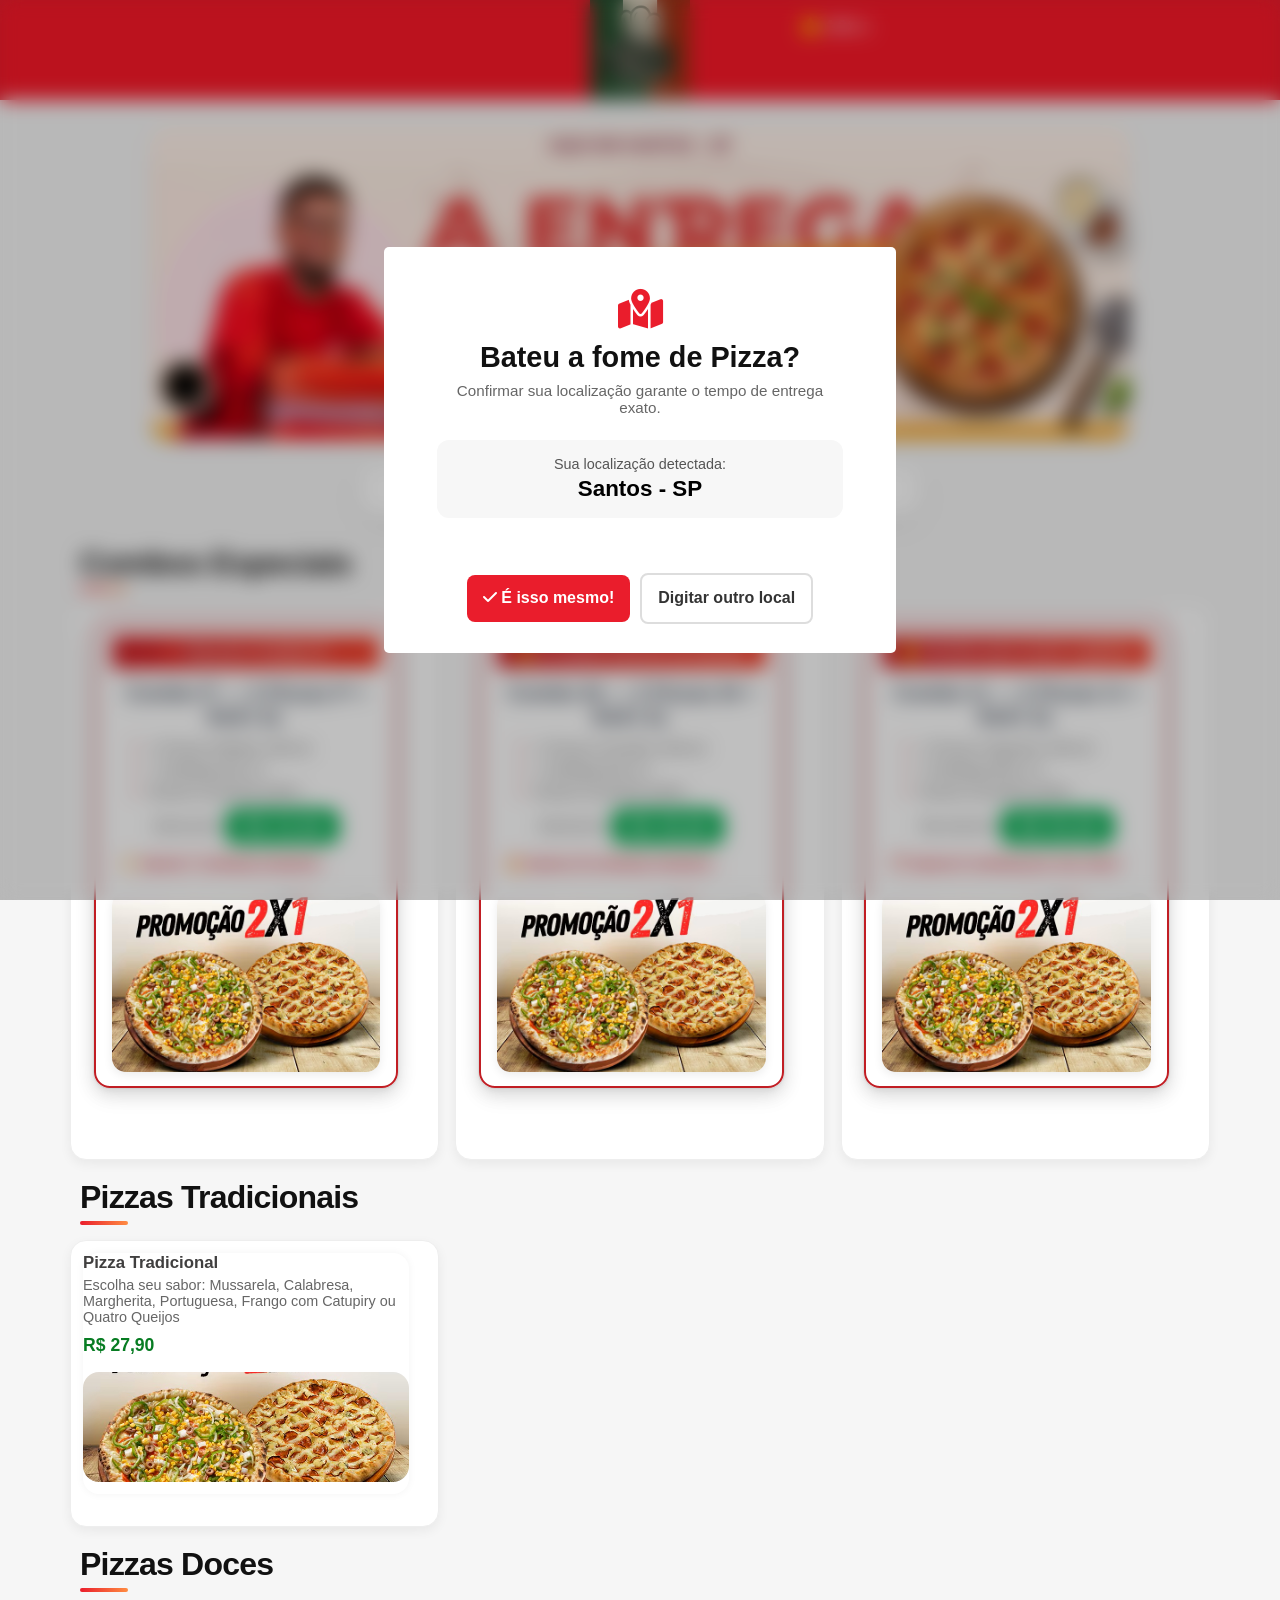
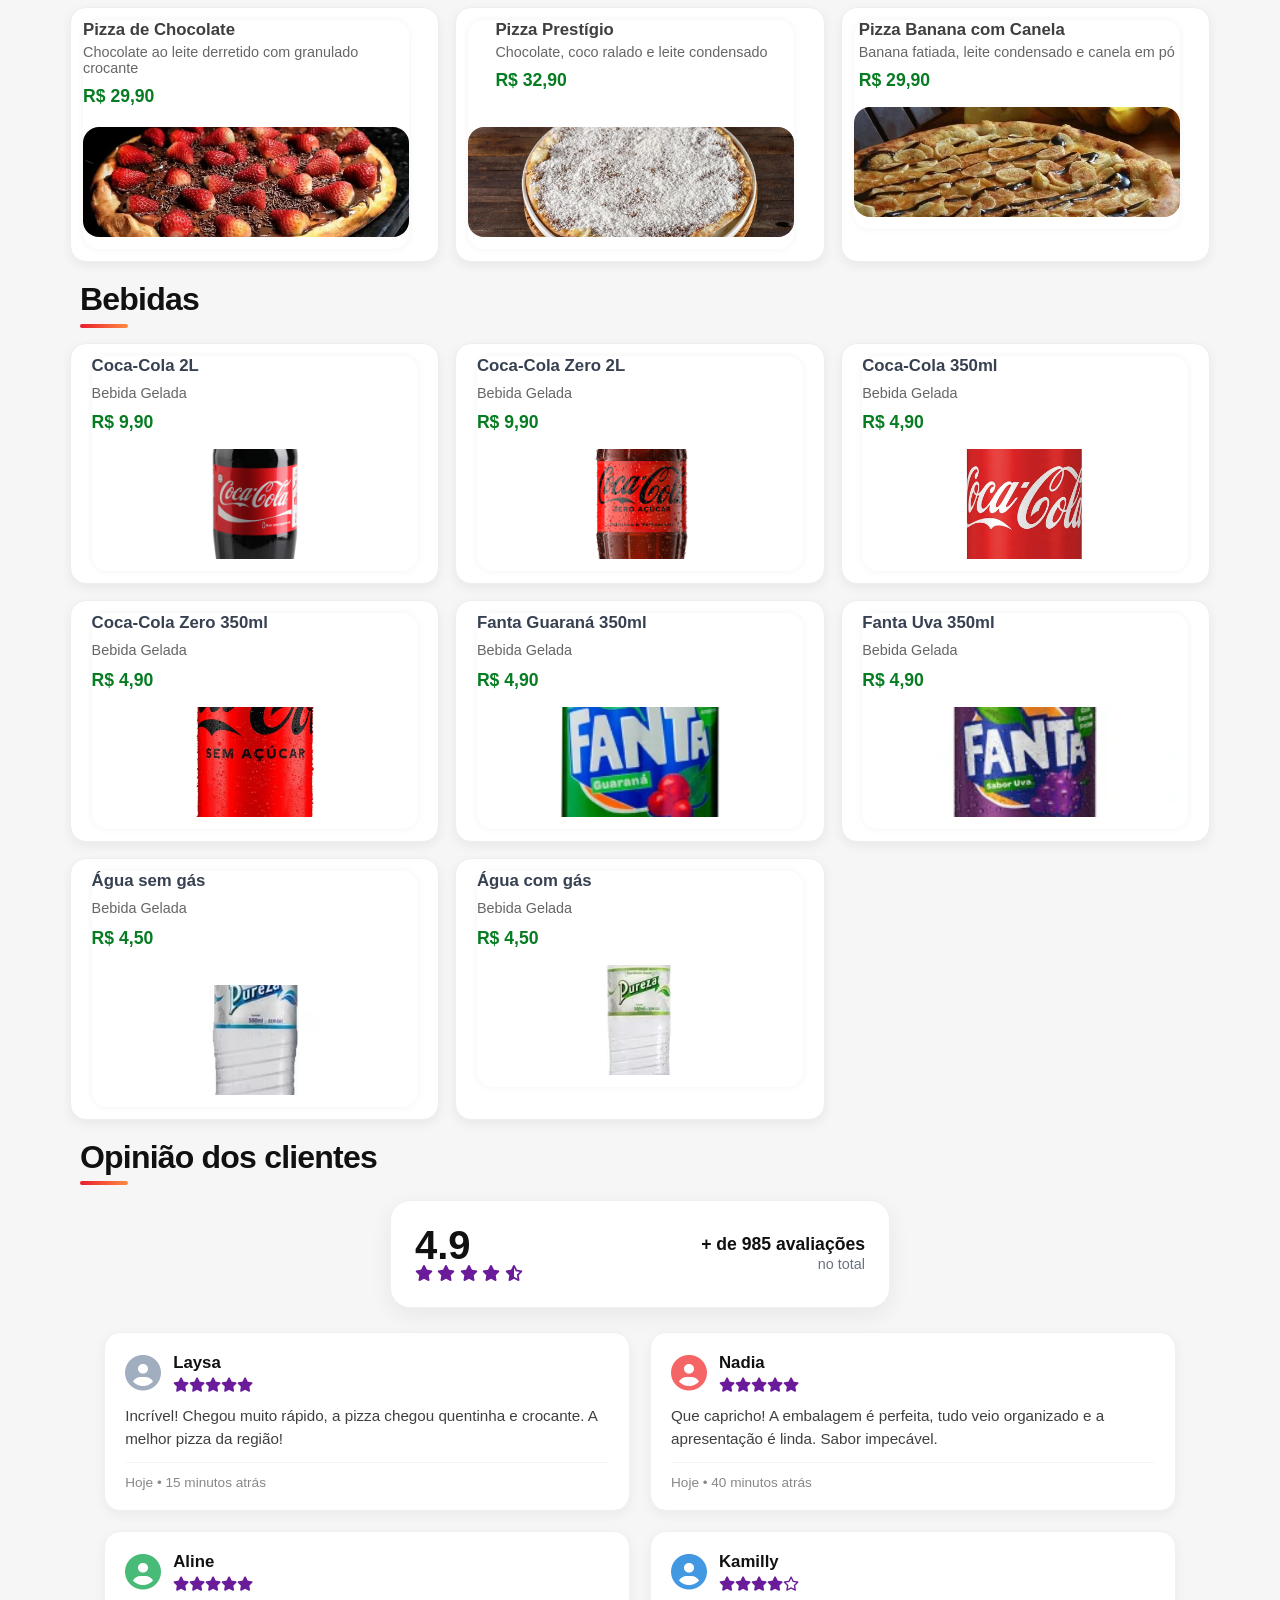
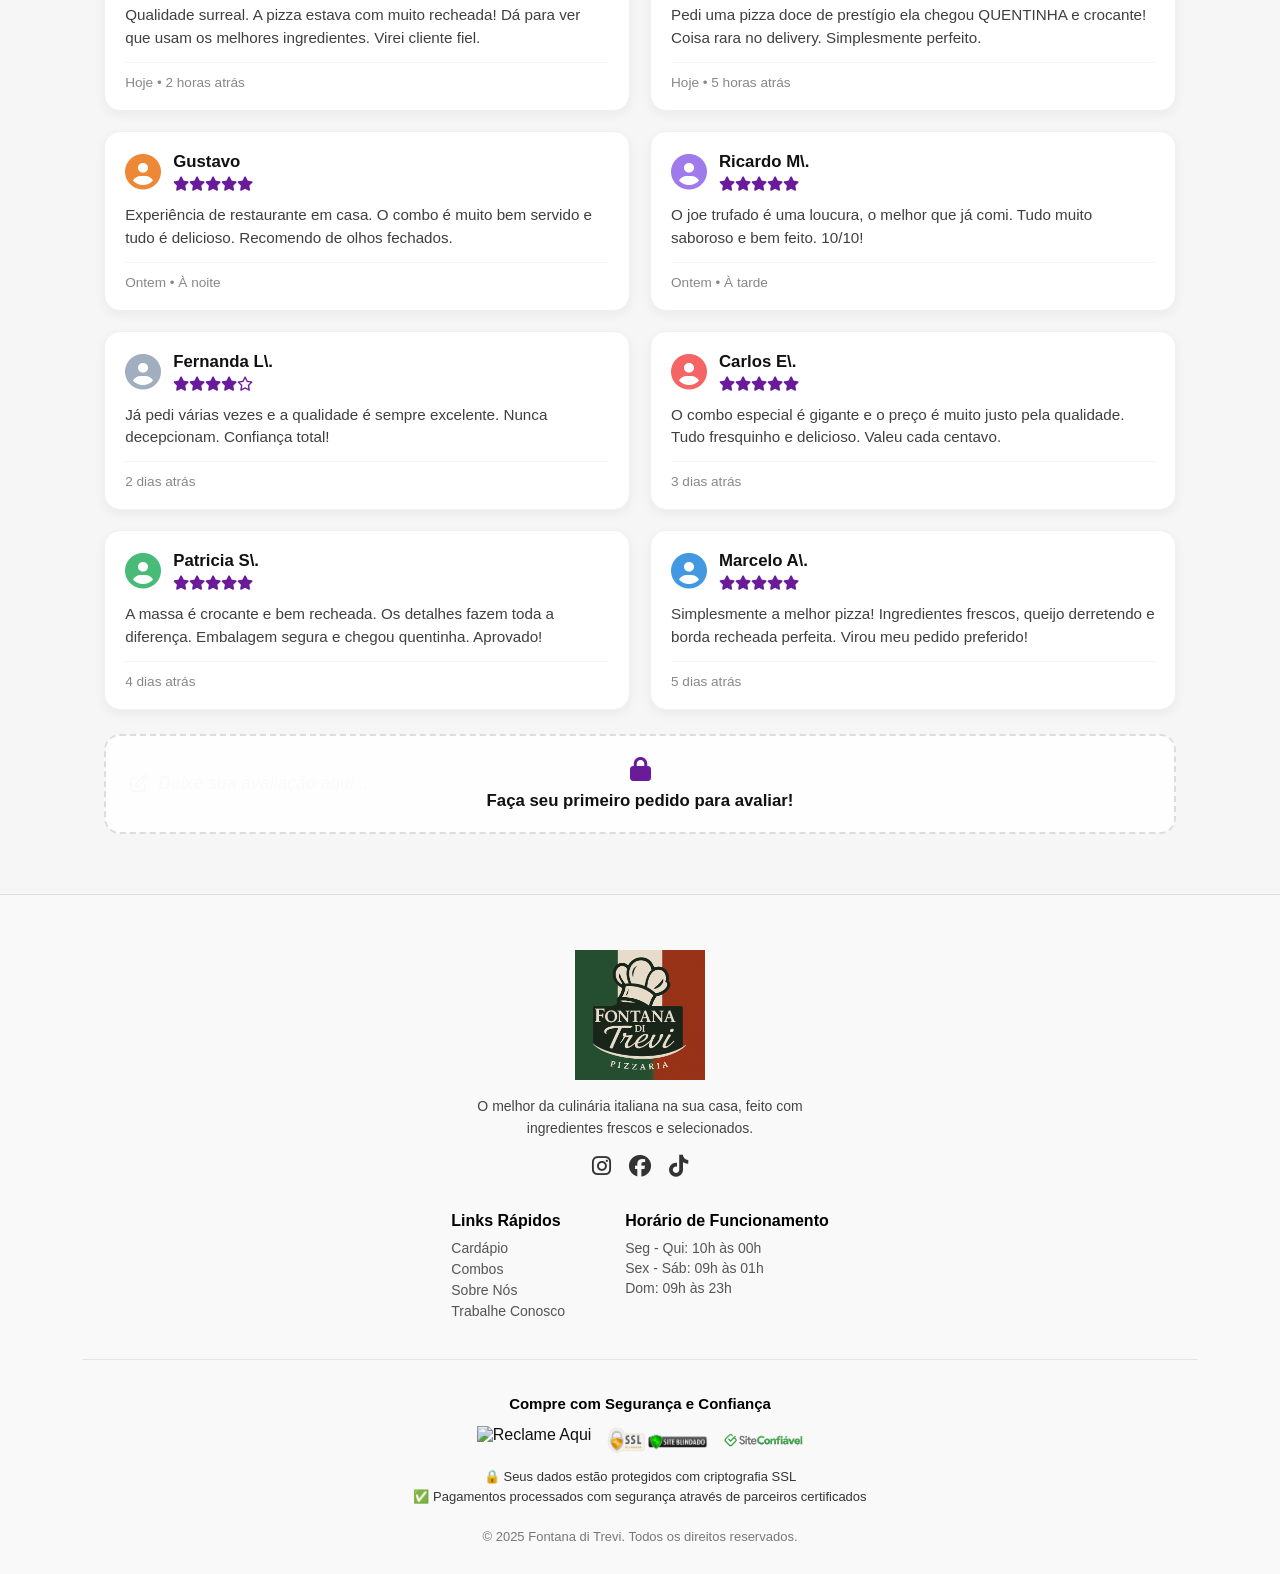
==== index.html @ 6a66e946 "Primeiro commit - site pizzaria completo" ====
<!DOCTYPE html>
<html lang="pt-br" translate="no">
<head>


    <script
  src="https://cdn.utmify.com.br/scripts/utms/latest.js"
  data-utmify-prevent-xcod-sck
  data-utmify-prevent-subids
  async
  defer
></script>
<script>
  window.pixelId = "69bf0bacb653a253c724b6c2";
  var a = document.createElement("script");
  a.setAttribute("async", "");
  a.setAttribute("defer", "");
  a.setAttribute("src", "https://cdn.utmify.com.br/scripts/pixel/pixel.js");
  document.head.appendChild(a);
</script>

    <meta charset="UTF-8">
    <meta name="google" content="notranslate">
    <meta http-equiv="X-UA-Compatible" content="IE=edge">
    <meta name="viewport" content="width=device-width, initial-scale=1, maximum-scale=1, user-scalable=no">
 <!-- Meta Pixel Code -->
<script>
!function(f,b,e,v,n,t,s)
{if(f.fbq)return;n=f.fbq=function(){n.callMethod?
n.callMethod.apply(n,arguments):n.queue.push(arguments)};
if(!f._fbq)f._fbq=n;n.push=n;n.loaded=!0;n.version='2.0';
n.queue=[];t=b.createElement(e);t.async=!0;
t.src=v;s=b.getElementsByTagName(e)[0];
s.parentNode.insertBefore(t,s)}(window, document,'script',
'https://connect.facebook.net/en_US/fbevents.js');
fbq('init', '1378572110574212');
fbq('track', 'PageView');
</script>
    <title>Fontana di Trevi - Faça seu pedido!</title>
    <meta name="description" content="Faça seu pedido online na Fontana di Trevi">
    <meta name="theme-color" content="#6A1B9A"> <meta name="apple-mobile-web-app-capable" content="yes">
    <meta name="apple-mobile-web-app-status-bar-style" content="#6A1B9A"> <meta name="apple-mobile-web-app-title" content="Fontana di Trevi">

    <link rel="apple-touch-icon" sizes="180x180" href="apple-touch-icon.png">
    <link rel="icon" type="image/png" sizes="32x32" href="favicon-32x32.png">
    <link rel="icon" type="image/png" sizes="16x16" href="favicon-16x16.png">
    <link rel="manifest" href="site.webmanifest">
    <link rel="shortcut icon" href="favicon.ico">

    <link href="css2?family=Nunito+Sans:wght@400;600;700;800&display=swap" rel="stylesheet">
    <link rel="stylesheet" href="icon?family=Material+Icons">
    <link rel="stylesheet" href="ajax/libs/font-awesome/6.5.0/css/all.min.css" crossorigin="anonymous">

    <link rel="stylesheet" href="css/all.min.css">
    <link rel="stylesheet" href="css/delivry.css">
    <link rel="stylesheet" href="css/carrinho.css">
    <style>
      /* Mantém estilos base e overrides, ajuste cores se necessário */
      .caixa-cidade { background-color: #f3f4f6; border-radius: 12px; padding: 12px 16px; margin: 12px 0; text-align: center; max-width: 200px; font-family: 'Segoe UI', sans-serif; }
      .caixa-cidade p:first-child { font-size: 18px; font-weight: bold; margin: 0; color: #111827; }
      .caixa-cidade p:last-child { font-size: 14px; margin: 0; color: #6b7280; }
      .swal2-popup.rounded-xl { border-radius: 16px !important; padding: 32px 24px !important; font-family: 'Segoe UI', sans-serif; }
      /* Overrides de cor (Ajuste #6A1B9A para a cor principal da Fontana di Trevi) */
      h1, h2 { color: #000000; } header#topo .cover { background-color: #6A1B9A; } header#topo .info h1 { color: #000000; } header#topo .info .icones a { color: #000000; border-color: #000000; } header#topo .cover .logo { background: #000000; } header#topo #menuCategorias { background: #6A1B9A; } header#topo .categorias a { border-top-color: #6A1B9A; } footer { background: #6A1B9A; } footer#carrinho .container .icone span { color: #6A1B9A; } .btn, a.voltar, .btnSair, .btnFidelidade, .btnGoogle, .btnEmail, .btnSemCadastro { background: #6A1B9A; } .qtdeProduto i:hover { color: #000000; } .lista .item .col .nomeProduto { color: #6A1B9A; } main#lista .produtos .item a:hover { border: 2px solid #000000; } main#lista h1,h2 { color: #000000; } #pedido .entrega .radio label input[type="radio"]:checked, #pedido .entrega .radio label:hover { background: #6A1B9A; } #pedido .pagamentos input[type="radio"]:checked+label::before, #detalhesProduto .info2 .opcoes input[type="checkbox"]:checked+label::before, #pedido .trocarPontos input[type="checkbox"]:checked+label::before { background-color: #000000; border: 2px solid #6A1B9A; } .selecionado { border: 2px solid #6A1B9A; } #meuCarrinho button.fechar, #rastreamento .registro span.passou { background: #000000; } span.estoque i { color: #6A1B9A; } .diaPromoEstilo { color: #ffffff; background: #6A1B9A; padding: 2px 6px; margin-bottom: 2px; border-radius: 8px; display: inline-block; text-align: center; font-weight: bold; }
  </style>

  <script src="scripts/utms/latest.js" data-utmify-prevent-xcod-sck="" data-utmify-prevent-subids="" async="" defer=""></script>

  <!-- Meta Pixel Code -->
<script>
!function(f,b,e,v,n,t,s)
{if(f.fbq)return;n=f.fbq=function(){n.callMethod?
n.callMethod.apply(n,arguments):n.queue.push(arguments)};
if(!f._fbq)f._fbq=n;n.push=n;n.loaded=!0;n.version='2.0';
n.queue=[];t=b.createElement(e);t.async=!0;
t.src=v;s=b.getElementsByTagName(e)[0];
s.parentNode.insertBefore(t,s)}(window, document,'script',
'https://connect.facebook.net/en_US/fbevents.js');
fbq('init', '1257998399180325');
fbq('track', 'PageView');
</script>
<noscript><img height="1" width="1" style="display:none"
src="https://www.facebook.com/tr?id=1257998399180325&ev=PageView&noscript=1"
/></noscript>
<!-- End Meta Pixel Code -->
  

<!-- Meta Pixel Code -->
<script>
!function(f,b,e,v,n,t,s)
{if(f.fbq)return;n=f.fbq=function(){n.callMethod?
n.callMethod.apply(n,arguments):n.queue.push(arguments)};
if(!f._fbq)f._fbq=n;n.push=n;n.loaded=!0;n.version='2.0';
n.queue=[];t=b.createElement(e);t.async=!0;
t.src=v;s=b.getElementsByTagName(e)[0];
s.parentNode.insertBefore(t,s)}(window, document,'script',
'https://connect.facebook.net/en_US/fbevents.js');
fbq('init', '1257998399180325');
fbq('track', 'PageView');
</script>
<noscript><img height="1" width="1" style="display:none"
src="https://www.facebook.com/tr?id=1257998399180325&ev=PageView&noscript=1"
/></noscript>
<!-- End Meta Pixel Code -->

  

  </head>
<body>

  <div id="opacidade" class="fechar"></div>
  <div>
    <header id="topo">
      <div class="header-top">
        <div class="avaliacao">
          <i class="fa fa-star"></i> <span class="nota">4.9</span><span class="nota-cinza"> /5.0</span> </div>
        <img src="images/fontana.png" alt="Fontana di Trevi" class="logo-topo">
      </div>
    </header>

    <div class="local-banner-container">
      <div class="local-text">
        <span id="localizacao-texto">AQUI EM SANTOS - SP</span>
      </div>
      <div class="banner-entrega">
        <img src="images/banner-entrega-gratis.png" alt="Entrega Grátis"> </div>
    </div>

    <main id="lista" style="padding-bottom: 0;">
      <div class="container">
        <div class="barra-info-delivery">
          <span class="status item"><span class="ponto-verde"></span><span>Aberto</span></span>
          <span class="divisor">|</span>
          <span class="distancia item"><svg class="icon" xmlns="http://www.w3.org/2000/svg" viewbox="0 0 24 24"><path d="M12 2c-4.418 0-8 3.582-8 8s8 14 8 14s8-9.582 8-14s-3.582-8-8-8zm0 11.5c-1.933 0-3.5-1.567-3.5-3.5s1.567-3.5 3.5-3.5s3.5 1.567 3.5 3.5s-1.567 3.5-3.5 3.5z"></path></svg><span><b>3.8km</b> de você</span></span>
          <span class="divisor">|</span>
          <span class="tempo item"><i class="fa-solid fa-motorcycle icon"></i><span><b>30–50</b> min</span></span>
        </div>

        <div id="combinados-especiais" class="categoria">
          <h2>Combos Especiais</h2>
          <div class="produtos">

            <div class="item">
              <a class="disponivel pulsar" href="produto-1.html?id=combo-p">
                <div class="combo-card-v3">
                  <div class="faixa-promocional"><span class="diaPromo"><span class="diaPromoEstilo"></span></span></div>
                  <h3 class="combo-nome">Combo P — 2 Pizzas P + Refri 2L</h3>
                  <ul class="combo-descricao">
                    <li>2 Pizzas Médias (35cm)</li>
                    <li>1 Refrigerante 2L</li>
                    <li>Borda recheada grátis...</li>
                  </ul>
                  <div class="combo-preco">
                  <span class="preco-antigo">R$ 54,90</span> <span class="preco-atual preco"><b>R$ 23,90</b></span>
                   </div>
                  <div class="combo-restante estoque">
                    ⚡️ Apenas <b><span id="estoqueComboP">7</span> combo(s)</b> restantes!
                  </div>
                  <div class="combo-imagem-v3">
                    <img src="images/pizzafoto.jpg" alt="Combo P">
                  </div>
                </div>
              </a>
            </div>

            <div class="item">
              <a class="disponivel pulsar" href="produto-2.html?id=combo-m">
                <div class="combo-card-v3">
                  <div class="faixa-promocional"><span class="diaPromo"><span class="diaPromoEstilo"></span></span></div>
                  <h3 class="combo-nome">Combo M — 2 Pizzas M + Refri 2L</h3>
                  <ul class="combo-descricao">
                    <li>2 Pizzas Grandes (40cm)</li>
                    <li>1 Refrigerante 2L</li>
                    <li>Borda recheada grátis...</li>
                  </ul>
                  <div class="combo-preco">
                    <span class="preco-antigo">R$ 89,90</span> <span class="preco-atual preco"><b>R$ 39,90</b></span>
                  </div>
                  <div class="combo-restante estoque">
                    🔥 Apenas <b><span id="estoqueComboM">10</span> combo(s)</b> restantes!
                  </div>
                  <div class="combo-imagem-v3">
                    <img src="images/pizzafoto.jpg" alt="Combo M">
                  </div>
                </div>
              </a>
            </div>

            <div class="item">
              <a class="disponivel pulsar" href="produto-3.html?id=combo-g">
                <div class="combo-card-v3">
                   <div class="faixa-promocional"><span class="diaPromo"><span class="diaPromoEstilo"></span></span></div>
                  <h3 class="combo-nome">Combo G — 2 Pizzas G + Refri 2L</h3>
                  <ul class="combo-descricao">
                    <li>2 Pizzas Gigantes (45cm)</li>
                    <li>2 Refrigerantes 2L</li>
                    <li>Borda recheada grátis...</li>
                  </ul>
                  <div class="combo-preco">
                    <span class="preco-antigo">R$ 169,90</span> <span class="preco-atual preco"><b>R$ 55,90</b></span>
                  </div>
                   <div class="combo-restante estoque">
                    ⏰ Apenas <b><span id="estoqueComboG">5</span> combo(s)</b> por esse valor!
                  </div>
                  <div class="combo-imagem-v3">
                    <img src="images/pizzafoto.jpg" alt="Combo G">
                  </div>
                </div>
              </a>
            </div>

            </div>
        </div>

        <div id="pizzas" class="categoria">
          <h2>Pizzas Tradicionais</h2>
          <div class="produtos">

            <div class="item">
              <a class="disponivel" href="produto-4.html?id=pizza-tradicional">
                <div class="texto">
                  <h3>Pizza Tradicional</h3>
                  <span>Escolha seu sabor: Mussarela, Calabresa, Margherita, Portuguesa, Frango com Catupiry ou Quatro Queijos</span>
                  <p class="preco">R$ 27,90</p>
                </div>
                <div class="fotoProduto">
                  <figure>
                    <img src="images/pizzafoto.jpg" width="110px" height="110px" loading="lazy" alt="Pizza Tradicional">
                  </figure>
                </div>
              </a>
            </div>

          </div>
        </div>

        <div id="pizzas-doces" class="categoria">
          <h2>Pizzas Doces</h2>
          <div class="produtos">

            <div class="item">
              <a class="disponivel add-direct" data-id="pizza-chocolate" data-nome="Pizza de Chocolate" data-preco="29.90" data-img="images/CHOCOLATE.webp" href="#">
                <div class="texto">
                  <h3>Pizza de Chocolate</h3>
                  <span>Chocolate ao leite derretido com granulado crocante</span>
                  <p class="preco">R$ 29,90</p>
                </div>
                <div class="fotoProduto">
                  <figure>
                    <img src="images/CHOCOLATE.webp" width="110px" height="110px" loading="lazy" alt="Pizza de Chocolate">
                  </figure>
                </div>
              </a>
            </div>

            <div class="item">
              <a class="disponivel add-direct" data-id="pizza-prestigio" data-nome="Pizza Prestígio" data-preco="32.90" data-img="images/prestigio-pizza.jpg" href="#">
                <div class="texto">
                  <h3>Pizza Prestígio</h3>
                  <span>Chocolate, coco ralado e leite condensado</span>
                  <p class="preco">R$ 32,90</p>
                </div>
                <div class="fotoProduto">
                  <figure>
                    <img src="images/prestigio-pizza.jpg" width="110px" height="110px" loading="lazy" alt="Pizza Prestígio">
                  </figure>
                </div>
              </a>
            </div>

            <div class="item">
              <a class="disponivel add-direct" data-id="pizza-banana" data-nome="Pizza Banana com Canela" data-preco="29.90" data-img="images/pizza-correio-paulista.webp" href="#">
                <div class="texto">
                  <h3>Pizza Banana com Canela</h3>
                  <span>Banana fatiada, leite condensado e canela em pó</span>
                  <p class="preco">R$ 29,90</p>
                </div>
                <div class="fotoProduto">
                  <figure>
                    <img src="images/pizza-correio-paulista.webp" width="110px" height="110px" loading="lazy" alt="Pizza Banana com Canela">
                  </figure>
                </div>
              </a>
            </div>

          </div>
        </div>

        <div id="bebidas" class="categoria">
          <h2>Bebidas</h2>
          <div class="produtos">

            <div class="item">
              <a class="disponivel add-direct" data-id="coca-cola" data-nome="Coca-Cola 350ml" data-preco="9.90" data-img="images/bebida_1-BjLnVhPo.webp" href="#">
                <div class="texto">
                  <h3>Coca-Cola 2L</h3>
                  <span>Bebida Gelada</span>
                  <p class="preco">R$ 9,90</p>
                </div>
                <div class="fotoProduto">
                  <figure>
                    <img src="images/5a38c18be701f3.3343820015136690039462.png" width="110px" height="110px" loading="lazy" alt="Coca-Cola 350ml">
                  </figure>
                </div>
              </a>
            </div>

            <div class="item">
              <a class="disponivel add-direct" data-id="coca-cola" data-nome="Coca-Cola 350ml" data-preco="9.90" data-img="images/bebida_1-BjLnVhPo.webp" href="#">
                <div class="texto">
                  <h3>Coca-Cola Zero 2L</h3>
                  <span>Bebida Gelada</span>
                  <p class="preco">R$ 9,90</p>
                </div>
                <div class="fotoProduto">
                  <figure>
                    <img src="images/7894900701517.png" width="110px" height="110px" loading="lazy" alt="Coca-Cola 350ml">
                  </figure>
                </div>
              </a>
            </div>

            <div class="item">
              <a class="disponivel add-direct" data-id="coca-cola" data-nome="Coca-Cola 350ml" data-preco="4.90" data-img="images/bebida_1-BjLnVhPo.webp" href="#">
                <div class="texto">
                  <h3>Coca-Cola 350ml</h3>
                  <span>Bebida Gelada</span>
                  <p class="preco">R$ 4,90</p>
                </div>
                <div class="fotoProduto">
                  <figure>
                    <img src="images/bebida_1-BjLnVhPo.webp" width="110px" height="110px" loading="lazy" alt="Coca-Cola 350ml">
                  </figure>
                </div>
              </a>
            </div>

            <div class="item">
              <a class="disponivel add-direct" data-id="coca-zero" data-nome="Coca-Cola Zero 350ml" data-preco="4.90" data-img="images/bebida_2-BcAIyQh4.webp" href="#">
                <div class="texto">
                  <h3>Coca-Cola Zero 350ml</h3>
                  <span>Bebida Gelada</span>
                  <p class="preco">R$ 4,90</p>
                </div>
                <div class="fotoProduto">
                  <figure>
                    <img src="images/bebida_2-BcAIyQh4.webp" width="110px" height="110px" loading="lazy" alt="Coca-Cola Zero 350ml">
                  </figure>
                </div>
              </a>
            </div>

            <div class="item">
              <a class="disponivel add-direct" data-id="fanta-guarana" data-nome="Fanta Guaraná 350ml" data-preco="4.90" data-img="images/bebida_3-BB39tchP.webp" href="#">
                <div class="texto">
                  <h3>Fanta Guaraná 350ml</h3>
                  <span>Bebida Gelada</span>
                  <p class="preco">R$ 4,90</p>
                </div>
                <div class="fotoProduto">
                  <figure>
                    <img src="images/bebida_3-BB39tchP.webp" width="110px" height="110px" loading="lazy" alt="Fanta Guaraná 350ml">
                  </figure>
                </div>
              </a>
            </div>

            <div class="item">
              <a class="disponivel add-direct" data-id="fanta-uva" data-nome="Fanta Uva 350ml" data-preco="4.90" data-img="images/bebida_4-BU0jDof2.webp" href="#">
                <div class="texto">
                  <h3>Fanta Uva 350ml</h3>
                  <span>Bebida Gelada</span>
                  <p class="preco">R$ 4,90</p>
                </div>
                <div class="fotoProduto">
                  <figure>
                    <img src="images/bebida_4-BU0jDof2.webp" width="110px" height="110px" loading="lazy" alt="Fanta Uva 350ml">
                  </figure>
                </div>
              </a>
            </div>

            <div class="item">
              <a class="disponivel add-direct" data-id="agua-sem-gas" data-nome="Água sem gás" data-preco="4.50" data-img="images/aguasemgas.avif" href="#">
                <div class="texto">
                  <h3>Água sem gás</h3>
                  <span>Bebida Gelada</span>
                  <p class="preco">R$ 4,50</p>
                </div>
                <div class="fotoProduto">
                  <figure>
                    <img src="images/aguasemgas.avif" width="110px" height="110px" loading="lazy" alt="Água sem gás">
                  </figure>
                </div>
              </a>
            </div>

            <div class="item">
              <a class="disponivel add-direct" data-id="agua-com-gas" data-nome="Água com gás" data-preco="4.50" data-img="images/bebida_6-CBZjy4rh.webp" href="#">
                <div class="texto">
                  <h3>Água com gás</h3>
                  <span>Bebida Gelada</span>
                  <p class="preco">R$ 4,50</p>
                </div>
                <div class="fotoProduto">
                  <figure>
                    <img src="images/bebida_6-CBZjy4rh.webp" width="110px" height="110px" loading="lazy" alt="Água com gás">
                  </figure>
                </div>
              </a>
            </div>

          </div>
        </div>

        <div id="avaliacoes" class="categoria">
    <h2>Opinião dos clientes</h2> <div class="review-summary-card">
      <div class="summary-score">
        <span class="score-number">4.9</span>
        <div class="summary-stars">
          <i class="fa-solid fa-star"></i>
          <i class="fa-solid fa-star"></i>
          <i class="fa-solid fa-star"></i>
          <i class="fa-solid fa-star"></i>
          <i class="fa-solid fa-star-half-stroke"></i> </div>
      </div>
      <div class="summary-total">
        <strong>+ de 985 avaliações</strong>
        <span>no total</span>
      </div>
    </div>

    <div class="review-list">

      <article class="review-card">
        <div class="review-header">
          <i class="fa-solid fa-user-circle review-user-icon"></i>
          <div class="review-user-info">
            <h4>Laysa</h4>
            <div class="review-stars">
              <i class="fa-solid fa-star"></i><i class="fa-solid fa-star"></i><i class="fa-solid fa-star"></i><i class="fa-solid fa-star"></i><i class="fa-solid fa-star"></i>
            </div>
          </div>
        </div>
        <div class="review-body">
          <p>Incrível! Chegou muito rápido, a pizza chegou quentinha e crocante. A melhor pizza da região!</p>
        </div>
        <div class="review-footer">
          <span>Hoje • 15 minutos atrás</span>
        </div>
      </article>

      <article class="review-card">
        <div class="review-header">
          <i class="fa-solid fa-user-circle review-user-icon"></i>
          <div class="review-user-info">
            <h4>Nadia</h4>
            <div class="review-stars">
              <i class="fa-solid fa-star"></i><i class="fa-solid fa-star"></i><i class="fa-solid fa-star"></i><i class="fa-solid fa-star"></i><i class="fa-solid fa-star"></i>
            </div>
          </div>
        </div>
        <div class="review-body">
          <p>Que capricho! A embalagem é perfeita, tudo veio organizado e a apresentação é linda. Sabor impecável.</p>
        </div>
        <div class="review-footer">
          <span>Hoje • 40 minutos atrás</span>
        </div>
      </article>

      <article class="review-card">
        <div class="review-header">
          <i class="fa-solid fa-user-circle review-user-icon"></i>
          <div class="review-user-info">
            <h4>Aline</h4>
            <div class="review-stars">
              <i class="fa-solid fa-star"></i><i class="fa-solid fa-star"></i><i class="fa-solid fa-star"></i><i class="fa-solid fa-star"></i><i class="fa-solid fa-star"></i>
            </div>
          </div>
        </div>
        <div class="review-body">
          <p>Qualidade surreal. A pizza estava com muito recheada! Dá para ver que usam os melhores ingredientes. Virei cliente fiel.</p>
        </div>
        <div class="review-footer">
          <span>Hoje • 2 horas atrás</span>
        </div>
      </article>

      <article class="review-card">
        <div class="review-header">
          <i class="fa-solid fa-user-circle review-user-icon"></i>
          <div class="review-user-info">
            <h4>Kamilly</h4>
            <div class="review-stars">
              <i class="fa-solid fa-star"></i><i class="fa-solid fa-star"></i><i class="fa-solid fa-star"></i><i class="fa-solid fa-star"></i><i class="fa-regular fa-star"></i> </div>
          </div>
        </div>
        <div class="review-body">
          <p>Pedi uma pizza doce de prestígio ela chegou QUENTINHA e crocante! Coisa rara no delivery. Simplesmente perfeito.</p>
        </div>
        <div class="review-footer">
          <span>Hoje • 5 horas atrás</span>
        </div>
      </article>
      
      <article class="review-card">
        <div class="review-header">
          <i class="fa-solid fa-user-circle review-user-icon"></i>
          <div class="review-user-info">
            <h4>Gustavo</h4>
            <div class="review-stars">
              <i class="fa-solid fa-star"></i><i class="fa-solid fa-star"></i><i class="fa-solid fa-star"></i><i class="fa-solid fa-star"></i><i class="fa-solid fa-star"></i>
            </div>
          </div>
        </div>
        <div class="review-body">
          <p>Experiência de restaurante em casa. O combo é muito bem servido e tudo é delicioso. Recomendo de olhos fechados.</p>
        </div>
        <div class="review-footer">
          <span>Ontem • À noite</span>
        </div>
      </article>

      <article class="review-card">
        <div class="review-header">
          <i class="fa-solid fa-user-circle review-user-icon"></i>
          <div class="review-user-info">
            <h4>Ricardo M\.</h4>
            <div class="review-stars">
              <i class="fa-solid fa-star"></i><i class="fa-solid fa-star"></i><i class="fa-solid fa-star"></i><i class="fa-solid fa-star"></i><i class="fa-solid fa-star"></i>
            </div>
          </div>
        </div>
        <div class="review-body">
          <p>O joe trufado é uma loucura, o melhor que já comi. Tudo muito saboroso e bem feito. 10/10!</p>
        </div>
        <div class="review-footer">
          <span>Ontem • À tarde</span>
        </div>
      </article>

      <article class="review-card">
        <div class="review-header">
          <i class="fa-solid fa-user-circle review-user-icon"></i>
          <div class="review-user-info">
            <h4>Fernanda L\.</h4>
            <div class="review-stars">
              <i class="fa-solid fa-star"></i><i class="fa-solid fa-star"></i><i class="fa-solid fa-star"></i><i class="fa-solid fa-star"></i><i class="fa-regular fa-star"></i> </div>
          </div>
        </div>
        <div class="review-body">
          <p>Já pedi várias vezes e a qualidade é sempre excelente. Nunca decepcionam. Confiança total!</p>
        </div>
        <div class="review-footer">
          <span>2 dias atrás</span>
        </div>
      </article>

      <article class="review-card">
        <div class="review-header">
          <i class="fa-solid fa-user-circle review-user-icon"></i>
          <div class="review-user-info">
            <h4>Carlos E\.</h4>
            <div class="review-stars">
              <i class="fa-solid fa-star"></i><i class="fa-solid fa-star"></i><i class="fa-solid fa-star"></i><i class="fa-solid fa-star"></i><i class="fa-solid fa-star"></i>
            </div>
          </div>
        </div>
        <div class="review-body">
          <p>O combo especial é gigante e o preço é muito justo pela qualidade. Tudo fresquinho e delicioso. Valeu cada centavo.</p>
        </div>
        <div class="review-footer">
          <span>3 dias atrás</span>
        </div>
      </article>

      <article class="review-card">
        <div class="review-header">
          <i class="fa-solid fa-user-circle review-user-icon"></i>
          <div class="review-user-info">
            <h4>Patricia S\.</h4>
            <div class="review-stars">
              <i class="fa-solid fa-star"></i><i class="fa-solid fa-star"></i><i class="fa-solid fa-star"></i><i class="fa-solid fa-star"></i><i class="fa-solid fa-star"></i>
            </div>
          </div>
        </div>
        <div class="review-body">
          <p>A massa é crocante e bem recheada. Os detalhes fazem toda a diferença. Embalagem segura e chegou quentinha. Aprovado!</p>
        </div>
        <div class="review-footer">
          <span>4 dias atrás</span>
        </div>
      </article>

      <article class="review-card">
        <div class="review-header">
          <i class="fa-solid fa-user-circle review-user-icon"></i>
          <div class="review-user-info">
            <h4>Marcelo A\.</h4>
            <div class="review-stars">
              <i class="fa-solid fa-star"></i><i class="fa-solid fa-star"></i><i class="fa-solid fa-star"></i><i class="fa-solid fa-star"></i><i class="fa-solid fa-star"></i>
            </div>
          </div>
        </div>
        <div class="review-body">
          <p>Simplesmente a melhor pizza! Ingredientes frescos, queijo derretendo e borda recheada perfeita. Virou meu pedido preferido!</p>
        </div>
        <div class="review-footer">
          <span>5 dias atrás</span>
        </div>
      </article>

        </div> <div class="review-locked-container">
          <div class="review-locked-placeholder">
            <i class="fa-regular fa-pen-to-square"></i>
            <span>Deixe sua avaliação aqui...</span>
          </div>
          
          <div class="review-locked-overlay">
            <i class="fa-solid fa-lock"></i>
            <strong>Faça seu primeiro pedido para avaliar!</strong>
          </div>
        </div>

      </div>

    </div> </main></div>

       
    
    
    

    <div id="produto"></div>
    <div id="info">
      <a class="fechar" href="#fechar"><i class="far fa-times-circle fa-2x"></i></a>
      <h2>Tipos de Entrega</h2>
      <i class="fa-solid fa-motorcycle"></i> Entrega Motoboy<br><br>
      <h2>Formas de Pagamento</h2>
      <i class="fa-regular fa-circle-check"></i> Pix<br><br>
      <h2>Endereço</h2>
      <span id="localCidade">cidade</span> - <span id="localEstado">UF</span><br><br>
      <h2>Áreas de Entrega</h2>
      <h3><span id="localCidade">cidade</span> - <span id="localEstado">UF</span></h3>
      GRÁTIS (hoje)<br><br>
    </div>
  

  


<footer class="footer">
  <div class="footer-top">
    <img src="images/fontana.png" alt="Fontana di Trevi" class="footer-logo">
    <p>O melhor da culinária italiana na sua casa, feito com ingredientes frescos e selecionados.</p>
    <div class="footer-socials">
      <i class="fa-brands fa-instagram"></i>
      <i class="fa-brands fa-facebook"></i>
      <i class="fa-brands fa-tiktok"></i>
    </div>
  </div>
  <div class="footer-content">
    <div class="footer-column">
      <h4>Links Rápidos</h4>
      <ul><li>Cardápio</li><li>Combos</li><li>Sobre Nós</li><li>Trabalhe Conosco</li></ul>
    </div>
    <div class="footer-column">
      <h4>Horário de Funcionamento</h4>
      <p>Seg - Qui: 10h às 00h</p>
      <p>Sex - Sáb: 09h às 01h</p>
      <p>Dom: 09h às 23h</p>
    </div>
  </div>
  <div class="footer-divider"></div>
  <div class="footer-security">
    <h4>Compre com Segurança e Confiança</h4>
    <div class="security-logos">
      <img src="images/reclameaqui.png" alt="Reclame Aqui">
      <img src="images/site-blindado-png-7_480x480.avif" alt="Site Blindado">
      <img src="images/siteconfiavel.png" alt="Site Confiável">
    </div>
    <p>🔒 Seus dados estão protegidos com criptografia SSL</p>
    <p>✅ Pagamentos processados com segurança através de parceiros certificados</p>
  </div>
  <p class="footer-copy">© 2025 Fontana di Trevi. Todos os direitos reservados.</p>
</footer>

<div class="cart-footer" style="display: none;">
    <div class="cart-info">
        <p>Seu carrinho está vazio</p>
        <strong>R$ 0,00</strong>
    </div>
    <a href="carrinho.html" class="btn-cart" disabled="">Ver carrinho</a>
</div>


<script src="jquery-3.6.0.min.js"></script>
<script src="ajax/libs/jquery.mask/1.14.16/jquery.mask.min.js"></script>
<script src="npm/sweetalert2%4011"></script>
<script type="text/javascript" src="js/delivry.js"></script>
<script type="text/javascript">
  // Navegação de modais (agora pode usar $)
  $(document).on('click', '#carrinho .voltar', function (e) {
      e.preventDefault();
      inicio();
  });
  $(document).on('click', '.fechar', function (e) {
      e.preventDefault();
      inicio();
  });
  $('.mostrarHorario').on('click', function () {
    $('.horarios').toggle('slow');
  });
</script>
<script>
  // Função para diminuir estoque dos combos
  function diminuirEstoque() {
    const estoqueComboP = document.getElementById("estoqueComboP");
    const estoqueComboM = document.getElementById("estoqueComboM");
    const estoqueComboG = document.getElementById("estoqueComboG");

    if (estoqueComboP) {
        let estoqueAtual = parseInt(estoqueComboP.textContent, 10);
        if (estoqueAtual > 1) estoqueComboP.textContent = estoqueAtual - 1;
    }
    if (estoqueComboM) {
        let estoqueAtual = parseInt(estoqueComboM.textContent, 10);
        if (estoqueAtual > 1) estoqueComboM.textContent = estoqueAtual - 1;
    }
    if (estoqueComboG) {
        let estoqueAtual = parseInt(estoqueComboG.textContent, 10);
        if (estoqueAtual > 1) estoqueComboG.textContent = estoqueAtual - 1;
    }
  }
  // Chama a função a cada 15 segundos
  setInterval(diminuirEstoque, 15000);

  // Lógica de frases aleatórias dos combos
  document.addEventListener("DOMContentLoaded", () => {
    const dia = new Date().getDay();
    const isBranding = dia >= 0 && dia <= 3;
    const pick = arr => arr[Math.floor(Math.random() * arr.length)];

    // Frases do Combo P
    const frasesCombo1Branding = ["🍕 Sabor que apaixonou!", "✨ Pizza quentinha e crocante!", "❤️ Peça já o Combo P!"];
    const frasesCombo1Oferta = ["⚡️ Combo P com preço especial HOJE!", "⏰ Últimas horas para garantir!", "💥 Não perca: Combo P em oferta!"];

    // Frases do Combo M
    const frasesCombo2Branding = ["🍕 2 Pizzas Médias + Refri!", "👑 O combo favorito da família!", "💜 Borda recheada grátis!"];
    const frasesCombo2Oferta = ["🏃‍♀️ Corra! Combo M com desconto!", "💰 Oportunidade: Combo M por preço baixo!", "🎉 Festival de sabores no Combo M!"];

    // Frases do Combo G
    const frasesCombo3Branding = ["🍕 2 Pizzas Grandes + Refri!", "🌟 Perfeito para reunir a galera!", "😋 Qualidade que se sente!"];
    const frasesCombo3Oferta = ["⚡️ Preço irresistível no Combo G!", "💸 Leve mais por menos: Combo G!", "📉 Últimas unidades do Combo G!"];

    // Seleciona as frases do dia
    const fraseCombo1 = isBranding ? pick(frasesCombo1Branding) : pick(frasesCombo1Oferta);
    const fraseCombo2 = isBranding ? pick(frasesCombo2Branding) : pick(frasesCombo2Oferta);
    const fraseCombo3 = isBranding ? pick(frasesCombo3Branding) : pick(frasesCombo3Oferta);

    // Alvo: Spans dentro das faixas promocionais dos combos especiais
    const faixas = document.querySelectorAll("#combinados-especiais .faixa-promocional .diaPromoEstilo");

    // Distribui as frases para os 3 cards
    if (faixas[0]) faixas[0].textContent = fraseCombo1;
    if (faixas[1]) faixas[1].textContent = fraseCombo2;
    if (faixas[2]) faixas[2].textContent = fraseCombo3;
  });

  // Chama a verificação de localização (Mantido)
  document.addEventListener("DOMContentLoaded", () => {
    iniciarVerificacaoLocal();
  });
</script>
<script>
  const themeColor = '#6A1B9A'; // Cor Fontana di Trevi

  const estadosBrasileiros = {
    "Acre": "AC", "Alagoas": "AL", "Amapá": "AP", "Amazonas": "AM", "Bahia": "BA", "Ceará": "CE",
    "Distrito Federal": "DF", "Espírito Santo": "ES", "Goiás": "GO", "Maranhão": "MA",
    "Mato Grosso": "MT", "Mato Grosso do Sul": "MS", "Minas Gerais": "MG", "Pará": "PA",
    "Paraíba": "PB", "Paraná": "PR", "Pernambuco": "PE", "Piauí": "PI", "Rio de Janeiro": "RJ",
    "Rio Grande do Norte": "RN", "Rio Grande do Sul": "RS", "Rondônia": "RO", "Roraima": "RR",
    "Santa Catarina": "SC", "São Paulo": "SP", "Sergipe": "SE", "Tocantins": "TO"
  };

  async function fetchLocation() {
    try {
      const res = await fetch('https://get.geojs.io/v1/ip/geo.json');
      const { city = "Sua Cidade", region = "Seu Estado" } = await res.json();
      return { city, region };
    } catch {
      return { city: "Santos", region: "São Paulo" }; // Fallback
    }
  }

  async function atualizarLocalizacao(cidade, estado) {
    const el = document.getElementById("localizacao-texto");
    if (el) el.innerText = `AQUI EM ${cidade.toUpperCase()} - ${estado.toUpperCase()}`;
  }

  async function escolherLocalizacaoManualmente(detectedRegion) {
    const { value: stateData } = await Swal.fire({
      title: 'Onde você está?',
      input: 'select',
      inputPlaceholder: 'Selecione o estado',
      confirmButtonText: 'Próximo <i class="fa fa-arrow-right"></i>',
      confirmButtonColor: themeColor,
      allowOutsideClick: false,
      inputOptions: (async () => {
        const response = await fetch('https://servicodados.ibge.gov.br/api/v1/localidades/estados?orderBy=nome');
        const states = await response.json();
        const opts = {};
        states.forEach(s => opts[JSON.stringify({ id: s.id, sigla: s.sigla, nome: s.nome })] = `${s.nome} (${s.sigla})`);
        return opts;
      })(),
      preConfirm: v => v ? JSON.parse(v) : Swal.showValidationMessage('Selecione um estado!')
    });

    if (stateData) {
      const { value: city } = await Swal.fire({
        title: 'Agora, sua cidade',
        input: 'select',
        inputPlaceholder: 'Selecione a cidade',
        confirmButtonText: 'Confirmar',
        confirmButtonColor: themeColor,
        allowOutsideClick: false,
        inputOptions: (async () => {
          const res = await fetch(`https://servicodados.ibge.gov.br/api/v1/localidades/estados/${stateData.id}/municipios?orderBy=nome`);
          const cities = await res.json();
          const opts = {};
          cities.forEach(c => opts[c.nome] = c.nome);
          return opts;
        })(),
        inputValidator: v => !v && 'Você precisa selecionar uma cidade!'
      });

      if (city) {
        localStorage.setItem("localCidade", city);
        localStorage.setItem("localEstado", stateData.sigla);
        atualizarLocalizacao(city, stateData.sigla);

        Swal.fire({
          // Mensagem de sucesso atualizada para Fontana di Trevi
          html: `<div class="popup-header"><i class="fa-solid fa-circle-check" style="color:#16a34a;"></i><h2>Localização Confirmada!</h2><p>Tudo pronto para você pedir sua pizza.</p></div>
                 <div class="success-details"><div class="detail-item"><i class="fa-solid fa-map-pin"></i><strong>3.8km de você</strong></div><div class="detail-item"><i class="fa-solid fa-motorcycle"></i><strong>30–50 min</strong></div></div>`,
          confirmButtonText: 'Ver o cardápio',
          customClass: { popup: 'popup-local-container', confirmButton: 'btn-confirmar' }
        });
      }
    }
  }

  async function iniciarVerificacaoLocal() {
    const cidadeSalva = localStorage.getItem("localCidade");
    const estadoSalvo = localStorage.getItem("localEstado");

    if (cidadeSalva && estadoSalvo) {
      atualizarLocalizacao(cidadeSalva, estadoSalvo);
      return;
    }

    const { city, region } = await fetchLocation();
    const estadoAbreviado = estadosBrasileiros[region] || region;

    Swal.fire({
      // Texto atualizado para Fontana di Trevi
      html: `<div class="popup-header"><i class="fa-solid fa-map-location-dot"></i><h2>Bateu a fome de Pizza?</h2>
             <p>Confirmar sua localização garante o tempo de entrega exato.</p></div>
             <div class="location-box"><span>Sua localização detectada:</span><strong>${city} - ${estadoAbreviado}</strong></div>`,
      showCancelButton: true,
      confirmButtonText: '<i class="fa-solid fa-check"></i> É isso mesmo!',
      cancelButtonText: 'Digitar outro local',
      customClass: { popup: 'popup-local-container', confirmButton: 'btn-confirmar', cancelButton: 'btn-alterar' }
    }).then(result => {
      if (result.isConfirmed) {
        localStorage.setItem("localCidade", city);
        localStorage.setItem("localEstado", estadoAbreviado);
        atualizarLocalizacao(city, estadoAbreviado);
      } else if (result.dismiss === Swal.DismissReason.cancel) {
        escolherLocalizacaoManualmente(region);
      }
    });
  }

  // A chamada inicial permanece e está dentro do listener de DOMContentLoaded acima
  // document.addEventListener("DOMContentLoaded", iniciarVerificacaoLocal); // Removido duplicado
</script>
<script src="js/index.js"></script>





</body>
</html>
---- css/delivry.css ----
﻿@import url(../css2-1);

* {
    margin: 0;
    padding: 0;
    outline: 0;
    box-sizing: border-box;
    text-decoration: none;
}

::-webkit-scrollbar {
    width: 10px;
    height: 6px;
}

::-webkit-scrollbar-track {
    box-shadow: inset 0 0 5px #a5aaad;
    border-radius: 10px;
}

::-webkit-scrollbar-thumb {
    background: #a5aaad;
    border-radius: 10px;
}

::-webkit-scrollbar-thumb:hover {
    background: #a5aaad;
}

/* BASE */
html {
    -webkit-overflow-scrolling: touch;
    scroll-behavior: smooth;
}

body,
html {
    font-family: "Nunito Sans", sans-serif; /* <--- FORÇA NUNITO SANS */
    font-size: 16px;
    color: #403f3f;
    background: #f6f6f6;
    height: auto;
    min-height: 100%;
}

button,
input,
textarea,
select {
    font-family: "Poppins", sans-serif;
    font-size: 16px;
}

.btn {
    display: flex;
    margin: 10px auto;
    padding: 10px 20px;
    cursor: pointer;
    background: #000000;
    color: #ffffff;
    border: 0;
    border-radius: 100px;
    align-items: center;
    font-size: 14px;
    justify-content: center;
}

.btnSair {
    position: absolute;
    top: 10px;
    right: 55px;
    width: auto;
    padding: 10px 10px;
    cursor: pointer;
    background: #000000;
    color: #ffffff;
    border: 0;
    border-radius: 100px;
    align-items: center;
    font-size: 12px;
    z-index: 1;
}

.btnFidelidade {
    position: absolute;
    top: 10px;
    right: 117px;
    width: auto;
    padding: 10px 10px;
    cursor: pointer;
    background: #000000;
    color: #ffffff;
    border: 0;
    border-radius: 100px;
    align-items: center;
    font-size: 12px;
    z-index: 1;
}

.btn:hover,
a.voltar:hover,
a.voltar2:hover,
.btnSair:hover,
.btnFidelidade:hover {
    opacity: 0.9;
    box-shadow: 0 10px 10px rgba(0, 0, 0, 0.2);
}

a.btn {
    max-width: 270px;
}

a.login {
    width: auto;
    position: absolute;
    top: 10px;
    right: 10px;
    padding: 10px 12px;
    margin: 0;
    z-index: 1;
}

a.login i {
    padding-left: 0;
    font-size: 20px;
}

.btn i {
    padding-left: 10px;
}

.btn i.right {
    padding-right: 10px;
    padding-left: 0;
}

.btnVerde {
    background: #077c22 !important;
}

.btnVerde:hover {
    opacity: 1;
    background: #3ac93f !important;
}

.btnCinza {
    background: #cecece !important;
    cursor: not-allowed;
}

.aberto {
    padding: 5px 10px;
    border-radius: 20px;
    color: #077c22;
    background-color: #d7fdd7;
    font-size: 14px;
    font-weight: bold;
    margin-bottom: 10px;
    z-index: 1;
}

.fechado {
    padding: 5px 10px;
    border-radius: 20px;
    color: #c90000;
    background-color: #eed3d7;
    font-size: 12px;
    font-weight: bold;
    margin-bottom: 10px;
    z-index: 1;
}

@keyframes btn-pisca {
    0% { opacity: 0; }
    50% { opacity: 0.5; }
    100% { opacity: 1; }
}
.btn-pisca {
  -webkit-animation: btn-pisca .9s linear infinite;
  -moz-animation: btn-pisca .9s linear infinite;
  -ms-animation: btn-pisca .9s linear infinite;
  -o-animation: btn-pisca .9s linear infinite;
  animation: btn-pisca .9s linear infinite;
}

.lojaFechada {
    padding: 15px 0;
    text-align: center;
}

#login {
    display: flex;
    flex-direction: column;
    justify-content: center;
    margin-top: 40px;
    align-items: center;
    text-align: center;
}

#login .form {
    display: none;
}

#login h1 {
    font-size: 25px;
    text-align: center;
}

#login p {
    text-align: center;
}

#login .codigoConfirmacao {
    display: none;
}

#login .codigoConfirmacao input {
    font-size: 25px;
}

#login .opcoes {
    display: flex;
    flex-direction: column;
    margin: 20px 0;
}

.btnGoogle,
.btnEmail,
.btnSemCadastro {
    color: #ffffff;
    padding: 10px 20px;
    border-radius: 20px;
    background: #2864EF;
    max-width: 300px;
    margin: 5px auto;
}

.btnGoogle:hover,
.btnEmail:hover,
.btnSemCadastro:hover {
    transition: .2s;
    opacity: 0.9;
    box-shadow: 0 10px 10px rgba(0, 0, 0, 0.2);
}

.btns {
    width: 100%;
    display: flex;
    justify-content: center;
}

.btns .btn {
    margin: 10px 0 20px 0;
}


/*alertaMSG*/
.alert {
    width: 100%;
    font-size: 14px;
    padding: 10px 2.5%;
    margin: 10px 0;
    text-shadow: 0 1px 0 rgba(255, 255, 255, 0.5);
    float: left;
    text-align: center;
    border-radius: 10px;
    outline: 2px solid #403f3f;
}

.alert>span {
    width: auto;
    font-size: 25px;
    padding-right: 20px;
    color: #c90000;
    background: none;
}

.alert-success {
    outline: 2px solid #077c22;
    color: #077c22;
}

.alert-error {
    outline: 2px solid #b94a48;
    color: #b94a48;
}

.alert-info {
    outline: 2px solid #fbbc05;
    background-color: #fcefcc;
    color: #000000;
}

.container {
    width: 100%;
    max-width: 1200px;
    padding-right: 30px;
    padding-left: 30px;
    margin-right: auto;
    margin-left: auto;
}

.containerFinalizar {
    max-width: 800px;
    border: 2px solid #cecece;
    -webkit-border-radius: 20px;
    -moz-border-radius: 20px;
    border-radius: 20px;
    padding: 20px 30px 30px 30px;
    margin-top: 20px;
    margin-bottom: 100px;
    display: table;
}

.containerFinalizar h2 {
    text-align: center;
    margin: 20px 0 20px 0;
}

.containerFinalizar h2:first-child {
    margin-top: 0;
}

.opacidade {
    position: fixed;
    top: 0px;
    left: 0px;
    height: 100%;
    width: 100%;
    z-index: 1048;
    background-color: rgba(0, 0, 0, 0.2);
}

a {
    color: #403f3f;
}

/* MAIN HEADER */
header#topo {
    /*box-shadow: 0 1px 10px rgba(0,0,0,.05);*/
    background: #ffffff;
    border-bottom: 1px solid #f8fafc;
}

header#topo .cover {
    height: 172px;
    position: relative;
    background-size: auto;
}

header#topo .borda {
    height: 65px;
    border-radius: 40px 40px 0 0;
    background: #ffffff;
    position: inherit;
    top: 110px;
    z-index: 1;
}

header#topo .cover .logo {
    position: absolute;
    top: 55px;
    left: calc(50% - 60px);
    z-index: 5;
    width: 120px;
    height: 120px;
    display: block;
    margin: 0 auto;
    overflow: hidden;
    border-radius: 300px;
    border: 4px solid white;
    box-shadow: 0 0 10px rgba(0, 0, 0, .16);
    transition: .35s;
    background: white;
}

header#topo .cover .logo figure {
    width: 100%;
    height: 100%;
}

header#topo .cover .logo figure img {
    width: 100%;
    height: 100%;
    object-fit: cover;
    transition: .35s;
}

header#topo .cover .logo:hover img {
    transform: scale(1.15);
}

header#topo .info {
    display: flex;
    flex-direction: column;
    align-items: center;
    text-align: center;
    padding-top: 5px;
}

header#topo .info h1 {
    font-family: Poppins;
    font-weight: 900;
    color: #676767;
}

header#topo .info h2 {
    color: #676767;
    font-size: 15px;
    font-family: Poppins;
    font-weight: 400;
    margin-bottom: 10px;
}

header#topo .info .detalhes {
    display: flex;
    text-align: center;
    align-items: center;
    justify-content: space-around;
}

header#topo .info .icones {
    margin-bottom: 5px;
    display: flex;
    justify-content: center;
    gap: 10px;
}

header#topo .info .icones a {
    display: flex;
    align-items: center;
    justify-content: center;
    height: 45px;
    width: 45px;
    border: 2px solid #EEE;
    border-radius: 100px;
    background: #FFF;
    color: #AAA;
    font-size: 20px;
    transition: .2s;
}

header#topo .info .icones a:hover {
    color: #676767;
    border-color: #676767;
    box-shadow: 1px 1px 5px rgba(0, 0, 0, .05);
}

header#topo .info .icones i {
    display: flex;
    transition: .2s;
}

header#topo .info .icones a:hover i {
    transform: scale(1.1);
}

header#topo .info .detalhe {
    display: flex;
    flex-direction: row;
    font-size: small;
    gap: 10px;
    padding: 2px 0;
}

header#topo .info .detalhe>div {
    flex-direction: row;
}

header#topo .info .mostrarHorario {
    cursor: pointer;
    flex-direction: initial;
    align-items: center;
    gap: 5px;
    margin-bottom: 5px;
}

header#topo .info .horarios {
    display: none;
    font-size: 14px;
    border: 2px solid #cecece;
    padding: 20px;
    border-radius: 20px;
    width: 400px;
    margin: 0 auto 15px auto;
}

header#topo .info .horarios .item {
    width: 100%;
    display: flex;
    justify-content: space-between;
    padding: 0 5px;
}

header#topo .info .horarios .destaque {
    font-weight: bold;
}

header#topo #menuCategorias {
    padding: 10px;
}

header#topo #menuCategorias .container {
    display: flex;
    gap: 10px;
    justify-content: center;
    align-items: center;
}

header#topo #menuCategorias a.pesquisar {
    color: #ffffff;
    font-size: 25px;
    padding: 0 10px;
}

header#topo #menuCategorias.fixed {
    position: fixed;
    top: 0;
    padding: 15px 0 15px 0;
    width: 100%;
    z-index: 11;
    box-shadow: 0 1px 10px rgb(0 0 0 / 5%);
}

header#topo .categorias {
    display: flex;
    align-items: center;
    overflow: hidden;
    overflow-x: auto;
    justify-content: center;
}

header#topo .categorias a {
    font-size: 16px;
    color: #ffffff;
    padding: 5px 20px;
    white-space: nowrap;
    font-weight: 700;
    border-top: 2px solid #000000;
}

header#topo .categorias a:hover,
header#topo .categorias a.ativo {
    color: #ffffff;
    border-top: 2px solid #ffffff;
}

header#topo .categorias a.ativo {
    font-weight: bold;
}

.form-busca {
    width: 100%;
    padding: 8px 0px 5px 0px;
    display: none;
    justify-content: center;
    flex-direction: column;
    align-items: center;
}

.form-busca input {
    width: 50%;
    min-height: 40px;
    padding: 9px 10px;
    padding-left: 20px;
    font-size: 16px;
    border: 2px solid #403f3f;
    background: #fff;
    border-radius: 25px;
}

.form-busca input::placeholder {
    font-weight: 600;
    color: #000000;
}
.form-busca span{
    width: 100%;
    text-align: center;
    font-size: 14px;
    color: red;
    margin-top: 5px;
}

main#lista {
    margin-top: 5px;
    padding-bottom: 85px;
}

main#lista h2 {
    font-size: 20px;
    font-weight: 600;
    margin-bottom: 5px;
}

/* Layout padrão MOBILE */
main#lista .produtos {
  width: 100%;
  display: grid;
  grid-template-columns: 1fr;
  gap: 10px;
}

/* Tablet: 2 colunas */
@media (min-width: 768px) {
  main#lista .produtos {
    grid-template-columns: repeat(2, 1fr);
    gap: 16px;
  }
}

/* Desktop: 3 colunas */
@media (min-width: 1024px) {
  main#lista .produtos {
    grid-template-columns: repeat(3, 1fr);
    max-width: 1200px;
    margin: 0 auto;
    gap: 20px;
  }

  /* Cards verticais e alinhados */
  main#lista .produtos .item a {
    flex-direction: column;
    align-items: flex-start;
  }

  main#lista .produtos .item .fotoProduto {
    width: 100%;
    margin-bottom: 10px;
  }

  main#lista .produtos .item figure {
    width: 100%;
    height: 180px;
  }
}


/* Ajuste AUTOMÁTICO para telas maiores */
@media (min-width: 768px) {
    main#lista .produtos {
        grid-template-columns: repeat(2, 1fr);
    }
}

@media (min-width: 1024px) {
    main#lista .produtos {
        grid-template-columns: repeat(3, 1fr);
        max-width: 1200px;
        margin: 0 auto;
    }
}


main#lista .produtos .item a {
    display: flex;
    flex-direction: row;
    justify-content: space-between;
    align-items: center;
    flex: 1;
    padding: 10px 15px;
    background: #FFF;
    -webkit-border-radius: 16px;
    -moz-border-radius: 16px;
    border-radius: 16px;
    border: 2px solid #cecece;
}
/* desativado manualmente por causa da foto no card - atualmente 0px mas estava 20px*/
main#lista .produtos .item:last-child a {
    margin-bottom: 20px;
}

main#lista .produtos .item a:hover {
    background: #f8fafc;
}

main#lista .produtos .item .texto {
    display: flex;
    flex-direction: column;
    padding-right: 10px;
}

main#lista .produtos .item .texto h3 {
    font-size: 16px;
}

main#lista .produtos .item .texto span {
    font-size: 14px;
}

main#lista .produtos .item .texto span.precoPromocao {
    text-decoration: line-through;
}

main#lista .produtos .item .texto span.preco {
    color: #077c22;
    font-size: 18px;
    font-weight: bold;
}

span.estoque {
    font-size: 12px !important;
}

main#lista .produtos .item .fotoProduto {
    display: flex;
}

main#lista .produtos .item figure {
    width: 110px;
    height: 110px;
    border: none; /* removendo a borda interna que cria o efeito de linha */
    border-radius: 20px;
    overflow: hidden;
    margin: 0;
    box-shadow: none; /* garante que nenhuma sombra interna interfira */
}
main#lista .produtos .item a {
  box-shadow: 0 0 8px rgba(0, 0, 0, 0.05); /* sombra externa suave e elegante */
}


main#lista .produtos .item figure img {
    width: 100%;
    height: 100%;
    object-fit: cover;
}

main #desenvolvimento {
    width: 100%;
    display: flex;
    justify-content: center;
    flex-direction: column;
    text-align: center;
    font-size: 12px;
}

main #desenvolvimento img:hover {
    opacity: 0.7;
}

main #desenvolvimento .btn2 {
    padding: 5px 10px;
    border: 1px solid #676767;
    border-radius: 20px;
    width: 300px;
    margin: 10px auto 35px auto;
}

main #desenvolvimento .btn2:hover {
    background: #2864EF;
    border: 1px solid #2864EF;
    color: #ffffff;
}

/* Footer geral (corrigido) */
footer {
    position: relative;
    background-color: #f9f9f9;
    font-family: 'Poppins', sans-serif;
    color: #111;
    text-align: center;
    padding: 55px 20px 30px;
    border-top: 1px solid #e0e0e0;
    width: 100%;
}


#info {
    width: 100%;
    max-width: 550px;
    position: absolute;
    height: 100%;
    top: 0px;
    right: 0px;
    z-index: 1049;
    background: #ffffff;
    box-shadow: 0 0 30px rgb(0 0 0 / 10%);
    overflow-y: auto;
    padding: 20px;
    display: none;
}

#info a.fechar {
    color: #cecece;
}

#info.mostrar {
    display: block;
    padding: 20px;
}

#meuCarrinho {
    width: 100%;
    max-width: 550px;
    position: fixed;
    height: 100%;
    top: 0px;
    right: 0px;
    display: none;
    z-index: 1049;
    background: #ffffff;
    box-shadow: 0 0 30px rgb(0 0 0 / 10%);
    overflow-y: auto;
}

#meuCarrinho.mostrar {
    display: flex;
    flex-direction: column;
    padding: 20px;
}

#meuCarrinho a.fechar {
    color: #cecece;
}

#meuCarrinho a.fechar:hover {
    color: #c9c6c6;
}

#meuCarrinho h1 {
    text-align: center;
}

#meuCarrinho .lista {
    margin-top: 10px;
    overflow-y: auto;
    font-family: "Poppins", sans-serif;
}

#meuCarrinho .lista {
    display: flex;
    flex-direction: column;
}

#meuCarrinho .lista .item {
    display: flex;
    justify-content: space-between;
    border-bottom: 1px dashed #cecece;
    padding: 10px 0;
}

#meuCarrinho .lista .item .col {
    display: flex;
    flex-direction: column;
    text-align: right;
    padding: 0 5px;
    min-width: 100px;
}

.lista .item .col .nomeProduto {
    text-align: left;
    font-weight: bold;
}

.lista .item .col .detalheProduto {
    text-align: left;
}

.lista .item .col .complementosProduto,
.lista .item .col .obsProduto {
    padding-top: 10px;
    text-align: left;
}

#meuCarrinho .totalPedido {
    text-align: center;
    margin: 20px 0;
    background: #f5f5f5;
    padding: 10px 0;
    border-radius: 20px;
}

#meuCarrinho .totalPedido span,
#pedido .totalPedido span {
    color: #077c22;
    font-weight: bold;
}

#meuCarrinho em {
    text-align: center;
    padding: 20px 0;
    margin: 0 auto;
    display: flex;
    justify-content: center;
}

#meuCarrinho .carrinhoVazio {
    display: flex;
    flex-direction: column;
    text-align: center;
    margin-top: 40px;
}

#meuCarrinho .carrinhoVazio p {
    padding: 20px 0;
}

a.voltar,
a.voltar2 {
    display: table;
    padding: 10px 20px;
    align-items: center;
    background: red;
    color: #ffffff;
    border-radius: 100px;
    margin: 10px 0;
    font-size: 12px;
    position: fixed;
    top: 0;
    left: 10px;
}

a.voltar i,
a.voltar2 i {
    padding-right: 10px;
}

#produto {
    width: 100%;
    height: 100%;
    position: fixed;
    top: 0;
    left: 0;
    z-index: 12;
    background: #ffffff;
    overflow-y: auto !important;
    display: none;
}

#detalhesProduto .info1 {
    display: flex;
    justify-content: flex-start;
    align-items: center;
}

#detalhesProduto .info1 .fotoProduto {
    margin-right: 20px;
}

#detalhesProduto .info1 .fotoProduto figure {
    max-width: 300px;
    max-height: 300px;
    overflow: hidden;
    margin: 0;
}

#detalhesProduto .info1 .fotoProduto figure img {
    max-width: 100%;
    object-fit: cover;
    border-radius: 20px;
}

#detalhesProduto .info1 .descricao {
    max-width: 450px;
    display: flex;
    flex-direction: column;
}

#detalhesProduto .info1 .precoPromocao {
    text-decoration: line-through;
}

#detalhesProduto .info1 .preco {
    color: #077c22;
    font-size: 25px;
    font-weight: bold;
}

#detalhesProduto .info2 {
    margin-top: 25px;
    display: flex;
    flex-direction: column;
}

#detalhesProduto .info2 .tipo {
    margin-bottom: 20px;
}

#detalhesProduto .info2 .tipo .topo {
    width: 100%;
    display: flex;
    justify-content: space-between;
    align-items: center;
    background: #cecece;
    border-radius: 10px 10px 0 0;
    color: #000000;
}

#detalhesProduto .info2 .tipo .fixed {
    position: sticky;
    top: 50px;
    z-index: 2;
}

#detalhesProduto .info2 h3 {
    padding: 10px 10px 0 10px;
    font-size: 16px;
    line-height: 18px;
}

#detalhesProduto .info2 .tipo .topo span.detalhe {
    display: flex;
    font-size: 14px;
    padding-bottom: 10px;
    padding: 0 10px 10px 10px;
}

#detalhesProduto .info2 .tipo .topo .col2 {
    width: 160px;
    padding-right: 15px;
    text-align: right;
    display: flex;
    justify-content: end;
    align-items: center;
    gap: 3px;
}

#detalhesProduto .info2 .tipo .topo .col2 span {
    font-size: 8px;
    padding: 5px 8px;
    background: #000000;
    border-radius: 5px;
    color: #ffffff;
}

#detalhesProduto .info2 .tipo .topo .col2 span.escolhidos span {
    padding: 0;
}

#detalhesProduto .info2 .tipo .topo .col2 i {
    display: none;
    color: #077c22;
    font-size: 20px;
}

#detalhesProduto .info2 .opcoes {
    display: flex;
    justify-content: space-between;
    border: 1px dashed #cecece;
    border-top: 0;
    padding: 10px;
    gap: 10px;
}

#detalhesProduto .info2 .opcoes > div.desc {
    display: flex; justify-content: space-between; align-items: center;
}

#detalhesProduto .info2 .opcoes > img {
    width: 80px;
    height: 80px;
    border-radius: 10px;
    cursor: pointer;
}

#detalhesProduto .info2 .opcoes:last-child {
    border-radius: 0 0 10px 10px;
}

#detalhesProduto .info2 .opcoes .nome .preco {
    color: #077c22;
    font-weight: bold;
}


#detalhesProduto .info2 .opcoes input.opcao {
    position: absolute;
    z-index: -1;
    opacity: 0;
}

#detalhesProduto .info2 .opcoes input+label {
    position: relative;
    cursor: pointer;
    padding-left: 60px;
    display: flex;
    align-items: center;
    height: 30px;
}

#detalhesProduto .info2 .opcoes input[type=checkbox]+label::before {
    content: '';
    position: absolute;
    left: 0;
    bottom: 0;
    width: 46px;
    height: 26px;
    border-radius: 100px;
    background: #ccc;
    border: solid 2px #cccccc;
    vertical-align: bottom;
}

#detalhesProduto .info2 .opcoes input[type=checkbox]+label::after {
    content: '';
    background-color: #ffffff;
    width: 20px;
    height: 20px;
    border-radius: 50%;
    position: absolute;
    left: 5px;
    bottom: 5px;
    transition: .35s;
}

#detalhesProduto .info2 .opcoes input[type=checkbox]:checked+label::after {
    content: '';
    background-color: #ffffff;
    width: 20px;
    height: 20px;
    border-radius: 50%;
    position: absolute;
    left: 25px;
    bottom: 5px;
}

#detalhesProduto .info2 .opcoes span.detalheOpcao {
    font-size: 13px;
    font-style: italic;
    display: flex;
}

.overlay {
    position: fixed;
    top: 0;
    left: 0;
    width: 100%;
    height: 100%;
    background-color: rgba(0, 0, 0, 0.7);
    display: none;
}

.imagem-ampliada {
    position: fixed;
    top: 50%;
    left: 50%;
    transform: translate(-50%, -50%);
    max-width: 100%;
    max-height: 100%;
    display: none;
}

.imagem-ampliada img {
    border-radius: 10px;
    max-width: 100%;
    max-height: 100%;
}
.imagem-ampliada button {
    background-color: #ffffff;
    border: 0;
    padding: 10px;
    position: absolute;
    bottom: 12px;
    right: 4px;
    border-radius: 10px;
    cursor: pointer;
}

.imagem-ampliada button.fechar {
    top: 5px;
    bottom: auto;
    padding: 5px 10px;
}

.info2 em,
.observacao2 em {
    text-align: right;
    padding-right: 10px;
    font-size: 14px;
}

#detalhesProduto .info3 {
    width: 100%;
    display: flex;
    justify-content: space-around;
    align-items: center;
    padding: 15px 30px;
    background: #ffffff;
    position: fixed;
    bottom: 0px;
    left: 0px;
    z-index: 1;
    box-shadow: 0 0 30px rgb(0 0 0 / 10%);
}

#detalhesProduto .info3 #precoProduto {
    font-weight: bold;
    font-size: 18px;
    color: #077c22;
}

.qtdeProduto,
.qtdeProdutoOpcao {
    display: flex;
    justify-content: space-around;
    border: 2px solid #cecece;
    -webkit-border-radius: 50px;
    -moz-border-radius: 50px;
    border-radius: 50px;
    background: #ffffff;
    max-width: 125px;
    height: 40px;
}

#meuCarrinho .qtdeProduto {
    margin-top: 5px;
}

.qtdeProduto button,
.qtdeProdutoOpcao button {
    min-width: 45px;
    border: 0;
    background: none;
    color: #676767;
    text-align: center;
    justify-content: center;
    display: flex;
    align-items: center;
    padding: 10px;
    cursor: pointer;
}

.qtdeProdutoOpcao button {
    min-width: 45px;
}

.qtdeProdutoOpcao button:disabled, .qtdeProduto button:disabled {
    color: #cecece;
    cursor: not-allowed;
}

.qtdeProduto button i,
.qtdeProdutoOpcao button i {
    font-weight: bold;
    font-size: 18px;
}

#detalhesProduto button.adicionarProduto {
    margin: 0;
}

#detalhesProduto .info3 input,
#meuCarrinho .lista .item input,
#detalhesProduto .info2 .opcoes .qtdeProdutoOpcao input {
    text-align: center;
    min-width: 0;
    display: flex;
    border: 0;
    background: #ffffff;
}

#pedido .lista {
    display: flex;
    flex-direction: column;
}

#pedido .lista .item {
    display: flex;
    justify-content: space-between;
    border-bottom: 1px dashed #cecece;
    padding: 10px 0;
}

#pedido .lista .item .col {
    display: flex;
    flex-direction: column;
    text-align: right;
    padding: 0 5px;
}

#pedido .lista .item .col:nth-child(2) {
    min-width: 100px;
}

#pedido .totalPedido {
    text-align: center;
    margin-top: 40px;
    background: #f5f5f5;
    padding: 10px 0;
    border-radius: 20px;
}

#pedido .observacao2 {
    display: flex;
    flex-direction: column;
}


.form {
    width: 100%;
    display: table;
}

.form .campo {
    width: 100%;
    float: left;
}

.form .input75 {
    width: 75%;
}

.form .input50 {
    width: 50%;
}

.form .input25 {
    width: 25%;
}

.form .espaco {
    padding-left: 3%;
}

#detalhesProduto .info2>label,
#pedido .observacao2 label,
.form label {
    margin-top: 10px;
    font-weight: bold;
    float: left;
}

#detalhesProduto .info2>input,
#pedido .observacao2 input,
.form input {
    width: 100%;
    height: 53px;
    border: 2px solid #ccc;
    padding: 0 20px;
    margin-top: 5px;
    font-size: 16px;
    border-radius: 100px;
}

.form select {
    width: 100%;
    border: 1px solid #ccc;
    border-radius: 100px;
    background: none;
    height: 53px;
    padding: 0 20px;
    color: #676767;
}

input::placeholder {
    color: #dddddd !important;
    opacity: 1; /* Firefox */
}

#pedido .entrega {
    display: flex;
    justify-content: space-around;
    margin-top: 30px;
}

#pedido .entrega .radio {
    box-sizing: border-box;
    float: left;
    height: 60px;
    position: relative;
    width: 100%;
}

#pedido .entrega .radio+.radio {
    margin-left: 25px;
}

#pedido .entrega .radio label {
    background: #fff no-repeat center center;
    cursor: pointer;
    display: flex;
    justify-content: center;
    align-items: center;
    position: absolute;
    width: 100%;
    height: 100%;
    border: 2px solid #ccc;
    -webkit-border-radius: 100px;
    -moz-border-radius: 100px;
    border-radius: 100px;
}

#pedido .entrega .radio label span {
    z-index: 1;
    color: #676767;
    font-weight: bold;
    font-size: 16px;
    text-align: center;
    padding: 10px;
}

#pedido .entrega .radio label input[type=radio] {
    all: unset;
    position: absolute;
    width: 100%;
    height: 100%;
    top: 0;
    left: 0;
}

#pedido .entrega .radio label input[type=radio]:checked {
    -webkit-border-radius: 100px;
    -moz-border-radius: 100px;
    border-radius: 100px;
}

#pedido .entrega .radio label input[type=radio]:checked+span,
#pedido .entrega .radio label:hover span {
    color: #ffffff;
}

#pedido .mostrarEntrega {}

#pedido .mostrarRetirada {
    display: none;
    flex-direction: column;
    text-align: center;
    padding: 20px;
    background: #f5f5f5;
    margin-top: 20px;
    border-radius: 30px;
}

#pedido .entregaRetirada b {
    padding-bottom: 10px;
}

#pedido .valores {
    margin-top: 20px;
}

#pedido .valores div {
    display: flex;
    justify-content: space-between;
}

#pedido .valores .resumoSubtotalPedido {
    font-weight: 600;
}

#pedido .valores .resumoTotalPedido {
    border-top: 1px dashed #cecece;
    font-weight: 600;
}

#pedido .valores .resumoTotalPedido span {
    color: #077c22;
}

#pedido .trocarPontos {
    display: flex;
    justify-content: center;
}

#pedido .trocarPontos input {
    position: absolute;
    z-index: -1;
    opacity: 0;
}

#pedido .trocarPontos input+label {
    position: relative;
    cursor: pointer;
    padding-left: 60px;
    float: left;
}

#pedido .trocarPontos input[type=checkbox]+label::before {
    content: '';
    position: absolute;
    left: 0;
    bottom: 0;
    width: 46px;
    height: 26px;
    border-radius: 100px;
    background: #ccc;
    border: solid 2px #cccccc;
    vertical-align: bottom;
}

#pedido .trocarPontos input[type=checkbox]+label::after {
    content: '';
    background-color: #ffffff;
    width: 20px;
    height: 20px;
    border-radius: 50%;
    position: absolute;
    left: 5px;
    bottom: 5px;
}

#pedido .trocarPontos input[type=checkbox]:checked+label::after {
    content: '';
    background-color: #ffffff;
    width: 20px;
    height: 20px;
    border-radius: 50%;
    position: absolute;
    left: 25px;
    bottom: 5px;
    transition: .35s;
}

#pedido .pagamentos {
    display: grid;
    grid-template-columns: 1fr 1fr;
    gap: 10px;
    margin-bottom: 10px;
}

#pedido .pagamentos input {
    position: absolute;
    z-index: -1;
    opacity: 0;
}

#pedido .pagamentos input+label {
    position: relative;
    cursor: pointer;
    padding-left: 60px;
    float: left;
}

#pedido .pagamentos input[type=radio]+label::before {
    content: '';
    position: absolute;
    left: 0;
    bottom: 0;
    width: 46px;
    height: 26px;
    border-radius: 100px;
    background: #ccc;
    border: solid 2px #cccccc;
    vertical-align: bottom;
}

#pedido .pagamentos input[type=radio]+label::after {
    content: '';
    background-color: #ffffff;
    width: 20px;
    height: 20px;
    border-radius: 50%;
    position: absolute;
    left: 5px;
    bottom: 5px;
}

#pedido .pagamentos input[type=radio]:checked+label::after {
    content: '';
    background-color: #ffffff;
    width: 20px;
    height: 20px;
    border-radius: 50%;
    position: absolute;
    left: 25px;
    bottom: 5px;
    transition: .35s;
}

#pedido .pagamentos input.troco {
    position: relative;
    opacity: 100;
    z-index: 1;
    border: 1px solid #ccc;
    border-radius: 100px;
    height: 53px;
    padding: 0 20px;
    margin-top: 5px;
}

#modalCarregando {
    display: flex;
    width: 100%;
    height: 100%;
    text-align: center;
    justify-content: center;
    align-items: center;
    background: #ffffff;
    position: fixed;
    left: 0;
    top: 0;
    z-index: 9999;
}

#modal {
    width: 100%;
    height: 100%;
    z-index: 1049;
    position: fixed;
    top: 0;
    left: 0;
    display: flex;
    justify-content: center;
    align-items: center;
    display: none;
    background-color: rgba(0, 0, 0, 0.2);
}

#modal .container {
    max-width: 600px;
    background: #ffffff;
    border-radius: 5px;
    box-shadow: 0 0 10px rgba(0, 0, 0, .16);
    border-top: 4px solid #E74C3C;
    padding: 20px;
    margin: 0 20px;
}

#modal .container .titulo i {
    color: #E74C3C;
    padding-right: 10px;
}

#modal .container .titulo {
    font-size: 20px;
    padding-bottom: 10px;
}

#modal .container button {
    background: #E74C3C;
    margin: 0;
    float: right;
}

#rastreamento {
    display: flex;
    text-align: center;
    justify-content: space-around;
    border-top: 2px solid #dee2e6;
}

#rastreamento .registro {
    display: block;
    position: relative;
    text-align: center;
    padding-top: 25px;
    margin-right: 0;
}

#rastreamento .registro:before {
    content: "";
    position: absolute;
    height: 20px;
    border-right: 2px dashed #dee2e6;
    top: 0;
}

#rastreamento .registro span {
    display: table;
    margin: 0 auto;
    padding: 5px 20px;
}

#rastreamento .registro span.passou,
#rastreamento .registro span.confirmacao {
    background: #777777;
    border-radius: 20px;
    color: #ffffff;
}

#rastreamento .registro span.confirmacao {
    background: #f9bc0b;
    border-radius: 20px;
    color: #ffffff;
}

#pedidoSelecionado {
    width: 100%;
    height: 100%;
    position: absolute;
    top: 0;
    left: 0;
    display: none;
    background: #ffffff;
    padding: 20px;
    z-index: 6;
}

#meuspedidos .item {
    display: flex;
    justify-content: space-between;
    padding: 10px;
    margin-bottom: 20px;
    border-radius: 5px;
    box-shadow: 0 10px 10px rgba(0, 0, 0, 0.1);
}

#meuspedidos .item .ver-pedido i:hover {
    opacity: 0.9;
    cursor: pointer;
}

#meuspedidos .item span.pedido {
    display: none;
}

#meuspedidos .item a.btnAconpanhar {
    width: 25px;
    height: 25px;
    background: #077c22;
    color: #ffffff;
    font-size: 16px;
    border-radius: 20px;
    display: flex;
    justify-content: center;
    align-items: center;
    float: right;
    margin-left: 10px;
}

#meuspedidos .item a.btnAconpanhar:hover {
    opacity: 0.9;
}

.pagamentos .item span {
    font-size: 13px;
    color: #077c22;
}

.copiado {
    background: #077c22;
    color: #ffffff !important;
    padding: 10px 10px;
    display: none;
    position: fixed;
    width: 100%;
    text-align: center;
    top: 0;
    left: 0;
    z-index: 9999
}

@keyframes fa-blink {
    0% {
        opacity: 1;
    }

    50% {
        opacity: 0.5;
    }

    100% {
        opacity: 0;
    }
}

.fa-blink {
    -webkit-animation: fa-blink .75s linear infinite;
    -moz-animation: fa-blink .75s linear infinite;
    -ms-animation: fa-blink .75s linear infinite;
    -o-animation: fa-blink .75s linear infinite;
    animation: fa-blink .75s linear infinite;
}



@media only screen and (max-width: 767px) {
    header#topo {
        padding-bottom: 0;
    }

    header#topo .info h1 {
        font-size: x-large;
    }

    header#topo .info .horarios {
        width: 80%;
    }

    header#topo .categorias {
        overflow: hidden;
        overflow-x: auto;
        justify-content: flex-start;
    }

    .form-busca input {
        width: 100%;
    }

    main#lista .produtos {
        grid-template-columns: 1fr;
    }

    main#lista .produtos .item {
        width: 100%;
    }

    #detalhesProduto .info1 {
        flex-direction: column;
        text-align: center;
    }

    #detalhesProduto .info1 .fotoProduto {
        width: 100%;
        margin: 0 0 10px 0;
        display: flex;
        justify-content: center;
    }

    #detalhesProduto .info1 .fotoProduto figure {
        width: auto;
    }

    .containerFinalizar {
        border: 0;
        padding: 0 20px;
    }

    #pedido .pagamentos {
        display: flex;
        flex-direction: column;
    }

    #rastreamento {
        flex-direction: column;
    }
}

@media only screen and (max-width: 450px) {
    .container {
        padding-right: 20px;
        padding-left: 20px;
    }

    .aberto, .fechado {
        position: fixed;
        left: 10px;
        top: 10px;
    }

    header#topo .info .icones {
        gap: 5px;
    }
    
    header#topo .info .icones a {
        width: 40px;
        height: 40px;
    }
    
    header#topo .info .mostrarHorario {
        flex-direction: row;
    }

    header#topo .info .horarios {
        width: 90%;
    }

    main#lista .produtos {
        gap: 10px;
    }

    main#lista .produtos .item .texto {
        max-width: 220px;
    }

    #pedido h2 {
        font-size: 20px;
    }

    #pedido .entrega .radio {
        height: 80px;
    }

    #pedido .entrega .radio label,
    #pedido .entrega .radio label input[type=radio]:checked {
        border-radius: 10px;
    }

    .form .input75,
    .form .input50,
    .form .input25 {
        width: 100%;
        padding-left: 0;
    }

    .imagem-ampliada {
        position: fixed;
        top: 50%;
        left: 25%;
        transform: translate(-17%, -50%);
        max-width: 100%;
        max-height: 100%;
        display: none;
    }

    #detalhesProduto .info2 .opcoes > div.desc {
        flex-direction: column;
        gap: 5px;
        align-items: end;
    }

    #detalhesProduto .info2 .opcoes > div.desc .nome {
        width: 100%;
    }
}

.box {
    padding: .8rem 0rem;
    display: flex;
    flex-direction: column;
    justify-content: center;
    align-items: center;
}


.countdown {
    /* padding: .5rem 1rem; */
    display: flex;
    justify-content: center;
    align-items: center;
    gap: 20px;
}

#days, #hours, #seconds, #minutes {
    width: 100%;
    font-size: 1.4rem;
    font-weight: 600;
    background-color: red;
    color: white;
    text-align: center;
    padding: 10px;
    border-radius: 5px;
    flex: 1;
}

.box span {
    font-size: 1rem;
    display: block;
}

.box p {
    margin: 0;
    font-size: 1rem;
}

.pulsar {
    transform: scale(1);
    animation: pulse 2s infinite;
}

@keyframes pulse {
  0% { box-shadow: 0 0 0 0 rgba(193, 30, 36, 0.6); }
  70% { box-shadow: 0 0 0 10px rgba(193, 30, 36, 0); }
  100% { box-shadow: 0 0 0 0 rgba(193, 30, 36, 0); }
}

/* ===== NOVO CABEÇALHO EL CHAPPO BURGER ===== */

header#topo {
  background-color: #EA1D2C;
  padding: 20px 0 10px 0;
  text-align: center;
}

header#topo .header-top {
  display: flex;
  justify-content: space-between;
  align-items: center;
  max-width: 500px;
  margin: 0 auto;
  padding: 0 15px;
}

header#topo .logo-topo {
  height: 60px;
}

header#topo .avaliacao {
  color: #fff;
  font-size: 18px;
  font-weight: 600;
}

header#topo .avaliacao i {
  color: gold;
  margin-right: 6px;
}

.header-local {
  background-color: #fff4f0;
  margin: 10px auto 0;
  border-radius: 10px;
  padding: 8px 15px;
  display: inline-block;
}

.header-local h2 {
  color: #470e0e;
  font-size: 16px;
  font-weight: 700;
}
/* ===== HEADER CENTRALIZADO AJUSTADO EL FUEGO BURGER ===== */

header#topo {
  background-color: #EA1D2C; /* vermelho El Fuego */
  padding: 0px 0 0px 0;
  text-align: center;
  position: relative;
}

/* Área principal (logo + avaliação) */
header#topo .header-top {
  display: flex;
  justify-content: center;
  align-items: center;
  position: relative;
}

header#topo .logo-topo {
  height: 100px;
  max-height: 100px;
  object-fit: contain;
}

/* Avaliação menor e mais discreta */
header#topo .avaliacao {
  position: absolute;
  right: 20px;
  top: 18px;
  color: #fff;
  font-size: 16px;
  font-weight: 600;
  display: flex;
  align-items: center;
}

header#topo .avaliacao i {
  color: gold;
  margin-right: 4px;
  font-size: 18px;
}

header#topo .avaliacao .nota {
  font-size: 16px;
}

header#topo .avaliacao .nota-cinza {
  font-size: 14px;
  color: #fff;
  opacity: 0.8;
}

/* Bloco da localização — fora da área vermelha */
.header-local {
  background-color: #ffffff;
  border: 2px solid #EA1D2C;
  border-radius: 10px;
  display: inline-block;
  margin-top: 10px;
  padding: 10px 25px;
  box-shadow: 0 4px 8px rgba(0,0,0,0.05);
}

.header-local h2 {
  color: #470e0e;
  font-size: 17px;
  font-weight: 800;
  text-transform: uppercase;
  margin: 0;
}


/* mantém o mesmo tom e bordas */
.local-banner-container .local-text {
  background-color: #FFF2EB;
  padding: 10px 0 6px 0;
}

/* texto ligeiramente menor, mais encorpado e apertado */
.local-banner-container .local-text span {
  font-size: 16.5px;
  font-weight: 900;
  color: #73152B;
  text-transform: uppercase;
  letter-spacing: 0.2px;
}

.local-banner-container .banner-entrega {
  background-color: #FFF2EB;
}

.local-banner-container .banner-entrega img {
  width: 100%;
  display: block;
  border-radius: 0 0 18px 18px;
  transition: all 0.3s ease;
}

/* leve realce quando passa o mouse (efeito elegante) */
.local-banner-container:hover {
  box-shadow: 0 4px 20px rgba(0, 0, 0, 0.09);
}
/* ======================================================
   POLIMENTO FINAL - BARRA DE INFORMAÇÕES PREMIUM V2
   ====================================================== */

.barra-info-delivery {
  background-color: #ffffff;
  border: 1px solid #f0f0f0;
  border-radius: 16px;
  padding: 16px 25px; /* Mais "respiro", como na referência */
  margin: 16px auto 30px auto;
  display: flex;
  justify-content: center;
  align-items: center;
  gap: 16px;
  max-width: 560px;
  color: #374151; /* Nova cor base, um cinza-escuro mais suave */
  box-shadow: 0 8px 22px rgba(0,0,0,0.07);
  font-size: 14px;
  line-height: 1.15;
  font-weight: 600; /* Deixa o texto base um pouco mais forte */
}

.barra-info-delivery .item {
  display: inline-flex;
  align-items: center;
  gap: 8px;
  white-space: nowrap;
}

.barra-info-delivery .ponto-verde {
  background-color: #22c55e; /* Verde mais claro e vibrante */
  box-shadow: 0 0 8px rgba(34, 197, 94, 0.7);
  width: 9px;
  height: 9px;
  border-radius: 50%;
}

.barra-info-delivery .status {
  color: #22c55e; /* Verde mais claro e vibrante */
  font-weight: 700;
}

.barra-info-delivery .divisor {
  color: #e5e7eb; /* Divisor ainda mais suave */
}

/* ⭐ AQUI ESTÁ A MÁGICA DOS ÍCONES VAZADOS ⭐ */
.barra-info-delivery .icon {
  width: 20px;
  height: 20px;
  stroke: currentColor;   /* Usa a cor do texto pai (#374151) */
  fill: none;             /* Remove o preenchimento (efeito "vazado") */
  stroke-width: 2;        /* Ajusta a espessura da linha */
}

/* Texto de ênfase (distância e tempo) */
.barra-info-delivery b {
  font-weight: 800; /* Mais forte para destaque */
  color: #111827;    /* Um preto suave para o texto em negrito */
}

/* Responsividade (não precisa mexer, já estava boa) */
@media (max-width: 480px) {
  .barra-info-delivery {
    font-size: 12.5px;
    gap: 12px;
    padding: 12px 18px;
    border-radius: 14px;
  }
  .barra-info-delivery .icon { width: 16px; height: 16px; stroke-width: 2; }
}


.combo-card-v3:hover {
  transform: translateY(-3px);
  box-shadow: 0 10px 25px rgba(0,0,0,0.1);
}

/* === FAIXA PROMOCIONAL === */
.faixa-promocional {
  background: linear-gradient(90deg, #C11E24, #E63E2A);
  color: #fff;
  text-align: center;
  padding: 8px 0;
  font-size: 0.9rem;
  font-weight: 800;
  letter-spacing: 0.5px;
  position: relative;
}

.faixa-promocional .diaPromo {
  display: inline-block;
  animation: pulseFaixa 1.8s infinite;
}

@keyframes pulseFaixa {
  0% { text-shadow: 0 0 6px rgba(255, 255, 255, 0.6); }
  50% { text-shadow: 0 0 12px rgba(255, 255, 255, 0.8); }
  100% { text-shadow: 0 0 6px rgba(255, 255, 255, 0.6); }
}

/* === TÍTULO === */
.combo-nome {
  font-size: 1.2rem;
  font-weight: 800;
  color: #73152B;
  text-align: center;
  margin: 10px 0 8px 0;
}

/* === DESCRIÇÃO === */
.combo-descricao {
  list-style: none;
  padding: 0 20px;
  margin: 0 0 12px;
}

.combo-descricao li {
  font-size: 0.95rem;
  color: #555;
  position: relative;
  padding-left: 14px;
  margin-bottom: 4px;
}

.combo-descricao li::before {
  content: "•";
  color: #C11E24;
  position: absolute;
  left: 0;
  top: 0;
}

/* === PREÇOS === */
.combo-preco {
  display: flex;
  align-items: center;
  justify-content: center;
  gap: 8px;
  margin-bottom: 6px;
}

.combo-preco .preco-antigo {
  text-decoration: line-through;
  color: #999;
  font-size: 0.9rem;
}

.combo-preco .preco-atual b {
  background: #00A44B;
  color: #fff;
  padding: 4px 10px;
  border-radius: 8px;
  font-weight: 800;
  font-size: 1rem;
}

/* === ESTOQUE === */
.combo-restante {
  font-size: 0.85rem;
  color: #C11E24;
  text-align: center;
  margin-bottom: 10px;
}

/* === IMAGEM === */
.combo-imagem-v3 {
  position: relative;
  border-radius: 14px;
  overflow: hidden;
  height: 180px;
  box-shadow: 0 3px 10px rgba(0,0,0,0.08);
}

.combo-imagem-v3 img {
  width: 100%;
  height: 100%;
  object-fit: cover;
  transition: transform 0.3s ease;
}

.combo-imagem-v3:hover img {
  transform: scale(1.05);
}

.selo-desconto {
  position: absolute;
  top: 10px;
  right: 10px;
  background: #C11E24;
  color: #fff;
  font-size: 0.75rem;
  font-weight: 700;
  padding: 4px 8px;
  border-radius: 6px;
  box-shadow: 0 2px 8px rgba(0,0,0,0.15);
}
/* Remover fundo/caixa do texto SÓ HOJE dentro da faixa vermelha */
.faixa-promocional .diaPromo,
.faixa-promocional .diaPromoEstilo {
  background: transparent !important;
  color: #fff !important;
  padding: 0 !important;
  border-radius: 0 !important;
  box-shadow: none !important;
  display: inline !important;
}
/* === CORREÇÃO DE CENTRALIZAÇÃO E PULSAR === */
.produtos {
  display: flex;
  flex-wrap: wrap;
  justify-content: center; /* Centraliza os cards na página */
  gap: 20px;
  padding: 0;
}

.produtos .item {
  flex: 0 0 320px; /* largura fixa proporcional */
  margin: 0;
  padding: 0;
  display: flex;
  justify-content: center;
}

.produtos .item a.pulsar {
  display: block;
  width: 100%;
  border-radius: 20px;
  overflow: hidden;
  position: relative;
  box-shadow: 0 0 0 0 rgba(193, 30, 36, 0.5);
  animation: pulse 2s infinite;
}

/* efeito de pulsação perfeitamente encaixado */
@keyframes pulse {
  0% { box-shadow: 0 0 0 0 rgba(193, 30, 36, 0.6); }
  70% { box-shadow: 0 0 0 15px rgba(193, 30, 36, 0); }
  100% { box-shadow: 0 0 0 0 rgba(193, 30, 36, 0); }
}
/* ==========================================================
   CORREÇÃO DEFINITIVA DO PULSAR - APLICAÇÃO DIRETA NO CARD
   ========================================================== */

/* Remove o pulsar do link externo */
.produtos .item a.pulsar {
  animation: none !important;
  box-shadow: none !important;
}

/* Aplica o efeito diretamente no card interno */
.combo-card-v3 {
  position: relative;
  border-radius: 20px;
  z-index: 1;
  overflow: hidden;
}

.combo-card-v3::after {
  content: "";
  position: absolute;
  top: -4px;
  left: -4px;
  right: -4px;
  bottom: -4px;
  border-radius: 24px;
  border: 2px solid #C11E24;
  animation: pulseGlow 1.8s infinite ease-in-out;
  z-index: 0;
  pointer-events: none;
}

/* animação */
@keyframes pulseGlow {
  0% {
    opacity: 0.4;
    transform: scale(1);
    box-shadow: 0 0 10px rgba(193, 30, 36, 0.4);
  }
  50% {
    opacity: 1;
    transform: scale(1.04);
    box-shadow: 0 0 25px rgba(193, 30, 36, 0.7);
  }
  100% {
    opacity: 0.4;
    transform: scale(1);
    box-shadow: 0 0 10px rgba(193, 30, 36, 0.4);
  }
}

/* Mantém o conteúdo (banners, títulos etc.) acima do efeito */
.combo-card-v3 * {
  position: relative;
  z-index: 2;
}
/* =======================================================
   REATIVAÇÃO DO PULSAR ESPECIFICAMENTE NO CARD NOVO
   ======================================================= */




}
/* ==========================================
   Ajuste de tamanho do texto "Apenas X combo(s)..."
   ========================================== */

/* pega todos os textos com "combo" dentro do card */
.combo-card-v3 *:contains("combo") {
  font-size: 13px !important;
  line-height: 1.3em !important;
  text-align: center !important;
  display: block;
}

/* fallback caso o seletor acima não funcione no seu interpretador */
.combo-card-v3 .oferta-limitada,
.combo-card-v3 .estoque,
.combo-card-v3 .qtd,
.combo-card-v3 .aviso,
.combo-card-v3 p:nth-last-of-type(2) {
  font-size: 12.5px !important;
  line-height: 1.3em !important;
  text-align: center !important;
}
.combo-card-v3 {
  border: 1px solid #e2e2e2;
  box-shadow: 0 3px 4px rgba(0, 0, 0, 0.03);
}
/* ============================================
   CENTRALIZAÇÃO E LARGURA UNIFORME DOS CARDS
   ============================================ */

/* Centraliza os cards dentro da seção */
.produtos {
  display: flex;
  flex-direction: column;
  align-items: center;
  justify-content: center;
}

/* Define uma largura fixa padrão para todos os .item */
.produtos .item {
  width: 100%;
  max-width: 420px; /* ajuste ideal para o layout */
  margin: 20px auto; /* centraliza */
  display: flex;
  justify-content: center;
}

/* Faz o link ocupar 100% da área do card */
.produtos .item a {
  display: block;
  width: 100%;
  text-decoration: none;
}

/* Mantém os novos cards consistentes */
.combo-card-v3 {
  width: 100%;
  border-radius: 20px;
  box-sizing: border-box;
  background: #fff;
}
/* ============================================
   AJUSTE DO ESPAÇAMENTO ENTRE OS CARDS
   ============================================ */

.produtos .item {
  margin: 8px auto !important; /* antes era 20px */
}

.combo-card-v3 {
  margin-bottom: 10px; /* garante consistência visual */
}
/* ============================================
   SOMBRA SUAVE PARA OS CARDS
   ============================================ */
.combo-card-v3 {
  border: 1px solid #e2e2e2;
  box-shadow: 0 4px 12px rgba(0, 0, 0, 0.08); /* sombra elegante */
  transition: transform 0.2s ease, box-shadow 0.2s ease;
}
/* ============================================
   SOMBRA DIFUSA ESTILO iFOOD PRO (MOBILE FIRST)
   ============================================ */

.combo-card-v3 {
  border: 1px solid #ececec; /* borda leve */
  box-shadow: 0 8px 20px rgba(0, 0, 0, 0.07), 
              0 3px 6px rgba(0, 0, 0, 0.05); /* dupla camada de sombra difusa */
  border-radius: 22px;
  transition: all 0.25s ease-in-out;
  background-color: #fff;
}

/* Efeito de toque no mobile (simula leve pressão) */
.combo-card-v3:active {
  transform: scale(0.98);
  box-shadow: 0 5px 14px rgba(0, 0, 0, 0.09),
              0 2px 4px rgba(0, 0, 0, 0.04);
}

/* Garantindo responsividade no mobile */
@media (max-width: 600px) {
  .combo-card-v3 {
    margin-bottom: 14px;
    box-shadow: 0 6px 18px rgba(0, 0, 0, 0.07),
                0 2px 4px rgba(0, 0, 0, 0.04);
  }
}
/* ==== TITULOS DAS SECOES (Combos / Hamburgueres) ==== */
.categoria h2 {
  font-size: 5rem; /* Aumenta o impacto visual */
  font-weight: 900;
  color: #111; /* Preto puro */
  margin: 28px 0 18px;
  font-family: "Poppins", "Segoe UI", sans-serif;
  letter-spacing: -0.5px;
}
/* ==== CARDS DE HAMBURGUERES ==== */
#hamburgueres .item {
  background-color: #fff;
  border-radius: 18px;
  box-shadow: 0 4px 12px rgba(0, 0, 0, 0.06);
  margin-bottom: 18px;
  overflow: hidden;
  display: flex;
  align-items: center;
  justify-content: space-between;
  padding: 14px 16px;
  transition: all 0.25s ease;
}

#hamburgueres .item:hover {
  transform: scale(1.015);
  box-shadow: 0 6px 18px rgba(0, 0, 0, 0.08);
}

#hamburgueres .item .texto {
  flex: 1;
  margin-right: 12px;
}

#hamburgueres .item .texto h3 {
  font-size: 1.05rem;
  font-weight: 700;
  color: #111;
  margin-bottom: 4px;
  font-family: "Poppins", "Segoe UI", sans-serif;
}

#hamburgueres .item .texto span {
  display: block;
  color: #6b6b6b; /* Cinza médio */
  font-size: 0.93rem;
  line-height: 1.3;
  margin-bottom: 6px;
}

#hamburgueres .item .texto .preco {
  font-size: 1.1rem;
  font-weight: 700;
  color: #009933; /* Verde chamativo */
  font-family: "Poppins", "Segoe UI", sans-serif;
}

#hamburgueres .fotoProduto img {
  border-radius: 12px;
  width: 110px;
  height: 110px;
  object-fit: cover;
}
body {
  background-color: #f6f6f6;
}
/* ===== AJUSTE DE BORDAS E SOMBRAS - CORREÇÃO DO ANEL BRANCO ===== */

/* Aplica-se aos cards de hambúrgueres e combos */
.combo-card-v3,
#hamburgueres .item {
  border: 1px solid #dcdcdc; /* Borda cinza fina */
  background-color: #fdfdfd; /* Um branco ligeiramente acinzentado */
  box-shadow: 0 3px 8px rgba(0, 0, 0, 0.08);
  border-radius: 18px;
  overflow: hidden;
  position: relative;
  z-index: 1;
}

/* Sombra com difusão mais colada ao card */
.combo-card-v3::after,
#hamburgueres .item::after {
  content: "";
  position: absolute;
  inset: 0;
  border-radius: inherit;
  box-shadow: 0 6px 18px rgba(0, 0, 0, 0.10), 0 2px 6px rgba(0, 0, 0, 0.05);
  z-index: -1;
}

/* Realce de hover */
#hamburgueres .item:hover,
.combo-card-v3:hover {
  transform: translateY(-2px);
  box-shadow: 0 10px 20px rgba(0, 0, 0, 0.10);
}
/* ===== CORREÇÃO COMPLETA DE BORDAS E SOMBRAS ===== */

#hamburgueres .item {
  background: #fdfdfd;              /* Um branco levemente acinzentado */
  border: 1px solid #d0d0d0;        /* Linha cinza bem definida */
  border-radius: 16px;              /* Cantos suaves */
  box-shadow: 0 6px 14px rgba(0, 0, 0, 0.08);
  margin-bottom: 18px;
  display: flex;
  align-items: center;
  justify-content: space-between;
  overflow: hidden;                 /* Impede qualquer "halo" branco */
  padding: 10px 14px;               /* Reduz o padding interno */
  transition: all 0.25s ease;
  width: 94%;                       /* Faz o card um pouco menor para flutuar melhor */
  margin-left: auto;
  margin-right: auto;
}

/* Hover leve */
#hamburgueres .item:hover {
  transform: translateY(-2px);
  box-shadow: 0 8px 18px rgba(0, 0, 0, 0.10);
}

/* Texto */
#hamburgueres .item .texto {
  flex: 1;
  margin-right: 10px;
}

#hamburgueres .item .texto h3 {
  font-size: 1.05rem;
  font-weight: 700;
  color: #111;
  margin-bottom: 4px;
}

#hamburgueres .item .texto span {
  display: block;
  color: #6b6b6b;
  font-size: 0.93rem;
  line-height: 1.3;
  margin-bottom: 6px;
}

#hamburgueres .item .texto .preco {
  font-size: 1.1rem;
  font-weight: 700;
  color: #009933;
}

/* Imagem */
#hamburgueres .fotoProduto img {
  border-radius: 12px;
  width: 100px;
  height: 100px;
  object-fit: cover;
}

/* Fundo da página para contraste */
body {
  background: #f6f6f6;
}
/* 1) Tira a borda/fundo do link nos cards que têm o redesign */
#hamburgueres .item > a {
  border: 0 !important;
  background: transparent !important;
  border-radius: 0 !important;
  padding: 0 !important;           /* padding ficará no container */
  display: flex;
  align-items: center;
  justify-content: space-between;
}

/* 2) O container vira o "card" de verdade (borda + sombra + padding) */
#hamburgueres .item {
  background: #fff;
  border: 1px solid #d4d4d4;       /* borda cinza fina */
  border-radius: 16px;
  padding: 12px 16px;              /* espaço interno do card */
  box-shadow: 0 8px 18px rgba(0,0,0,.08);
  width: 94%;
  margin: 0 auto 18px;
  overflow: hidden;                 /* garante que nada vaze a curva */
}

/* 3) Remove a borda da imagem só nessa seção (se quiser o visual da referência) */
#hamburgueres .item figure {
  border: 0 !important;
}

/* 4) (Opcional) um hover suave no mobile não interfere, mas deixa bonito no desktop */
#hamburgueres .item:hover {
  transform: translateY(-2px);
  box-shadow: 0 10px 22px rgba(0,0,0,.10);
}
/* ===== CORREÇÃO DOS ANÉIS BRANCOS NOS COMBOS ===== */

.combo-card-v3 a,
.item > a.disponivel.pulsar {
  border: 0 !important;
  background: transparent !important;
  border-radius: 0 !important;
  padding: 0 !important;
  display: block;
}



/* Hover opcional */
.combo-card-v3:hover {
  transform: translateY(-2px);
  box-shadow: 0 10px 22px rgba(0, 0, 0, 0.1);
}
/* ===== CORREÇÃO DO PULSAR (AJUSTADO AO TAMANHO DO CARD) ===== */
.pulsar-wrapper {
  position: relative;
  display: block;
  width: fit-content;
  margin: 0 auto;
}

.pulsar-wrapper::after {
  content: "";
  position: absolute;
  top: -3px;
  left: -3px;
  right: -3px;
  bottom: -3px;
  border-radius: 20px;
  border: 2px solid rgba(255, 0, 0, 0.35);
  animation: pulsarAnim 1.6s infinite ease-in-out;
  pointer-events: none;
  z-index: 0;
}

.pulsar-wrapper .combo-card-v3 {
  position: relative;
  z-index: 1;
  width: 100%;
}



/* Pulsação suave */
@keyframes pulsarAnim {
  0% {
    box-shadow: 0 0 0 0 rgba(255, 0, 0, 0.45);
  }
  70% {
    box-shadow: 0 0 0 10px rgba(255, 0, 0, 0);
  }
  100% {
    box-shadow: 0 0 0 0 rgba(255, 0, 0, 0);
  }
}
/* ===== CORREÇÃO FINAL DO PULSAR ===== */

/* Remove completamente o efeito do link externo */
.produtos .item a.pulsar {
  animation: none !important;
  box-shadow: none !important;
  position: relative;
  display: block;
}

/* Aplica o pulsar diretamente no card real */
.combo-card-v3.pulsar {
  position: relative;
  z-index: 1;
  border-radius: 22px;
  overflow: visible; /* libera o pulsar para brilhar para fora */
}



/* Animação refinada */
@keyframes pulsarGlow {
  0% {
    opacity: 0.4;
    transform: scale(1);
    box-shadow: 0 0 8px rgba(193, 30, 36, 0.4);
  }
  50% {
    opacity: 1;
    transform: scale(1.04);
    box-shadow: 0 0 20px rgba(193, 30, 36, 0.6);
  }
  100% {
    opacity: 0.4;
    transform: scale(1);
    box-shadow: 0 0 8px rgba(193, 30, 36, 0.4);
  }
}

/* Mantém todo o conteúdo acima do brilho */
.combo-card-v3 * {
  position: relative;
  z-index: 2;
}
/* ======== CORREÇÃO FINAL DO PULSAR ======== */

/* Garante que containers permitam o brilho sair */
.produtos, .container {
  overflow: visible !important;
}

/* Card principal */
.combo-card-v3 {
  position: relative;
  background: #111; /* Troca o branco por um tom escuro neutro */
  border: none;
  border-radius: 20px;
  padding: 16px 18px;
  box-shadow: 0 6px 18px rgba(0, 0, 0, 0.08);
  margin: 0 auto 22px;
  width: 94%;
  z-index: 1;
  overflow: visible;
}




@keyframes pulsarFix {
  0% {
    opacity: 0.4;
    transform: scale(1);
    box-shadow: 0 0 10px rgba(193, 30, 36, 0.6);
  }
  50% {
    opacity: 1;
    transform: scale(1.05);
    box-shadow: 0 0 25px rgba(193, 30, 36, 0.8);
  }
  100% {
    opacity: 0.4;
    transform: scale(1);
    box-shadow: 0 0 10px rgba(193, 30, 36, 0.6);
  }
}

/* Garante que o conteúdo do card fique acima do brilho */
.combo-card-v3 * {
  position: relative;
  z-index: 2;
}
/* ======= CORREÇÃO FINAL DO PULSAR ======= */
.combo-card-v3.pulsar {
  position: relative;
  z-index: 1;
  overflow: visible;
}

.combo-card-v3.pulsar::after {
  content: "";
  position: absolute;
  inset: -4px;
  border-radius: 22px;
  border: 2px solid rgba(193, 30, 36, 0.45);
  box-shadow: 0 0 12px rgba(193, 30, 36, 0.45);
  animation: pulsarFinal 2s infinite ease-in-out;
  z-index: 0;
  pointer-events: none;
}

@keyframes pulsarFinal {
  0% { box-shadow: 0 0 0 0 rgba(193, 30, 36, 0.6); opacity: 0.9; }
  70% { box-shadow: 0 0 0 15px rgba(193, 30, 36, 0); opacity: 0.6; }
  100% { box-shadow: 0 0 0 0 rgba(193, 30, 36, 0); opacity: 0.9; }
}

.combo-card-v3.pulsar * {
  position: relative;
  z-index: 2;
}
/* ======= CORREÇÃO DO FUNDO BRANCO NOS COMBOS ======= */
#pague-1-leve-2 .produtos .item a {
  background: transparent !important;
  border: none !important;
  box-shadow: none !important;
  padding: 0 !important;
}
main#lista .produtos .item a {
  background: transparent;
}
/* ======== CARD FINAL DOS COMBOS (VERSÃO CORRIGIDA) ======== */
.combo-card-v3 {
  background: #fff; /* fundo branco */
  border: 1px solid #e5e5e5;
  border-radius: 18px;
  padding: 16px 18px;
  box-shadow: 0 6px 18px rgba(0, 0, 0, 0.08);
  overflow: hidden;
  margin: 0 auto 22px;
  width: 94%;
  position: relative;
  transition: transform 0.2s ease, box-shadow 0.3s ease;
  z-index: 2;
}
.item a {
  overflow: visible !important;
  position: relative;
}
.combo-card-v3 {
  overflow: visible !important;
}
/* ===== TÍTULOS DAS SESSÕES (Combos, Hambúrgueres, etc) ===== */
section h2,
h2.titulo-sessao {
  font-size: 2.8rem;         /* Aumenta significativamente o tamanho */
  font-weight: 900;          /* Deixa mais encorpado e imponente */
  color: #111;               /* Mantém contraste forte */
  margin-bottom: 22px;       /* Espaço respirável abaixo */
  letter-spacing: -0.8px;    /* Deixa mais compacto e elegante */
  line-height: 1.1;          /* Ajusta a altura da linha */
  text-transform: none;      /* Evita caixa alta, mantém o estilo natural */
}

/* Opcional: leve sombra para destaque sutil */
section h2::after {
  content: "";
  display: block;
  width: 45px;
  height: 4px;
  background: linear-gradient(90deg, #FF4B4B, #FF8C42);
  border-radius: 2px;
  margin-top: 6px;
}
/* ===== AJUSTE DE TAMANHO DOS TÍTULOS DAS SESSÕES ===== */
main#lista h2 {
  font-size: 2.0rem !important; /* força a prioridade */
  font-weight: 900 !important;  /* deixa encorpado e chamativo */
  color: #111 !important;
  text-transform: none;
  letter-spacing: -0.8px;
  margin: 20px 0 15px 10px;
  line-height: 1.1;
}

/* opcional: subtítulo com destaque de barra colorida tipo iFood */
main#lista h2::after {
  content: "";
  display: block;
  width: 48px;
  height: 4px;
  background: linear-gradient(90deg, #EA1D2C, #FF8C42);
  border-radius: 2px;
  margin-top: 6px;
}
/* === FOOTER ESTILO PREMIUM === */
.footer {
  background-color: #f4f5f7;
  padding: 50px 20px 25px;
  font-family: 'Poppins', sans-serif;
  color: #111;
  text-align: center;
  border-top: 1px solid #e3e3e3;
}

/* --- Parte superior com logo e texto --- */
.footer-top {
  margin-bottom: 35px;
}

.footer-logo {
  width: 130px;
  margin-bottom: 12px;
}

.footer-top p {
  color: #444;
  font-size: 14px;
  line-height: 1.6;
  max-width: 360px;
  margin: 0 auto;
}

/* --- Estrutura das colunas --- */
.footer-content {
  display: flex;
  justify-content: center;
  flex-wrap: wrap;
  gap: 50px;
  margin-bottom: 30px;
}

.footer-column {
  text-align: left;
}

.footer-column h4 {
  font-size: 16px;
  color: #000;
  margin-bottom: 8px;
  font-weight: 700;
}

.footer-column ul {
  list-style: none;
  padding: 0;
  margin: 0;
}

.footer-column li {
  font-size: 14px;
  color: #555;
  margin: 5px 0;
}

.footer-column p {
  font-size: 14px;
  color: #555;
  margin: 4px 0;
}

/* --- Linha divisória entre blocos --- */
.footer-divider {
  width: 100%;
  height: 1px;
  background-color: #e1e1e1;
  margin: 30px 0;
}

/* --- Seção de segurança --- */
.footer-security {
  margin-bottom: 20px;
}

.footer-security h4 {
  font-size: 15px;
  font-weight: 700;
  color: #000;
  margin-bottom: 12px;
}

.security-logos {
  display: flex;
  justify-content: center;
  align-items: center;
  flex-wrap: wrap;
  gap: 12px;
  margin-bottom: 12px;
}

.security-logos img {
  height: 30px;
  object-fit: contain;
}

.footer-security p {
  font-size: 13px;
  color: #333;
  margin: 4px 0;
}

/* --- Copyright --- */
.footer-copy {
  font-size: 13px;
  color: #777;
  margin-top: 15px;
}

/* --- Responsividade mobile --- */
@media (max-width: 600px) {
  .footer-content {
    flex-direction: column;
    align-items: center;
    gap: 25px;
  }

  .footer-column {
    text-align: center;
  }
}
/* === FOOTER NO ESTILO EL CHAPPO === */
.footer {
  background-color: #f9f9f9;
  padding: 55px 20px 30px;
  font-family: 'Poppins', sans-serif;
  color: #111;
  text-align: center;
  border-top: 1px solid #e0e0e0;
}

/* --- LOGO E TEXTO PRINCIPAL --- */
.footer-top {
  margin-bottom: 35px;
}

.footer-logo {
  width: 125px;
  margin-bottom: 14px;
}

.footer-top p {
  color: #444;
  font-size: 14px;
  line-height: 1.6;
  max-width: 360px;
  margin: 0 auto 15px;
}

/* --- ÍCONES SOCIAIS --- */
.footer-socials {
  display: flex;
  justify-content: center;
  gap: 15px;
  margin-top: 10px;
}

.footer-socials i {
  font-size: 20px;
  color: #333;
  transition: 0.2s;
}

.footer-socials i:hover {
  color: #e63946;
}

/* --- COLUNAS DE LINKS E HORÁRIOS --- */
.footer-content {
  display: flex;
  justify-content: center;
  flex-wrap: wrap;
  gap: 60px;
  margin-bottom: 35px;
}

.footer-column {
  text-align: left;
}

.footer-column h4 {
  font-size: 16px;
  color: #000;
  margin-bottom: 10px;
  font-weight: 700;
}

.footer-column ul {
  list-style: none;
  padding: 0;
  margin: 0;
}

.footer-column li {
  font-size: 14px;
  color: #555;
  margin: 5px 0;
}

.footer-column p {
  font-size: 14px;
  color: #555;
  margin: 4px 0;
}

/* --- LINHA DIVISÓRIA --- */
.footer-divider {
  width: 90%;
  height: 1px;
  background-color: #e4e4e4;
  margin: 35px auto;
}

/* --- SEÇÃO DE SEGURANÇA --- */
.footer-security {
  margin-bottom: 25px;
}

.footer-security h4 {
  font-size: 15px;
  font-weight: 700;
  color: #000;
  margin-bottom: 14px;
}

.security-logos {
  display: flex;
  justify-content: center;
  align-items: center;
  flex-wrap: wrap;
  gap: 15px;
  margin-bottom: 15px;
}

.security-logos img {
  height: 28px;
  object-fit: contain;
  filter: brightness(0.95);
}

.footer-security p {
  font-size: 13px;
  color: #333;
  margin: 5px 0;
}

/* --- COPYRIGHT --- */
.footer-copy {
  font-size: 13px;
  color: #777;
  margin-top: 20px;
}

/* --- MOBILE --- */
@media (max-width: 600px) {
  .footer-content {
    flex-direction: column;
    align-items: center;
    gap: 25px;
  }

  .footer-column {
    text-align: center;
  }

  .footer-divider {
    width: 100%;
    margin: 25px 0;
  }
}
/* Ajustes finos do footer */
.footer {
  margin-top: 60px; /* aumenta o espaço entre os cards e o rodapé */
}

.footer-logo {
  width: 130px;
  display: block;
  margin: 0 auto 15px; /* centraliza a logo */
}

/* Ícones sociais */
.footer-socials {
  display: flex;
  justify-content: center;
  align-items: center;
  gap: 18px;
  margin-top: 10px;
}

.footer-socials i {
  font-size: 22px;
  color: #333;
  cursor: pointer;
  transition: 0.2s ease;
}

.footer-socials i:hover {
  color: #e63946;
}
/* ===== RESPONSIVIDADE MOBILE ===== */
@media (max-width: 768px) {
  main#lista .produtos {
    grid-template-columns: 1fr 1fr; /* 2 colunas no mobile */
    gap: 8px;
  }
}

@media (max-width: 480px) {
  main#lista .produtos {
    grid-template-columns: 1fr; /* 1 coluna em telas muito pequenas */
  }
}
.combo-card-v3 {
  position: relative;
  border-radius: 16px;
  overflow: hidden;
  border: 2px solid #cecece;
}

.pulsar {
  animation: pulsar 1.5s infinite;
}

@keyframes pulsar {
  0% { box-shadow: 0 0 0 0 rgba(234, 29, 44, 0.5); }
  70% { box-shadow: 0 0 0 10px rgba(234, 29, 44, 0); }
  100% { box-shadow: 0 0 0 0 rgba(234, 29, 44, 0); }
}
.combo-imagem-v3 img {
  width: 100%;
  height: 180px;
  object-fit: cover;
  border-radius: 12px;
}
@media (max-width: 480px) {
  .combo-nome {
    font-size: 16px;
  }

  .combo-descricao li {
    font-size: 13px;
  }

  .combo-preco .preco-atual b {
    font-size: 18px;
  }

  .combo-restante {
    font-size: 12px;
  }
}

/* ======================================================
   ESTILO FINAL E CORRIGIDO DO BANNER (MOBILE & DESKTOP)
   ====================================================== */

.local-banner-container {
  /* Layout e Centralização do Container */
  display: block; /* Comportamento padrão de bloco */
  width: 94%;
  max-width: 980px;
  margin: 25px auto; /* Centraliza o container na página */
  
  /* Estilo Visual */
  background-color: #FFF2EB;
  border-radius: 18px;
  box-shadow: 0 2px 6px rgba(0, 0, 0, 0.06), 0 4px 14px rgba(0, 0, 0, 0.03);
  overflow: hidden;
}

/* Garante que o texto de localização esteja sempre centralizado */
.local-banner-container .local-text {
  text-align: center;
  padding: 10px 0 6px 0;
}

/* Controla a imagem DENTRO do banner */
.local-banner-container .banner-entrega img {
  width: 100%;      /* Faz a imagem ocupar toda a largura do container */
  max-width: none;  /* Remove qualquer limite de largura que possa estar ativo */
  height: auto;     /* Mantém a proporção correta da imagem */
  display: block;   /* Remove espaços extras indesejados */
}


.barra-info-delivery .icon {
  width: 18px;
  height: 18px;
  vertical-align: middle;
  margin-right: 4px;
  fill: #000; /* garante visibilidade */
}
.barra-info-delivery .item {
  display: flex;
  align-items: center;
  gap: 4px;
}
/* =========================================
   FIX FINAL - GRID + FLEX CONSERTADO
   ========================================= */

/* 🔹 Layout padrão MOBILE */
section .produtos,
section.hamburgueres,
section.acompanhamentos,
section.bebidas {
  display: grid !important;
  grid-template-columns: 1fr !important;
  gap: 12px !important;
  width: 100% !important;
}

/* 🔹 Tablet: 2 colunas */
@media (min-width: 768px) {
  section .produtos,
  section.hamburgueres,
  section.acompanhamentos,
  section.bebidas {
    grid-template-columns: repeat(2, 1fr) !important;
  }
}

/* 🔹 Desktop: 3 colunas */
@media (min-width: 1024px) {
  section .produtos,
  section.hamburgueres,
  section.acompanhamentos,
  section.bebidas {
    grid-template-columns: repeat(3, 1fr) !important;
    max-width: 1200px !important;
    margin: 0 auto !important;
    gap: 20px !important;
  }

  /* 🔸 Corrige os links internos dos cards */
  section .produtos .item a,
  section.hamburgueres .item a,
  section.acompanhamentos .item a,
  section.bebidas .item a {
    display: block !important;
    width: 100% !important;
    height: 100% !important;
    flex-direction: column !important;
    align-items: flex-start !important;
  }

  /* 🔸 Ajusta as imagens */
  section .produtos .item figure,
  section.hamburgueres .item figure,
  section.acompanhamentos .item figure,
  section.bebidas .item figure {
    width: 100% !important;
    height: 180px !important;
    overflow: hidden !important;
    border-radius: 10px !important;
  }

  section .produtos .item .fotoProduto,
  section.hamburgueres .item .fotoProduto,
  section.acompanhamentos .item .fotoProduto,
  section.bebidas .item .fotoProduto {
    width: 100% !important;
    margin-bottom: 10px !important;
    display: block !important;
  }
}

/* 🔹 Corrige overflow do grid */
section {
  overflow: visible !important;
}
/* =========================================================
   CSS UNIFICADO PARA CARDS DE PRODUTOS (MOBILE E DESKTOP)
   ========================================================= */

/* Estilo base do card (igual para todos os produtos) */
#hamburgueres .item,
#acompanhamentos .item,
#bebidas .item {
  background: #fff;
  border: 1px solid #d4d4d4;
  border-radius: 16px;
  padding: 12px 16px;
  box-shadow: 0 8px 18px rgba(0,0,0,.08);
  width: 94%;
  margin: 0 auto 18px; /* Centraliza o card */
  overflow: hidden;
  display: flex;
  align-items: center;
  justify-content: space-between;
  transition: all .25s ease;
}

/* Remove a borda/fundo do link interno para evitar anéis brancos */
#hamburgueres .item > a,
#acompanhamentos .item > a,
#bebidas .item > a {
  border: 0 !important;
  background: transparent !important;
  padding: 0 !important;
  display: flex;
  align-items: center;
  justify-content: space-between;
  width: 100%;
}

/* Efeito de hover */
#hamburgueres .item:hover,
#acompanhamentos .item:hover,
#bebidas .item:hover {
  transform: translateY(-2px);
  box-shadow: 0 10px 22px rgba(0,0,0,.10);
}

/* Tablet: Layout em grid com 2 colunas */
@media (min-width: 768px) {
  #hamburgueres .produtos,
  #acompanhamentos .produtos,
  #bebidas .produtos {
    display: grid;
    grid-template-columns: repeat(2, 1fr);
    gap: 18px;
  }
}

/* Desktop: Layout em grid com 3 colunas e cards na vertical */
@media (min-width: 1024px) {
  #hamburgueres .produtos,
  #acompanhamentos .produtos,
  #bebidas .produtos {
    display: grid;
    grid-template-columns: repeat(3, 1fr);
    max-width: 1200px;
    margin: 0 auto;
    gap: 24px;
  }

  /* Transforma o .item em um container vertical */
  #hamburgueres .item,
  #acompanhamentos .item,
  #bebidas .item {
    flex-direction: column;
    padding: 12px;
    width: 100%;
    height: 100%; /* Garante que todos os cards na mesma linha tenham a mesma altura */
  }
  
  /* Ajusta o link interno */
  #hamburgueres .item > a,
  #acompanhamentos .item > a,
  #bebidas .item > a {
    flex-direction: column;
    align-items: flex-start;
    height: 100%;
  }

  /* Ajusta a imagem para o topo */
  #hamburgueres .item .fotoProduto,
  #acompanhamentos .item .fotoProduto,
  #bebidas .item .fotoProduto {
    width: 100%;
    margin-bottom: 10px;
  }

  #hamburgueres .item figure,
  #acompanhamentos .item figure,
  #bebidas .item figure {
    width: 100% !important;
    height: 180px !important;
    border: 0 !important;
  }
}
/* =========================================================
   🔥 CORREÇÃO GLOBAL DE ALINHAMENTO E PROPORÇÃO DOS CARDS
   ========================================================= */

/* 1️⃣ - Centraliza todos os cards igualmente em todas as seções */
main#lista .produtos {
  display: grid;
  grid-template-columns: 1fr; /* 1 por linha no mobile */
  justify-items: center; /* Centraliza horizontalmente o conteúdo */
  gap: 16px; /* Espaço uniforme entre os cards */
}

/* 2️⃣ - Corrige largura e proporção dos cards */
main#lista .produtos .item a {
  width: 92%; /* Cria margens laterais iguais */
  max-width: 420px; /* Mantém proporção elegante no desktop */
  display: flex;
  flex-direction: row;
  justify-content: space-between;
  align-items: center;
  border-radius: 16px;
  border: 2px solid #cecece;
  background: #fff;
  padding: 12px 16px;
  text-align: left;
  transition: all 0.2s ease-in-out;
}

/* Efeito de hover padronizado */
main#lista .produtos .item a:hover {
  transform: scale(1.01);
  box-shadow: 0 3px 10px rgba(0, 0, 0, 0.08);
}

/* 3️⃣ - Corrige espaçamento interno entre texto e imagem */
main#lista .produtos .item .texto {
  flex: 1;
  padding-right: 10px;
}

main#lista .produtos .item .fotoProduto {
  width: 110px;
  height: 110px;
  flex-shrink: 0;
}

main#lista .produtos .item .fotoProduto figure {
  width: 100%;
  height: 100%;
  border: none;
  border-radius: 16px;
  overflow: hidden;
}

/* 4️⃣ - Ajuste automático no DESKTOP */
@media (min-width: 1024px) {
  main#lista .produtos {
    grid-template-columns: repeat(3, 1fr); /* 3 colunas */
    justify-items: center;
  }

  main#lista .produtos .item a {
    width: 95%;
    max-width: 360px;
  }
}
/* =========================================================
   POLIMENTO FINAL DESKTOP - BASEADO NA REFERÊNCIA
   ========================================================= */

/* Aplica estas regras apenas em telas de desktop (1024px ou mais) */
@media (min-width: 1024px) {

  /* 1. Transforma o card em um container flexível vertical */
  main#lista .produtos .item {
    display: flex;
    flex-direction: column; /* Itens empilhados verticalmente */
    justify-content: space-between; /* Espaça o conteúdo para o botão ficar no fundo */
    background-color: #fff;
    border: 1px solid #eee;
    border-radius: 16px;
    box-shadow: 0 4px 12px rgba(0,0,0,0.06);
    padding: 12px;
    height: 100%; /* Garante que todos os cards na mesma linha tenham a mesma altura */
  }

  /* 2. Remove estilos do link para não parecer um card duplicado */
  main#lista .produtos .item a {
    text-decoration: none;
    color: inherit;
    display: flex;
    flex-direction: column;
  }
  
  /* 3. Ajusta a imagem para o topo do card */
  main#lista .produtos .item .fotoProduto {
    width: 100%;
    margin-bottom: 12px;
  }

  main#lista .produtos .item figure {
    width: 100%;
    height: 180px;
    border-radius: 8px;
    overflow: hidden;
  }
  
  main#lista .produtos .item figure img {
    width: 100%;
    height: 100%;
    object-fit: cover;
  }

  /* 4. Ajusta a área de texto */
  main#lista .produtos .item .texto {
    padding-right: 0;
  }

  main#lista .produtos .item .texto h3 {
    font-size: 1.05rem;
    font-weight: 700;
  }

  main#lista .produtos .item .texto span {
    font-size: 0.9rem;
    color: #666;
    margin: 4px 0 10px 0;
  }

  main#lista .produtos .item .texto .preco {
    font-size: 1.1rem;
    font-weight: 700;
    color: #077c22;
  }
  
  /* 5. Estilo do novo botão "Adicionar" (Inspirado na referência) */
  .btn-adicionar {
    background-color: #EA1D2C; /* Vermelho principal do seu site */
    color: #fff;
    font-weight: 600;
    font-size: 15px;
    border: none;
    border-radius: 8px;
    padding: 10px 0; /* Padding vertical */
    width: 100%;
    cursor: pointer;
    margin-top: 12px; /* Espaço entre o preço e o botão */
    transition: background-color 0.2s ease;
  }

  .btn-adicionar:hover {
    background-color: #c11a24; /* Um tom de vermelho mais escuro no hover */
  }
}

/* =========================================
   REFINAMENTO MOBILE - TÍTULOS DE SEÇÃO
   ========================================= */

/* Aplica apenas em telas menores que 768px */
@media (max-width: 767px) {
  main#lista h2 {
    font-size: 1.7rem !important; /* Reduz o tamanho do título no mobile */
    margin: 25px 0 15px 5px; /* Ajusta o espaçamento */
  }
}
/* =========================================
   REFINAMENTO MOBILE - CORREÇÃO DE BORDA DUPLA
   ========================================= */

/* Remove a borda e o fundo do link interno dos cards */
main#lista .produtos .item a {
    border: none !important;
    background: transparent !important;
    padding: 0 !important;
}
/* =========================================
   REDESIGN - POLIMENTO DOS CARDS DE COMBO
   ========================================= */

/* Ajusta o card principal */
.combo-card-v3 {
  border: 1px solid #e9e9e9;
  box-shadow: 0 8px 22px rgba(0,0,0,0.07);
  transition: all 0.25s ease-in-out;
}
.combo-card-v3:hover {
  transform: translateY(-4px);
  box-shadow: 0 12px 28px rgba(0,0,0,0.1);
}

/* Título do Combo */
.combo-nome {
  font-size: 1.3rem; /* Um pouco maior e mais impactante */
  font-weight: 800;
  color: #111;
  margin: 12px 0 10px 0;
}

/* Descrição do Combo (itens) */
.combo-descricao {
  padding: 0 20px;
  margin-bottom: 15px; /* Mais espaço antes do preço */
}
.combo-descricao li {
  font-size: 0.95rem;
  color: #555;
  padding-left: 18px; /* Mais espaço para o bullet point */
  margin-bottom: 5px;
}
.combo-descricao li::before {
  font-size: 1.2rem; /* Bullet point maior */
  top: -2px; /* Alinhamento vertical corrigido */
}

/* Seção de Preços */
.combo-preco {
  margin-bottom: 12px;
}
.combo-preco .preco-antigo {
  font-size: 1rem;
  color: #888;
}
.combo-preco .preco-atual b {
  font-size: 1.3rem; /* Preço promocional em maior destaque */
  padding: 6px 14px;
  border-radius: 10px;
  font-weight: 800;
}

/* Estoque restante */
.combo-restante {
  font-size: 0.8rem;
  font-weight: 600;
  color: #c11a24;
  background-color: #fff5f5; /* Fundo sutil para destacar a urgência */
  padding: 5px 10px;
  border-radius: 8px;
  display: inline-block; /* Garante que o fundo se ajuste ao texto */
  margin-bottom: 15px;
}

/* Imagem do Combo */
.combo-imagem-v3 {
  border-radius: 14px; /* Garante consistência nos cantos */
}
/* =========================================
   NOVO POPUP DE LOCALIZAÇÃO - DESIGN 2025
   ========================================= */

.popup-local-container {
  padding: 1.5rem;
  text-align: center;
  font-family: 'Poppins', sans-serif;
}

.popup-header {
  margin-bottom: 1.5rem;
}

.popup-header i {
  font-size: 2.5rem;
  color: #EA1D2C; /* Vermelho da marca */
  margin-bottom: 0.75rem;
}

.popup-header h2 {
  font-size: 1.8rem;
  font-weight: 800;
  color: #111;
  margin: 0;
}

.popup-header p {
  font-size: 0.95rem;
  color: #666;
  margin-top: 0.5rem;
}

.location-box {
  background-color: #f7f7f7;
  border-radius: 12px;
  padding: 1rem;
  margin-bottom: 1.5rem;
}

.location-box span {
  display: block;
  font-size: 0.9rem;
  color: #555;
}

.location-box strong {
  display: block;
  font-size: 1.4rem;
  font-weight: 700;
  color: #000;
  margin-top: 0.25rem;
}

.popup-actions {
  display: flex;
  flex-direction: column;
  gap: 0.75rem;
}

/* Aplica o estilo aos botões do SweetAlert */
.swal2-styled.btn-confirmar {
  background-color: #EA1D2C !important;
  color: #fff !important;
  border: none !important;
  padding: 0.9rem 1rem !important;
  font-size: 1rem !important;
  font-weight: 600 !important;
  border-radius: 8px !important;
  cursor: pointer !important;
  transition: all 0.2s ease !important;
}

.swal2-styled.btn-confirmar:hover {
  background-color: #c11a24 !important;
  transform: translateY(-2px);
  box-shadow: 0 4px 10px rgba(0,0,0,0.1);
}

.swal2-styled.btn-alterar {
  background-color: transparent !important;
  color: #333 !important;
  border: 2px solid #ddd !important;
  padding: 0.9rem 1rem !important;
  font-size: 1rem !important;
  font-weight: 600 !important;
  border-radius: 8px !important;
  cursor: pointer !important;
  transition: all 0.2s ease !important;
}

.swal2-styled.btn-alterar:hover {
  background-color: #f5f5f5 !important;
  border-color: #ccc !important;
}


/* CSS Adicional para o Popup de Sucesso */

.success-details {
  display: flex;
  gap: 1rem;
  background-color: #f0fdf4; /* <-- Novo fundo verde bem clarinho */
  border-radius: 12px;
  padding: 1rem;
  margin-bottom: 1.5rem;
}

.detail-item {
  flex: 1; /* Ocupa metade do espaço */
  display: flex;
  flex-direction: column;
  align-items: center;
  gap: 0.25rem;
}

.detail-item i {
  font-size: 1.5rem;
  color: #555;
  margin-bottom: 0.5rem;
}

.detail-item span {
  font-size: 0.85rem;
  color: #666;
}

.detail-item strong {
  font-size: 1rem;
  font-weight: 700;
  color: #000;
}
/* =========================================================
   RESTAURAÇÃO DO LAYOUT MOBILE PARA ACOMPANHAMENTOS E BEBIDAS
   ========================================================= */

/* Aplica o estilo de card horizontal apenas no mobile */
@media (max-width: 1023px) {
  #acompanhamentos .item,
  #bebidas .item {
    display: flex;
    flex-direction: row;
    align-items: center;
    justify-content: space-between;
    width: 94%;
    margin: 0 auto 12px; /* Reduz a margem inferior para mobile */
  }

  #acompanhamentos .item > a,
  #bebidas .item > a {
    display: flex;
    flex-direction: row;
    align-items: center;
    justify-content: space-between;
    width: 100%;
  }

  #acompanhamentos .item .texto,
  #bebidas .item .texto {
    flex: 1;
    padding-right: 10px;
  }

  #acompanhamentos .item .fotoProduto,
  #bebidas .item .fotoProduto {
    width: 110px;
    height: 110px;
    flex-shrink: 0; /* Impede que a imagem encolha */
  }

  #acompanhamentos .item figure,
  #bebidas .item figure {
    width: 110px !important;
    height: 110px !important;
  }
}
/* =================================================================
   CORREÇÃO FINAL - UNIFICA O ESTILO INTERNO DE TODOS OS CARDS
   ================================================================= */

/* Estilo para o TÍTULO do produto */
#hamburgueres .item .texto h3,
#acompanhamentos .item .texto h3,
#bebidas .item .texto h3 {
  font-size: 1.05rem;
  font-weight: 700;
  color: #111;
  margin-bottom: 4px;
  font-family: "Poppins", "Segoe UI", sans-serif;
}

/* Estilo para a DESCRIÇÃO do produto */
#hamburgueres .item .texto span,
#acompanhamentos .item .texto span,
#bebidas .item .texto span {
  display: block;
  color: #6b6b6b; /* Cinza médio */
  font-size: 0.93rem;
  line-height: 1.3;
  margin-bottom: 6px;
}

/* Estilo para o PREÇO do produto */
#hamburgueres .item .texto .preco,
#acompanhamentos .item .texto .preco,
#bebidas .item .texto .preco {
  font-size: 1.1rem;
  font-weight: 700;
  color: #009933; /* <-- A cor verde que estava faltando! */
  font-family: "Poppins", "Segoe UI", sans-serif;
}
/* ======================================================
   POLIMENTO FASE 1 - CABEÇALHO FIXO (STICKY HEADER)
   ====================================================== */

header#topo {
    position: sticky; /* A mágica acontece aqui! */
    top: 0;           /* "Gruda" no topo da tela */
    z-index: 1000;    /* Garante que ele fique acima de todo o resto */
    width: 100%;
}
/* ======================================================
   POLIMENTO FINAL PREMIUM - CARDS DA PÁGINA PRINCIPAL
   ====================================================== */

/* O card em si: sem borda visível, sombra suave e mais respiro */
#hamburgueres .item,
#acompanhamentos .item,
#bebidas .item {
    background-color: #fff;
    border: 1px solid #f0f0f0; /* Borda quase invisível, só para dar forma */
    border-radius: 20px;       /* Cantos mais arredondados */
    padding: 20px;             /* Mais espaço interno ("respiro") */
    box-shadow: 0 8px 24px rgba(0, 0, 0, 0.06); /* Sombra suave e difusa */
    transition: all 0.25s ease-in-out;
    width: 100%;
    box-sizing: border-box;
    margin-bottom: 16px;
}

#hamburgueres .item:hover,
#acompanhamentos .item:hover,
#bebidas .item:hover {
    transform: translateY(-3px);
    box-shadow: 0 12px 28px rgba(0, 0, 0, 0.08);
}

/* A imagem: um pouco menor e com cantos mais arredondados */
#hamburgueres .item figure, #acompanhamentos .item figure, #bebidas .item figure {
    width: 115px !important;
    height: 115px !important;
    border-radius: 16px !important; /* Cantos da imagem mais suaves */
}

/* A tipografia: pesos, cores e espaçamentos exatos */
#hamburgueres .item .texto h3, #acompanhamentos .item .texto h3, #bebidas .item .texto h3 {
    font-size: 1.05rem;
    font-weight: 800; /* Mais forte e impactante */
    color: #111;       /* Preto puro */
    margin-bottom: 6px;
}

#hamburgueres .item .texto span, #acompanhamentos .item .texto span, #bebidas .item .texto span {
    font-size: 0.9rem;
    line-height: 1.45;
    color: #6b7280; /* Cinza mais claro para a descrição */
    margin-bottom: 10px;
}

#hamburgueres .item .texto .preco, #acompanhamentos .item .texto .preco, #bebidas .item .texto .preco {
    font-size: 1.1rem;
    font-weight: 800;   /* Preço bem destacado */
    color: #00A44B;     /* Verde mais vibrante */
}
/* ======================================================
   POLIMENTO FINAL PREMIUM - LARGURA DOS CARDS (MOBILE)
   ====================================================== */

/* Aplica apenas em telas de celular e tablet, onde o ajuste é necessário */
@media (max-width: 767px) {
    
    /* Diminui o espaçamento lateral do container principal */
    .container {
        padding-left: 16px;
        padding-right: 16px;
    }

    /* Ajusta o padding interno dos cards para manter a harmonia visual */
    #hamburgueres .item,
    #acompanhamentos .item,
    #bebidas .item {
        padding: 18px; 
    }
}

/* =================================================================
   CORREÇÃO FINAL E DEFINITIVA - BARRA DE INFORMAÇÕES
   ================================================================= */

/* Container (não precisa de mudança, mas mantemos por segurança) */
body .barra-info-delivery {
  padding: 16px 25px !important;
}

/* ⭐ AQUI ESTÁ A CORREÇÃO DAS FONTES E CORES SÓLIDAS ⭐ */
body .barra-info-delivery .item {
  font-weight: 500 !important; /* Um peso de fonte nem tão fino, nem tão grosso */
  color: #6B7280 !important;   /* Cor cinza sólida e legível para o texto secundário */
}

/* ⭐ E AQUI A DOS ÍCONES SÓLIDOS ⭐ */
body .barra-info-delivery .icon {
  fill: currentColor !important; /* PREENCHE o ícone com a cor do texto */
  stroke: none !important;      /* Remove qualquer contorno */
}

/* Deixa o texto em negrito (distância e tempo) com a cor mais escura e sólida */
body .barra-info-delivery b {
  font-weight: 700 !important; /* Peso mais forte para o destaque */
  color: #374151 !important;   /* Cinza escuro sólido e premium */
}

/* Mantém as outras regras de estilo para o "Aberto" */
body .barra-info-delivery .ponto-verde {
  background-color: #22c55e !important;
  box-shadow: 0 0 8px rgba(34, 197, 94, 0.7) !important;
}

body .barra-info-delivery .status span {
  color: #22c55e !important;
  font-weight: 700 !important;
}

body .barra-info-delivery .divisor {
  color: #e5e7eb !important;
}
/* =================================================================
   AJUSTE FINAL - ESTILO DO ÍCONE DA MOTO (FONT AWESOME)
   ================================================================= */

/* Ajusta o tamanho e a cor do novo ícone da moto */
body .barra-info-delivery i.icon {
  font-size: 20px; /* Tamanho do ícone */
  color: currentColor; /* Pega a cor do texto pai, garantindo a harmonia */
  /* Remove regras de SVG que não se aplicam */
  stroke: none !important;
  fill: none !important;
}

/* Garante que o ícone de pino (que é SVG) continue funcionando */
body .barra-info-delivery svg.icon {
  fill: currentColor !important;
}
/* =================================================================
   POLIMENTO FINAL - ALINHAMENTO PRECISO DOS ÍCONES
   ================================================================= */

/* Alvo: Ícone de pino (SVG) e ícone da moto (Font Awesome) */
body .barra-info-delivery svg.icon,
body .barra-info-delivery i.icon {
    font-size: 18px !important;   /* Reduz o tamanho da moto */
    width: 18px !important;       /* Reduz a largura do pino */
    height: 18px !important;      /* Reduz a altura do pino */
    vertical-align: middle !important; /* Força o alinhamento vertical com o texto */
    transform: translateY(-1px); /* O toque de mestre: um ajuste fino de 1 pixel para cima */
}
/* =================================================================
   POLIMENTO FINAL FASE 1 - HIERARQUIA DE TÍTULOS DOS CARDS
   ================================================================= */

/* Alvo: Título dos cards de Hambúrgueres, Acompanhamentos e Bebidas */
#hamburgueres .item .texto h3,
#acompanhamentos .item .texto h3,
#bebidas .item .texto h3 {
    color: #374151 !important; /* Um cinza-chumbo escuro e elegante */
}

/* Alvo: Título dos cards de Combo */
.combo-nome {
    color: #374151 !important; /* Aplica a mesma cor para consistência */
}
/* 🔄 Unificação de fonte - corrigindo discrepância visual */
button,
input,
textarea,
select {
    font-family: "Nunito Sans", sans-serif !important;
}
/* =================================================================
   ESTILO PADRÃO PARA CARDS (COMBINADOS, yakisobas, BEBIDAS) - CORRIGIDO
   ================================================================= */

/* Aplica o estilo de card ao container .item nessas seções */
#combinados .item,
#yakisobas .item,
#bebidas .item {
  background: #fff; /* Fundo branco */
  border: 1px solid #dcdcdc; /* Borda cinza bem sutil */
  border-radius: 16px; /* Cantos arredondados */
  padding: 12px 16px; /* Espaço interno */
  box-shadow: 0 6px 14px rgba(0, 0, 0, 0.07); /* Sombra suave */
  width: 94%; /* Largura ajustada para 'flutuar' */
  margin: 0 auto 16px; /* Centraliza e adiciona espaço abaixo */
  overflow: hidden; /* Garante que nada vaze */
  display: flex; /* Mantém o item como flex container */
  align-items: center; /* Alinha verticalmente */
  justify-content: space-between; /* Espaça conteúdo interno */
  transition: all .25s ease;
}

/* Remove a borda/fundo do link interno para evitar anéis/bordas duplas */
#combinados .item > a,
#yakisobas .item > a,
#bebidas .item > a {
  border: 0 !important;
  background: transparent !important;
  padding: 0 !important;
  display: flex; /* Mantém o layout flex do conteúdo (texto + imagem) */
  align-items: center;
  justify-content: space-between;
  width: 100%;
  text-decoration: none; /* Garante que não haja sublinhado */
  color: inherit; /* Herda a cor do texto do container */
}

/* Efeito de hover no card (.item) */
#combinados .item:hover,
#yakisobas .item:hover,
#bebidas .item:hover {
  transform: translateY(-2px);
  box-shadow: 0 10px 20px rgba(0,0,0,.09);
}

/* --- Estilos internos (Texto e Imagem) --- */

/* Ajuste fino no texto para não encostar na imagem */
#combinados .item .texto,
#yakisobas .item .texto,
#bebidas .item .texto {
   flex: 1; /* Permite que o texto ocupe o espaço disponível */
   margin-right: 10px; /* Adiciona espaço entre texto e imagem */
}

/* Estilo para o TÍTULO do produto (Garante consistência) */
#combinados .item .texto h3,
#yakisobas .item .texto h3,
#bebidas .item .texto h3 {
  font-size: 1.05rem;
  font-weight: 700;
  color: #111;
  margin-bottom: 4px;
  font-family: "Poppins", "Segoe UI", sans-serif; /* Mantém a fonte */
}

/* Estilo para a DESCRIÇÃO do produto (Garante consistência) */
#combinados .item .texto span,
#yakisobas .item .texto span,
#bebidas .item .texto span {
  display: block;
  color: #6b6b6b;
  font-size: 0.93rem;
  line-height: 1.3;
  margin-bottom: 6px;
}

/* Estilo para o PREÇO do produto (Garante consistência) */
#combinados .item .texto .preco,
#yakisobas .item .texto .preco,
#bebidas .item .texto .preco {
  font-size: 1.1rem;
  font-weight: 700;
  color: #009933; /* Verde */
  font-family: "Poppins", "Segoe UI", sans-serif; /* Mantém a fonte */
}

/* Ajuste da área da imagem */
#combinados .item .fotoProduto,
#yakisobas .item .fotoProduto,
#bebidas .item .fotoProduto {
    width: 100px; /* Largura fixa para a imagem */
    height: 100px; /* Altura fixa para a imagem */
    flex-shrink: 0; /* Impede que a imagem encolha */
}

#combinados .item figure,
#yakisobas .item figure,
#bebidas .item figure {
  border: 0 !important; /* Remove borda da tag figure se houver */
  width: 100px;
  height: 100px;
  border-radius: 12px; /* Cantos arredondados na imagem */
  overflow: hidden; /* Garante que a imagem respeite os cantos */
  margin: 0; /* Remove margem padrão da figure */
}

/* Ajuste da imagem para preencher a figure */
#combinados .item .fotoProduto img,
#yakisobas .item .fotoProduto img,
#bebidas .item .fotoProduto img {
  width: 100%;
  height: 100%;
  object-fit: cover; /* Garante que a imagem cubra a área */
}


/* --- Correção para Layout Desktop (Mantém Vertical) --- */
@media (min-width: 1024px) {
  /* Mantém o grid desktop */
  #combinados .produtos,
  #yakisobas .produtos,
  #bebidas .produtos {
    display: grid;
    grid-template-columns: repeat(3, 1fr);
    gap: 24px;
    max-width: 1200px;
    margin: 0 auto;
  }

  /* Transforma o .item em vertical no desktop */
  #combinados .item,
  #yakisobas .item,
  #bebidas .item {
    flex-direction: column; /* Volta a ser vertical */
    padding: 12px;
    width: 100%; /* Ocupa a coluna do grid */
    height: 100%; /* Para alinhar altura na linha */
  }

  /* Link interno também vertical */
  #combinados .item > a,
  #yakisobas .item > a,
  #bebidas .item > a {
    flex-direction: column;
    align-items: flex-start;
    height: 100%;
  }

  /* Área da imagem no topo */
  #combinados .item .fotoProduto,
  #yakisobas .item .fotoProduto,
  #bebidas .item .fotoProduto {
    width: 100%; /* Ocupa toda a largura do card */
    height: 180px; /* Altura padrão desktop */
    margin-bottom: 10px;
  }

   #combinados .item figure,
   #yakisobas .item figure,
   #bebidas .item figure {
     width: 100% !important;
     height: 100% !important; /* Figure ocupa toda a área da fotoProduto */
     border-radius: 8px !important; /* Raio menor para desktop */
   }

   /* Texto abaixo da imagem */
   #combinados .item .texto,
   #yakisobas .item .texto,
   #bebidas .item .texto {
      margin-right: 0; /* Remove margem direita no desktop */
      width: 100%; /* Garante que o texto ocupe a largura */
   }
}
/* =================================================================
   ESTILOS DA SEÇÃO DE AVALIAÇÕES (JAPA SUSHI PREMIUM)
   ================================================================= */

/* Card de Resumo no Topo */
.review-summary-card {
  background-color: #fff;
  border: 1px solid #f0f0f0;
  border-radius: 20px;
  padding: 24px;
  box-shadow: 0 8px 24px rgba(0, 0, 0, 0.06);
  display: flex;
  align-items: center;
  justify-content: space-between;
  margin-bottom: 24px;
  width: 94%;
  margin-left: auto;
  margin-right: auto;
  max-width: 500px;
}

.review-summary-card .summary-score {
  text-align: left;
}

.review-summary-card .score-number {
  font-family: "Poppins", sans-serif;
  font-size: 2.5rem;
  font-weight: 800;
  color: #111;
  line-height: 1;
}

.review-summary-card .summary-stars {
  font-size: 1rem;
  color: #6A1B9A; /* Cor principal Fontana di Trevi */
}

.review-summary-card .summary-total {
  text-align: right;
  font-family: "Nunito Sans", sans-serif;
}

.review-summary-card .summary-total strong {
  font-size: 1.1rem;
  font-weight: 700;
  color: #111;
  display: block;
}

.review-summary-card .summary-total span {
  font-size: 0.9rem;
  color: #6b7280;
}


/* Grid da Lista de Avaliações */
.review-list {
  display: grid;
  grid-template-columns: 1fr; /* 1 coluna no mobile */
  gap: 16px;
  width: 94%;
  margin: 0 auto;
}

/* Card de Avaliação Individual */
.review-card {
  background-color: #fff;
  border: 1px solid #f0f0f0;
  border-radius: 16px;
  padding: 20px;
  box-shadow: 0 4px 12px rgba(0, 0, 0, 0.05);
  display: flex;
  flex-direction: column;
  height: 100%; /* Garante altura igual no grid */
}

.review-card .review-header {
  display: flex;
  align-items: center;
  margin-bottom: 12px;
}

.review-card .review-user-icon {
  font-size: 36px;
  color: #e0e0e0; /* Ícone cinza claro */
}

.review-card .review-user-info {
  margin-left: 12px;
}

.review-card .review-user-info h4 {
  font-family: "Poppins", sans-serif;
  font-size: 1.05rem;
  font-weight: 700;
  color: #111;
  margin: 0 0 4px 0;
}

.review-card .review-stars {
  font-size: 0.9rem;
  color: #6A1B9A; /* Cor principal Fontana di Trevi */
}

.review-card .review-body {
  font-family: "Nunito Sans", sans-serif;
  flex-grow: 1; /* Faz o corpo esticar e empurra o footer para baixo */
}

.review-card .review-body p {
  font-size: 0.95rem;
  line-height: 1.5;
  color: #403f3f; /* Cor do corpo de texto principal */
  margin: 0;
}

.review-card .review-footer {
  font-family: "Nunito Sans", sans-serif;
  font-size: 0.85rem;
  color: #888;
  margin-top: 12px;
  padding-top: 12px;
  border-top: 1px solid #f5f5f5;
}

/* --- Responsividade --- */

/* 2 Colunas para Tablet e Desktop */
@media (min-width: 768px) {
  .review-list {
    grid-template-columns: 1fr 1fr; /* 2 colunas */
    gap: 20px;
    max-width: 1200px;
  }
}
/* =================================================================
   CORREÇÃO - TAMANHO DO TÍTULO DA SEÇÃO DE AVALIAÇÕES
   ================================================================= */

#avaliacoes h2 {
  font-size: 2.0rem !important; /* Reduz o título gigante para o mesmo tamanho dos outros */
  font-weight: 900 !important;
  color: #111 !important;
  text-transform: none;
  letter-spacing: -0.8px;
  line-height: 1.1;
  margin: 20px 0 15px 10px; /* Usa a mesma margem dos outros títulos de seção */
}

/* Aplica a "barrinha" de destaque, igual aos outros títulos */
#avaliacoes h2::after {
  content: "";
  display: block;
  width: 48px;
  height: 4px;
  background: linear-gradient(90deg, #6A1B9A, #ff8c42); /* Roxo Fontana di Trevi */
  border-radius: 2px;
  margin-top: 6px;
}
/* =================================================================
   INCREMENTO PREMIUM - ÍCONES DE USUÁRIO COLORIDOS
   ================================================================= */

/* Define cores diferentes para os ícones de usuário */
.review-list .review-card:nth-of-type(6n+1) .review-user-icon {
  color: #a0aec0; /* Cinza */
}
.review-list .review-card:nth-of-type(6n+2) .review-user-icon {
  color: #f56565; /* Vermelho claro */
}
.review-list .review-card:nth-of-type(6n+3) .review-user-icon {
  color: #48bb78; /* Verde */
}
.review-list .review-card:nth-of-type(6n+4) .review-user-icon {
  color: #4299e1; /* Azul */
}
.review-list .review-card:nth-of-type(6n+5) .review-user-icon {
  color: #ed8936; /* Laranja */
}
.review-list .review-card:nth-of-type(6n+6) .review-user-icon {
  color: #9f7aea; /* Roxo */
}
/* =================================================================
   ESTILO DO BLOCO DE AVALIAÇÃO "BLOQUEADO" (CTA)
   ================================================================= */

.review-locked-container {
  position: relative; /* Essencial para o overlay funcionar */
  width: 94%;
  max-width: 1200px;
  margin: 24px auto 0; /* Espaço acima */
  border: 2px dashed #dcdcdc; /* Borda tracejada p/ indicar 'incompleto' */
  border-radius: 16px;
  background: #f9f9f9; /* Fundo de input desabilitado */
  padding: 24px;
  min-height: 100px;
  box-sizing: border-box;
  overflow: hidden; /* Garante que o overlay respeite a borda */
  display: flex;
  align-items: center;
}

/* O texto cinza "fantasma" que fica atrás */
.review-locked-placeholder {
  display: flex;
  align-items: center;
  gap: 10px;
  color: #ccc;
  font-style: italic;
  font-size: 1.1rem;
  font-family: "Nunito Sans", sans-serif;
}

/* O overlay (camada de bloqueio) que fica por cima */
.review-locked-overlay {
  position: absolute;
  top: 0;
  left: 0;
  right: 0;
  bottom: 0;
  
  /* Fundo branco semitransparente para dar o efeito "bloqueado" */
  background: rgba(255, 255, 255, 0.9); 
  
  display: flex;
  flex-direction: column;
  align-items: center;
  justify-content: center;
  text-align: center;
  font-family: "Poppins", sans-serif;
  padding: 16px;
}

.review-locked-overlay i {
  font-size: 1.5rem;
  color: #6A1B9A; /* Cor principal Fontana di Trevi */
  margin-bottom: 10px;
}

.review-locked-overlay strong {
  font-size: 1.05rem;
  font-weight: 700;
  color: #111;
}
/* =====================================================
   ESTILOS DO POPUP - AÇÃO DE NATAL JAPA SUSHI
   ===================================================== */

/* Fundo com leve blur e suavidade */
.popup-backdrop-japa {
  position: fixed;
  top: 0;
  left: 0;
  width: 100%;
  height: 100%;
  background: rgba(0, 0, 0, 0.6);
  backdrop-filter: blur(4px);
  z-index: 2000;
  display: flex;
  align-items: center;
  justify-content: center;
  opacity: 0;
  pointer-events: none;
  transition: opacity 0.35s ease-in-out;
}

/* Card central */
.popup-modal-japa {
  position: relative;
  background: linear-gradient(145deg, #ffffff, #f9f9f9);
  border-radius: 20px;
  padding: 28px 30px;
  width: 90%;
  max-width: 480px;
  border: 1px solid #f0f0f0;
  box-shadow: 0 10px 40px rgba(0, 0, 0, 0.25);
  transform: scale(0.95);
  transition: transform 0.35s ease-in-out;
  font-family: "Nunito Sans", sans-serif;
  color: #403f3f;
}

/* Botão Fechar (X) */
.popup-close-btn-japa {
  position: absolute;
  top: 12px;
  right: 12px;
  background: #f3f3f3;
  border: none;
  border-radius: 50%;
  width: 34px;
  height: 34px;
  font-size: 16px;
  color: #888;
  cursor: pointer;
  display: flex;
  align-items: center;
  justify-content: center;
  transition: all 0.2s ease;
}
.popup-close-btn-japa:hover {
  background: #e0e0e0;
  color: #111;
}

/* Cabeçalho */
.popup-header-japa {
  text-align: center;
  margin-bottom: 18px;
}
.popup-logo-japa {
  width: 64px;
  height: 64px;
  margin: 0 auto 10px;
  border-radius: 50%;
  border: 2px solid #6A1B9A;
}
.popup-header-japa h3 {
  font-family: "Poppins", sans-serif;
  font-size: 1.55rem;
  font-weight: 800;
  color: #6A1B9A;
  margin: 0;
  letter-spacing: -0.5px;
}

/* Corpo */
.popup-content-japa p {
  font-size: 1rem;
  line-height: 1.6;
  margin-bottom: 12px;
}
.popup-content-japa p.emphasis {
  background: #fff3f3;
  border-left: 4px solid #6A1B9A;
  border-radius: 6px;
  padding: 10px 12px;
  margin: 18px 0;
  color: #6A1B9A;
  font-weight: 700;
  text-align: center;
  font-style: italic;
}
.popup-content-japa strong {
  font-weight: 700;
  color: #111;
}
.popup-content-japa .popup-note {
  font-size: 0.9rem;
  text-align: center;
  color: #666;
  margin-top: 10px;
  font-style: italic;
}

/* Botão CTA */
.popup-footer-japa {
  margin-top: 24px;
}
.popup-cta-btn-japa {
  display: block;
  width: 100%;
  padding: 14px 20px;
  background: linear-gradient(90deg, #6A1B9A 0%, #FF2A2A 100%); /* Gradiente Fontana di Trevi */
  color: #ffffff;
  font-family: "Poppins", sans-serif;
  font-size: 1.15rem;
  font-weight: 800;
  text-align: center;
  text-decoration: none;
  border-radius: 12px;
  border: none;
  cursor: pointer;
  letter-spacing: 0.3px;
  transition: all 0.25s ease;
  box-shadow: 0 6px 20px rgba(185, 0, 0, 0.35);
}
.popup-cta-btn-japa:hover {
  background: linear-gradient(90deg, #9A0000 0%, #E60000 100%);
  transform: translateY(-2px) scale(1.02);
}

/* Controle JS */
.popup-japa-visible {
  opacity: 1;
  pointer-events: auto;
}
.popup-japa-visible .popup-modal-japa {
  transform: scale(1);
}
/* ============================================================
   🔧 AJUSTES RESPONSIVOS PARA POPUPS (JAPA SUSHI / EL FUEGO)
   ============================================================ */

/* Garante que o popup se adapte a qualquer tamanho de tela */
.popup-modal-japa,
.popup-modal-fuego {
  max-height: 90vh;              /* limita a altura à tela visível */
  overflow-y: auto;              /* permite rolar dentro do modal se necessário */
  padding: 22px 20px;            /* reduz padding para caber melhor em telas menores */
  border-radius: 16px;
}

/* Scroll interno discreto e elegante */
.popup-modal-japa::-webkit-scrollbar,
.popup-modal-fuego::-webkit-scrollbar {
  width: 6px;
}
.popup-modal-japa::-webkit-scrollbar-thumb,
.popup-modal-fuego::-webkit-scrollbar-thumb {
  background-color: rgba(185, 0, 0, 0.3);
  border-radius: 10px;
}

/* Safe area em iPhones (evita que o botão grude nas bordas curvas) */
.popup-modal-japa,
.popup-modal-fuego {
  padding-bottom: calc(22px + env(safe-area-inset-bottom));
}

/* Ajustes extras para telas muito pequenas (menos de 400px) */
@media (max-width: 400px) {
  .popup-modal-japa,
  .popup-modal-fuego {
    max-width: 95%;
    max-height: 88vh;
    padding: 18px 16px;
    border-radius: 14px;
  }

  .popup-header-japa h3,
  .popup-header-fuego h3 {
    font-size: 1.35rem;
  }

  .popup-content-japa p,
  .popup-content-fuego p {
    font-size: 0.95rem;
    line-height: 1.5;
  }

  .popup-cta-btn-japa,
  .popup-cta-btn-fuego {
    font-size: 1rem;
    padding: 12px 16px;
  }
}
---- css/carrinho.css ----
/* ======================================================
    CSS FINAL E UNIFICADO PARA O CARRINHO
    ====================================================== */

/* --- ESTILOS GERAIS DA PÁGINA --- */
body.carrinho {
    background-color: #f7f8fa;
    padding-bottom: 150px; /* Garante espaço para o footer fixo não cobrir conteúdo */
}

main {
    padding: 0 16px;
}

.cart-title {
    font-size: 1.8rem;
    font-weight: 800;
    color: #2d3748;
    text-align: center;
    margin-top: 24px;
    margin-bottom: 24px;
}

/* CÓDIGO NOVO PARA SUBSTITUIR */
.option-group {
    background-color: #fff;
    border: 1px solid #e2e8f0;
    border-radius: 16px; /* Cantos arredondados */
    box-shadow: 0 4px 12px rgba(0,0,0,0.05); /* Sombra suave */
    padding: 16px 20px; /* 🔥 AQUI ESTÁ A MÁGICA: Adiciona respiro interno */
    margin-bottom: 24px;
    overflow: hidden; /* Garante que nada "vaze" para fora */
}

/* --- ESTILOS DOS ITENS ADICIONADOS --- */
.cart-item {
    display: flex;
    align-items: flex-start;
    gap: 16px;
    padding: 20px 0;
    border-bottom: 1px solid #f0f0f0;
}

.cart-item:last-of-type {
    border-bottom: none;
}

.cart-item img {
    width: 64px;
    height: 64px;
    border-radius: 8px;
    object-fit: cover;
}

.item-details {
    flex-grow: 1;
}

.item-details h3 {
    font-size: 1.1rem;
    font-weight: 700;
    color: #2d3748;
}

.item-details .item-price {
    font-size: 1rem;
    color: #718096;
    margin-top: 4px;
}

/* --- ESTILO CORRETO DAS PÍLULAS DE OPÇÕES (Restaurado) --- */
.item-options-list {
    list-style: none;
    padding: 0;
    margin: 12px 0 0 0;
    display: flex;
    flex-wrap: wrap;
    gap: 8px;
}

.item-options-list li {
    background-color: #f3f4f6 !important; /* Fundo cinza claro */
    border: 1px solid #e5e7eb !important;   /* Borda sutil */
    color: #4b5563 !important;              /* Texto cinza-médio */
    padding: 6px 12px !important;
    border-radius: 50px !important;
    font-size: 0.8rem !important;
    font-weight: 600 !important;
}

/* --- ESTILO CORRETO DO BOTÃO "ADICIONAR MAIS ITENS" (Restaurado) --- */
.add-more-items-button {
    width: 100% !important;
    padding: 14px !important;
    font-size: 1rem !important;
    font-weight: 700 !important;
    background-color: #fff !important;       /* Fundo branco */
    color: #374151 !important;              /* Texto cinza-escuro */
    border: 1px solid #d1d5db !important;   /* Borda cinza clara */
    border-radius: 8px !important;
    cursor: pointer !important;
    transition: all 0.2s ease !important;
    margin: 0 !important;
    display: block !important;
}

.add-more-items-button:hover {
    background-color: #f9fafb !important;
    border-color: #adb5bd !important;
}


/* ======================================================
   🔥 CORREÇÃO PRINCIPAL: ALINHAMENTO DO RESUMO DE VALORES
   ====================================================== */
.summary-list {
    padding: 16px 20px;
}

.summary-item {
    display: flex !important;                 /* Transforma a linha em um container flexível */
    justify-content: space-between !important; /* Empurra o texto para a esquerda e o valor para a direita */
    align-items: center !important;          /* Alinha verticalmente no centro */
    font-size: 1rem;
    color: #4a5568;
    padding: 12px 0 !important;
}

.summary-item span:last-child {
    font-weight: 600;
}

.summary-item .select-shipping {
    color: #3b82f6; /* Azul */
    font-weight: 700;
    text-decoration: none;
}

.summary-item.total-row {
    font-weight: 800 !important;
    font-size: 1.1rem;
    color: #2d3748;
    border-top: 1px dashed #cbd5e0 !important;
    margin-top: 8px !important;
}

.summary-item .total-price {
    color: #00A44B !important; /* Verde do preço */
}


/* ======================================================
    REGRAS DO FOOTER (FUNCIONAL)
    ====================================================== */

/* Estado inicial do footer da index.html: escondido. */
.cart-footer {
    display: none;
    position: fixed;
    bottom: 0;
    left: 0;
    width: 100%;
    z-index: 1000;
    justify-content: space-between;
    align-items: center;
    box-shadow: 0 -4px 15px rgba(0, 0, 0, 0.15);
    background-color: #fff;
    border-top: 1px solid #e2e8f0;
    padding: 12px 16px;
    box-sizing: border-box;
}

/* Mostra o footer especificamente na página do carrinho */
body.carrinho .cart-footer {
    display: flex !important;
}

/* --- ESTILOS DO FOOTER DA PÁGINA DO CARRINHO --- */
.cart-total-summary {
    display: flex;
    flex-direction: column;
    align-items: flex-start;
}
.cart-total-summary .total-label {
    font-size: 0.85rem;
    color: #718096;
    font-weight: 700;
}
.cart-total-summary .total-amount {
    font-size: 1.2rem;
    font-weight: 800;
    color: #00A44B;
}

.footer-actions {
    display: flex;
    align-items: center;
    gap: 24px;
}
.clear-cart-button {
    background: none;
    border: none;
    color: #718096;
    font-weight: 700;
    font-size: 0.95rem;
    cursor: pointer;
}
.continue-button {
    background-color: #6A1B9A;
    color: #fff;
    border: none;
    border-radius: 8px;
    padding: 15px 30px;
    font-size: 1.1rem;
    font-weight: 700;
    cursor: pointer;
}

/* === Tipografia unificada (vence a cascata) === */
:root{ --font-ui: 'Nunito Sans', -apple-system, BlinkMacSystemFont, 'Segoe UI', Roboto, Arial, sans-serif; }

html, body, h1, h2, h3, h4, h5, h6, p, span, small, strong, em, button, input, textarea, select {
  font-family: var(--font-ui) !important;
}

/* ======================================================
   🔥 RESTAURAÇÃO DO FOOTER DA PÁGINA INICIAL
   ====================================================== */

/* Alvo: O container de texto e preço no footer da index.html */
.cart-footer .cart-info {
    display: flex !important;
    flex-direction: column !important;
    align-items: flex-start !important;
    line-height: 1.2 !important;
}

/* Alvo: O texto "Total" ou "Seu carrinho está vazio" */
.cart-footer .cart-info p {
    font-size: 0.85rem !important;
    color: #718096 !important;
    margin: 0 0 2px 0 !important;
    padding: 0 !important;
    font-weight: 700 !important;
}

/* Alvo: O valor em R$ */
.cart-footer .cart-info strong {
    font-size: 1.2rem !important;
    font-weight: 800 !important;
    color: #00A44B !important; /* Cor verde para o preço */
}

/* Alvo: O botão "Ver carrinho" */
.cart-footer .btn-cart {
    display: inline-block !important;
    background-color: #6A1B9A !important; /* Vermelho da marca */
    color: #fff !important;
    text-decoration: none !important;
    padding: 14px 28px !important;
    border-radius: 8px !important;
    font-size: 1.1rem !important;
    font-weight: 700 !important;
    text-align: center !important;
    transition: background-color 0.2s !important;
}

.cart-footer .btn-cart:hover {
    background-color: #c91925 !important; /* Vermelho mais escuro */
}

/* ======================================================
   ESTILO DA SEÇÃO DE CHECKOUT (DADOS DE ENTREGA)
   ====================================================== */

.checkout-section .group-header {
    margin-bottom: 20px;
}

.checkout-form .form-group {
    margin-bottom: 16px;
}

.checkout-form label {
    display: block;
    font-size: 0.9rem;
    font-weight: 700;
    color: #4a5568;
    margin-bottom: 6px;
}

.checkout-form input[type="text"],
.checkout-form input[type="tel"] {
    width: 100%;
    padding: 12px 14px;
    font-size: 1rem;
    border: 1px solid #d1d5db;
    border-radius: 8px;
    background-color: #fff;
    transition: border-color 0.2s, box-shadow 0.2s;
}

.checkout-form input[type="text"]:focus,
.checkout-form input[type="tel"]:focus {
    outline: none;
    border-color: #6A1B9A;
    box-shadow: 0 0 0 3px rgba(234, 29, 44, 0.15);
}

.checkout-form .form-group small {
    font-size: 0.8rem;
    color: #718096;
    margin-top: 4px;
    display: block;
}

.form-group-inline {
    display: flex;
    gap: 16px;
}

.form-group-inline .form-group {
    flex: 1;
}

/* ======================================================
   POLIMENTO VISUAL - ETAPA DE ENDEREÇO E POPUP DE ENTREGA
   ====================================================== */

/* Cabeçalho da seção de endereço */
.checkout-section .group-header h2 {
  font-size: 1.3rem;
  color: #2d3748;
  font-weight: 800;
  text-align: center;
  margin-bottom: 12px;
}

/* Campos do formulário */
.checkout-form label {
  font-size: 0.95rem;
  font-weight: 700;
  color: #4a5568;
}

.checkout-form input {
  background-color: #f9fafb;
  border: 1.5px solid #e2e8f0;
  border-radius: 10px;
  transition: border-color 0.2s, background-color 0.2s;
}

.checkout-form input:focus {
  border-color: #6A1B9A;
  background-color: #fff;
  outline: none;
}

/* Placeholder */
.checkout-form input::placeholder {
  color: #a0aec0;
}

/* Botão Confirmar Endereço */
.confirm-address-button {
  background-color: #6A1B9A;
  color: #fff;
  font-size: 1.05rem;
  font-weight: 800;
  border-radius: 10px;
  border: none;
  padding: 15px;
  width: 100%;
  box-shadow: 0 4px 14px rgba(234, 29, 44, 0.25);
  transition: all 0.2s ease-in-out;
}

.confirm-address-button:hover {
  background-color: #c91925;
  transform: translateY(-1px);
}

/* Popup refinado */
.delivery-options-popup {
  border-radius: 16px !important;
  padding: 24px !important;
  background: #fff !important;
}

.delivery-options-popup h2 {
  font-size: 1.3rem !important;
  font-weight: 800 !important;
  color: #2d3748 !important;
  margin-bottom: 18px !important;
  text-align: center;
}

.delivery-option {
  background: #fff;
  border: 1.5px solid #e2e8f0;
  border-radius: 14px;
  padding: 16px 20px;
  display: flex;
  justify-content: space-between;
  align-items: center;
  transition: all 0.2s ease;
}

.delivery-option:hover {
  border-color: #6A1B9A;
  background: #fff7f7;
}

.delivery-option.selected {
  border-color: #6A1B9A;
  background: #fff0f0;
}

.option-info i {
  color: #6A1B9A;
  font-size: 1.4rem;
}

.option-title {
  font-weight: 800;
  color: #2d3748;
}

.option-time {
  font-size: 0.9rem;
  color: #718096;
}

.option-price {
  font-weight: 800;
  font-size: 1rem;
}

.option-price.gratis {
  color: #00A44B;
}

.popup-total-section {
  margin-top: 20px;
  text-align: center;
  font-weight: 700;
  color: #2d3748;
}

.btn-confirmar-frete {
  background-color: #6A1B9A !important;
  font-weight: 800 !important;
  font-size: 1rem !important;
  border-radius: 8px !important;
}

.btn-cancelar-frete {
  font-weight: 700 !important;
  color: #718096 !important;
}
/* ======================================================
   💎 VERSÃO FINAL - POLIMENTO VISUAL DO CHECKOUT
   ====================================================== */

/* Cabeçalho da seção de endereço */
.checkout-section .group-header h2 {
  font-size: 1.3rem;
  color: #2d3748;
  font-weight: 800;
  text-align: center;
  margin-bottom: 12px;
}

/* Campos do formulário */
.checkout-form label {
  font-size: 0.95rem;
  font-weight: 700;
  color: #4a5568;
}

.checkout-form input {
  background-color: #f9fafb;
  border: 1.5px solid #e2e8f0;
  border-radius: 10px;
  transition: border-color 0.2s, background-color 0.2s, box-shadow 0.2s;
}

.checkout-form input:focus {
  border-color: #6A1B9A;
  background-color: #fff;
  box-shadow: 0 0 0 3px rgba(234, 29, 44, 0.15);
  outline: none;
}

/* Placeholder */
.checkout-form input::placeholder {
  color: #a0aec0;
}

/* Botão Confirmar Endereço */
.confirm-address-button {
  background-color: #6A1B9A;
  color: #fff;
  font-size: 1.05rem;
  font-weight: 800;
  border-radius: 10px;
  border: none;
  padding: 15px;
  width: 100%;
  box-shadow: 0 4px 14px rgba(234, 29, 44, 0.25);
  transition: all 0.2s ease-in-out;
  margin-top: 20px;
}

.confirm-address-button:hover {
  background-color: #c91925;
  transform: translateY(-1px);
}

/* === POPUP DE ENTREGA === */
.delivery-options-popup {
  border-radius: 18px !important;
  padding: 28px !important;
  background: #fff !important;
  box-shadow: 0 10px 40px rgba(0, 0, 0, 0.15) !important;
}

.delivery-options-popup h2 {
  font-size: 1.35rem !important;
  font-weight: 800 !important;
  color: #2d3748 !important;
  margin-bottom: 18px !important;
  text-align: center;
}

.delivery-options-container {
  display: flex;
  flex-direction: column;
  gap: 14px;
  margin-top: 12px;
}

.delivery-option {
  background: #fff;
  border: 1.6px solid #e2e8f0;
  border-radius: 14px;
  padding: 16px 22px;
  display: flex;
  justify-content: space-between;
  align-items: center;
  transition: all 0.25s ease;
}

.delivery-option:hover {
  border-color: #6A1B9A;
  background: #fff7f7;
}

.delivery-option.selected {
  border-color: #6A1B9A;
  background: #fff0f0;
  box-shadow: 0 0 0 3px rgba(234, 29, 44, 0.12);
}

.option-info {
  display: flex;
  align-items: center;
  gap: 12px;
}

.option-info i {
  color: #6A1B9A;
  font-size: 1.4rem;
}

.option-title {
  font-weight: 800;
  color: #2d3748;
  font-size: 1rem;
}

.option-time {
  font-size: 0.85rem;
  color: #718096;
  font-weight: 600;
}

.option-price {
  font-weight: 800;
  font-size: 1rem;
  color: #2d3748;
}

.option-price.gratis {
  color: #00A44B;
}

/* Total do pedido dentro do popup */
.popup-total-section {
  margin-top: 22px;
  text-align: center;
  font-weight: 700;
  color: #2d3748;
  font-size: 1rem;
}

/* Botões do popup */
.btn-confirmar-frete {
  background-color: #6A1B9A !important;
  font-weight: 800 !important;
  font-size: 1rem !important;
  border-radius: 8px !important;
  padding: 10px 26px !important;
}

.btn-cancelar-frete {
  font-weight: 700 !important;
  color: #718096 !important;
  font-size: 1rem !important;
}
/* ======================================================
   💎 POLIMENTO VISUAL - POPUP DE OPÇÕES DE ENTREGA
   ====================================================== */

.delivery-options-popup {
    border-radius: 18px !important;
    padding: 24px !important; /* Reduz padding para caber melhor */
    background: #fff !important;
    box-shadow: 0 10px 40px rgba(0, 0, 0, 0.15) !important;
}

.delivery-options-popup h2 {
    font-size: 1.25rem !important; /* Título um pouco menor */
    font-weight: 800 !important;
    color: #2d3748 !important;
    margin-bottom: 18px !important;
    text-align: center;
}

.delivery-options-container {
    display: flex;
    flex-direction: column;
    gap: 10px !important; /* Menos espaço entre as opções */
    margin-top: 10px;
    margin-bottom: 20px !important;
}

.delivery-option {
    background: #fff;
    border: 1.5px solid #e2e8f0;
    border-radius: 12px !important; /* Menos arredondado */
    padding: 12px 16px !important; /* Menos padding */
    display: flex;
    justify-content: space-between;
    align-items: center;
    transition: all 0.25s ease;
    cursor: pointer;
}

.delivery-option:hover {
    border-color: #6A1B9A !important;
    background: #fff7f7 !important;
}

.delivery-option.selected {
    border-color: #6A1B9A !important;
    background: #fff0f0 !important;
    box-shadow: 0 0 0 2px rgba(234, 29, 44, 0.1) !important; /* Efeito de seleção mais sutil */
}

.option-info {
    display: flex;
    align-items: center;
    gap: 10px !important;
}

.option-info i {
    color: #6A1B9A !important;
    font-size: 1.2rem !important; /* Ícone menor */
    width: 20px;
    text-align: center;
}

.option-title {
    font-weight: 700 !important; /* Título da opção mais leve */
    color: #2d3748;
    font-size: 0.9rem !important;
}

.option-time {
    font-size: 0.75rem !important; /* Tempo menor */
    color: #718096;
    font-weight: 500 !important;
}

.option-price {
    font-weight: 700 !important; /* Preço mais leve */
    font-size: 0.9rem !important;
    color: #ef8300;
}

.option-price.gratis {
    color: #00A44B !important;
    font-weight: 700 !important;
}

.popup-total-section {
    margin-top: 18px !important;
    text-align: center;
    font-weight: 600 !important;
    color: #4a5568;
    font-size: 0.95rem !important;
    border-top: 1px dashed #ccc !important;
    padding-top: 14px !important;
    margin-bottom: 8px !important;
}
.popup-total-section strong {
    color: #00A44B !important;
    font-weight: 800 !important;
}

/* Botões do popup */
.swal2-confirm.btn-confirmar-frete {
    background-color: #6A1B9A !important;
    font-weight: 700 !important; /* Peso correto */
    font-size: 0.9rem !important; /* Menor */
    border-radius: 8px !important;
    padding: 10px 20px !important; /* Menor */
}

.swal2-cancel.btn-cancelar-frete {
    font-weight: 600 !important;
    color: #718096 !important;
    font-size: 0.9rem !important; /* Menor */
     padding: 10px 20px !important; /* Menor */
     border-radius: 8px !important;
}
/* ======================================================
   💎 REFINAMENTO FINAL - POPUP DE OPÇÕES DE ENTREGA
   ====================================================== */

/* Alinha o texto das opções à esquerda */
.delivery-option .option-text {
    text-align: left !important;
}

/* Estilo para o texto de instrução */
.popup-instruction-text {
    font-size: 0.85rem !important;
    color: #718096 !important;
    text-align: center !important;
    margin-top: -10px !important; /* Puxa um pouco para cima */
    margin-bottom: 20px !important;
}

/* Container dos botões do popup (Confirmar/Cancelar) */
.delivery-options-popup .swal2-actions {
    justify-content: flex-end !important; /* Alinha os botões à direita */
    gap: 10px !important; /* Espaço entre os botões */
}

/* Estilo do botão Confirmar quando desabilitado */
.swal2-confirm.swal2-confirm:disabled {
    opacity: 0.6 !important;
    cursor: not-allowed !important;
    background-color: #6A1B9A !important; /* Mantém a cor, mas com opacidade */
}

/* Ajuste fino no botão Cancelar para combinar */
.swal2-cancel.btn-cancelar-frete {
    background-color: #f3f4f6 !important; /* Fundo cinza claro */
    color: #4b5563 !important; /* Texto cinza escuro */
    border: 1px solid #d1d5db !important;
}
.swal2-cancel.btn-cancelar-frete:hover {
    background-color: #e5e7eb !important; /* Cinza um pouco mais escuro no hover */
}
/* ======================================================
   💎 AJUSTE FINAL - POSIÇÃO DOS BOTÕES NO POPUP
   ====================================================== */

/* Inverte a ordem visual dos botões (Confirmar vai para a direita) */
.delivery-options-popup .swal2-actions {
    flex-direction: row-reverse !important; /* A mágica acontece aqui */
}
/* ======================================================
   💎 POPUP PREMIUM FINAL - FORMA DE PAGAMENTO
   ====================================================== */

/* --- Container externo do SweetAlert --- */
.swal2-container.swal2-center {
  backdrop-filter: blur(10px) saturate(110%) !important;
  -webkit-backdrop-filter: blur(10px) saturate(110%) !important;
  background: rgba(0, 0, 0, 0.25) !important;
}

/* --- Estilo principal do popup --- */
.payment-popup-modal {
  border-radius: 18px !important;
  padding: 26px 22px !important;
  background: rgba(255, 255, 255, 0.95) !important;
  box-shadow: 0 10px 40px rgba(0, 0, 0, 0.12) !important;
  max-width: 420px !important;
  animation: slideUpFade 0.35s ease-out both !important;
  transition: transform 0.25s ease, box-shadow 0.25s ease;
}

/* --- Animação de entrada --- */
@keyframes slideUpFade {
  0% { opacity: 0; transform: translateY(25px) scale(0.98); }
  100% { opacity: 1; transform: translateY(0) scale(1); }
}

/* --- Título e subtítulo --- */
.payment-popup .swal2-title {
  font-family: 'Nunito Sans', sans-serif !important;
  font-weight: 800 !important;
  font-size: 1.35rem !important;
  color: #2d3748 !important;
  margin-bottom: 8px !important;
  text-align: center;
}

.payment-popup .payment-subtitle {
  font-size: 0.9rem !important;
  color: #718096 !important;
  text-align: center;
  margin-bottom: 22px !important;
  font-weight: 500 !important;
}

/* --- Seções de pagamento --- */
.payment-section {
  margin-bottom: 20px;
}

.payment-section h3 {
  font-size: 0.75rem !important;
  color: #a0aec0 !important;
  font-weight: 700 !important;
  margin-bottom: 10px !important;
  text-transform: uppercase !important;
  letter-spacing: 0.05em !important;
  text-align: center;
}

/* --- Opções de pagamento (cards) --- */
.payment-option {
  display: flex !important;
  align-items: center !important;
  justify-content: space-between !important;
  border: 1.5px solid #e2e8f0 !important;
  border-radius: 12px !important;
  padding: 12px 16px !important;
  margin-bottom: 10px !important;
  background: #fff !important;
  transition: all 0.25s cubic-bezier(0.4, 0, 0.2, 1) !important;
  cursor: pointer;
}

.payment-option:not(.disabled):hover {
  border-color: #fca5a5 !important;
  background-color: #fff8f8 !important;
  transform: translateY(-1px);
}

.payment-option.active {
  border-color: #6A1B9A !important;
  background-color: #fff0f0 !important;
  box-shadow: 0 0 0 3px rgba(234, 29, 44, 0.12) !important;
  transform: scale(1.02);
}

/* --- Desativados --- */
.payment-option.disabled {
  opacity: 0.55 !important;
  cursor: not-allowed !important;
  background: #f8f8f8 !important;
}

/* --- Conteúdo das opções --- */
.payment-info {
  display: flex !important;
  align-items: center !important;
  gap: 12px !important;
}

.payment-info i {
  color: #6A1B9A !important;
  font-size: 1.3rem !important;
  width: 24px;
  text-align: center;
}

.payment-title {
  font-weight: 700 !important;
  color: #2d3748 !important;
  font-size: 0.95rem !important;
}

.payment-description {
  font-size: 0.8rem !important;
  color: #718096 !important;
  margin-top: 2px !important;
}

/* --- Total do Pedido --- */
.payment-total {
  text-align: center;
  margin-top: 22px !important;
  font-weight: 700 !important;
  color: #2d3748 !important;
  font-size: 1rem !important;
  padding-top: 14px !important;
  border-top: 1px dashed #e2e8f0 !important;
}

.payment-total strong {
  color: #00A859 !important;
  font-size: 1.05rem !important;
  letter-spacing: 0.3px !important;
}

/* --- Botões --- */
.payment-popup .swal2-actions {
  margin-top: 26px !important;
  width: 100% !important;
  justify-content: center !important;
}

.btn-confirmar-pagamento {
  background-color: #6A1B9A !important;
  color: #fff !important;
  font-weight: 800 !important;
  font-size: 1rem !important;
  border-radius: 10px !important;
  padding: 12px 28px !important;
  width: 100% !important;
  box-shadow: 0 5px 16px rgba(234, 29, 44, 0.25) !important;
  transition: all 0.25s ease-in-out !important;
}

.btn-confirmar-pagamento:hover {
  background-color: #c91925 !important;
  transform: translateY(-1px);
}

.btn-confirmar-pagamento:active {
  transform: scale(0.98);
}

.btn-voltar-pagamento,
.payment-popup-modal .swal2-cancel {
  display: none !important;
}

/* --- Remove focus padrão feio --- */
.swal2-styled:focus {
  box-shadow: none !important;
}
/* ======================================================
   💎 ALINHAMENTO PREMIUM - OPÇÕES DE PAGAMENTO À ESQUERDA
   ====================================================== */

/* Faz o texto dentro das opções ficar à esquerda */
.payment-option {
  justify-content: flex-start !important;
  gap: 14px !important;
}

/* Agrupa ícone e textos lado a lado */
.payment-info {
  flex-direction: row !important;
  justify-content: flex-start !important;
  flex: 1 !important;
}

/* Textos alinhados à esquerda */
.payment-info .option-text,
.payment-info .payment-title,
.payment-info .payment-description {
  text-align: left !important;
  align-items: flex-start !important;
}

/* Corrige o alinhamento do ícone */
.payment-info i {
  flex-shrink: 0 !important;
  margin-right: 8px !important;
}

/* Mantém o preço (ou status) fixo à direita */
.payment-option > .option-price,
.payment-option > .payment-status {
  margin-left: auto !important;
  text-align: right !important;
}
/* ======================================================
   ✨ ESTILO DA TELA DE PAGAMENTO PIX
   ====================================================== */

/* Oculta o conteúdo antigo e aplica o fundo cinza */
#pix-payment-section {
    display: none; /* O JS controla a exibição */
    background-color: #f4f4f4;
    padding: 20px 10px;
    margin: 0 -16px; /* Compensa o padding do <main> */
}

/* Container para os cards */
.pix-container-wrapper {
    max-width: 600px;
    margin: 0 auto;
}

/* Estrutura de Card Genérica (para esta seção) */
#pix-payment-section .card {
    background-color: #ffffff;
    border-radius: 8px;
    box-shadow: 0 2px 4px rgba(0,0,0,0.1);
    margin-bottom: 16px;
    overflow: hidden;
}

/* --- CARD 1: Pagamento PIX --- */
#pix-payment-section .payment-card {
    padding: 24px;
    text-align: center;
}
/* Ícone do topo - versão logo iFood */
#pix-payment-section .payment-card .payment-icon-top {
    display: block;
    max-width: 110px;   /* ajusta o tamanho máximo da logo */
    width: 100%;
    height: auto;       /* mantém proporção correta */
    margin: 0 auto 16px;
    border-radius: 0;   /* remove o círculo que estava cortando */
}

#pix-payment-section .payment-card h2 {
    font-size: 1.5rem;
    color: #333;
    margin: 0 0 8px;
}
#pix-payment-section .payment-card .subtitle {
    font-size: 1rem;
    color: #555;
    margin: 0 0 16px;
}
#pix-payment-section .payment-card .payment-timer {
    font-size: 1rem;
    color: #d90000;
    margin-bottom: 16px;
}
#pix-payment-section .payment-card .payment-timer span {
    font-weight: bold;
}
#pix-payment-section .payment-card .qr-code-img {
    width: 200px;
    height: 200px;
    margin: 0 auto 16px;
    display: block;
    border: 1px solid #eee;
}
#pix-payment-section .payment-card label {
    display: block;
    font-size: 0.9rem;
    color: #555;
    margin-bottom: 8px;
}
#pix-payment-section .pix-copy-wrapper {
    display: flex;
    border: 1px solid #ddd;
    border-radius: 8px;
    overflow: hidden;
    margin-bottom: 16px;
}
#pix-payment-section .pix-copy-wrapper input {
    flex: 1;
    border: none;
    padding: 12px;
    font-size: 0.9rem;
    color: #333;
    background-color: #f9f9f9;
    white-space: nowrap;
    overflow: hidden;
    text-overflow: ellipsis;
}
#pix-payment-section .pix-copy-wrapper button {
    background-color: #f1f1f1;
    border: none;
    padding: 0 16px;
    cursor: pointer;
    font-size: 1.1rem;
    color: #555;
}
#pix-payment-section .pix-copy-wrapper button:hover {
    background-color: #e0e0e0;
}
#pix-payment-section .payment-card .pix-instructions {
    font-size: 0.8rem;
    color: #777;
    margin-bottom: 16px;
}
#pix-payment-section .payment-card .payment-status {
    font-size: 0.9rem;
    color: #555;
    margin-bottom: 24px;
}
#pix-payment-section .payment-card .payment-total {
    display: flex;
    justify-content: space-between;
    align-items: center;
    border-top: 1px solid #eee;
    padding-top: 16px;
    margin: 0 -24px -24px;
    padding: 16px 24px;
}
#pix-payment-section .payment-card .payment-total span {
    font-size: 1.1rem;
    font-weight: bold;
    color: #333;
}
#pix-payment-section .payment-card .total-price {
    color: #00A44B; /* Verde do preço */
    font-size: 1.3rem;
}

/* --- CARD 2: Status do Pedido (Escuro) --- */
#pix-payment-section .order-status-card {
    background-color: #2C2C2C; /* Cor escura */
    color: white;
    padding: 16px;
}
#pix-payment-section .order-status-card .delivery-time {
    display: flex;
    justify-content: space-between;
    align-items: center;
    margin-bottom: 16px;
}
/* 🔥 CORREÇÃO DE COR */
#pix-payment-section .order-status-card .delivery-time strong {
    font-size: 0.9rem;
    color: #2DD4BF; /* Cor Ciano/Azul da referência */
}
#pix-payment-section .order-status-card .delivery-time span {
    font-size: 1.1rem;
    font-weight: bold;
    color: #FFFFFF; /* Cor Branca */
}
/* Barra de progresso */
#pix-payment-section .order-status-card .progress-bar-container {
    width: 100%;
    height: 6px;
    background-color: #555; /* Trilho escuro */
    border-radius: 3px;
    margin-bottom: 16px;
    overflow: hidden;
}
#pix-payment-section .order-status-card .progress-bar-fill {
    width: 100%; /* Começa em 100% */
    height: 100%;
    background-color: #28a745; /* Verde */
    border-radius: 3px;
    transition: width 1s linear; /* Anima a mudança de largura */
}
#pix-payment-section .order-status-card .status-bar {
    display: flex;
    align-items: center;
    gap: 12px;
    border-top: 1px solid #555;
    border-bottom: 1px solid #555;
    padding: 16px 0;
    margin-bottom: 16px;
}
#pix-payment-section .order-status-card .status-icon {
    font-size: 1.2rem;
    color: #fff; 
}
/* Ícone de hambúrguer */
#pix-payment-section .order-status-card .status-icon i.fa-burger {
    font-size: 1.4rem;
    color: #fff;
}
#pix-payment-section .order-status-card .status-text {
    flex: 1;
    font-size: 1rem;
    font-weight: bold;
    color: white; 
}
/* 3 pontinhos animados */
@keyframes wave {
    0%, 60%, 100% { transform: translateY(0); }
    30% { transform: translateY(-4px); }
}
#pix-payment-section .order-status-card .options-menu {
    background: none;
    border: none;
    color: white;
    cursor: pointer;
}
#pix-payment-section .order-status-card .animated-dots {
    display: flex;
    gap: 4px;
    padding: 10px; /* Aumenta área de clique */
}
#pix-payment-section .order-status-card .animated-dots span {
    width: 5px;
    height: 5px;
    background-color: #2DD4BF; /* 🔥 CORREÇÃO DE COR (Ciano/Azul) */
    border-radius: 50%;
    display: inline-block;
    animation: wave 1.4s infinite;
}
#pix-payment-section .order-status-card .animated-dots span:nth-child(1) { animation-delay: 0s; }
#pix-payment-section .order-status-card .animated-dots span:nth-child(2) { animation-delay: 0.2s; }
#pix-payment-section .order-status-card .animated-dots span:nth-child(3) { animation-delay: 0.4s; }


#pix-payment-section .order-status-card .order-id {
    font-size: 0.9rem;
    color: #ccc;
    display: flex;
    align-items: center;
    gap: 8px;
}

/* --- CARD 3, 4, 5: Cards de Informação --- */
#pix-payment-section .info-card {
    padding: 16px;
}
#pix-payment-section .info-card .card-header {
    display: flex;
    justify-content: space-between;
    align-items: center;
    margin-bottom: 16px;
    border-bottom: 1px solid #eee;
    padding-bottom: 12px;
}
#pix-payment-section .info-card .card-header h3 {
    margin: 0;
    font-size: 1.1rem;
    color: #333;
}
#pix-payment-section .info-card .edit-link {
    font-size: 0.9rem;
    color: #d90000;
    text-decoration: none;
    font-weight: bold;
}

/* Card 3: Dados de Entrega */
#pix-payment-section .info-line {
    display: flex;
    align-items: flex-start;
    gap: 12px;
    font-size: 0.9rem;
    color: #555;
    line-height: 1.5;
}
#pix-payment-section .info-line i {
    color: #777;
    margin-top: 4px;
}
#pix-payment-section .info-line:not(:last-child) {
    margin-bottom: 12px;
}

/* Card 4: Detalhes do Pedido (Estilo dos itens) */
#pix-payment-section .order-item {
    display: flex;
    align-items: center;
    gap: 12px;
    margin-bottom: 16px;
}
#pix-payment-section .order-item .item-image {
    width: 50px;
    height: 50px;
    border-radius: 4px;
    object-fit: cover;
}
#pix-payment-section .order-item .item-details {
    flex: 1;
    display: flex;
    flex-direction: column;
}
#pix-payment-section .order-item .item-details strong {
    font-size: 1rem;
    color: #333;
}
#pix-payment-section .order-item .item-details span {
    font-size: 0.9rem;
    color: #777;
}
#pix-payment-section .order-item .item-price {
    font-size: 1rem;
    font-weight: bold;
    color: #333;
}
#pix-payment-section .order-total {
    display: flex;
    justify-content: space-between;
    align-items: center;
    border-top: 1px solid #eee;
    padding-top: 16px;
}
#pix-payment-section .order-total span {
    font-size: 1rem;
    color: #555;
}
#pix-payment-section .order-total .total-price {
    font-size: 1.1rem;
    font-weight: bold;
    color: #00A44B; /* Verde */
}

/* Card 5: Como Pagar */
#pix-payment-section .payment-steps {
    list-style: none;
    padding-left: 0;
    margin: 0;
}
#pix-payment-section .payment-steps li {
    font-size: 0.9rem;
    color: #555;
    position: relative;
    padding-left: 28px;
    margin-bottom: 12px;
    line-height: 1.5;
}
#pix-payment-section .payment-steps li::before {
    content: counter(list-item);
    counter-increment: list-item;
    position: absolute;
    left: 0;
    top: 0;
    width: 20px;
    height: 20px;
    border-radius: 50%;
    background-color: #fce8e6;
    color: #d90000;
    font-weight: bold;
    font-size: 0.8rem;
    display: flex;
    align-items: center;
    justify-content: center;
}
/* === FIX DEFINITIVO: cartões do popup de pagamento não esticam === */
.payment-popup .swal2-html-container{
  display:block !important;
  width:100% !important;
  padding:0 !important;
}

/* a lista de opções é apenas uma coluna normal, sem flex-grow */
.payment-popup .payment-section{
  display:flex !important;
  flex-direction:column !important;
  align-items:stretch !important;
  gap:12px !important;
  flex:0 0 auto !important;
}

/* cada opção é um “card” baixo, horizontal e sem crescer */
.payment-popup .payment-option{
  display:flex !important;
  flex-direction:row !important;
  align-items:center !important;
  justify-content:flex-start !important;
  gap:12px !important;

  box-sizing:border-box !important;
  width:100% !important;
  height:auto !important;
  min-height:64px !important;        /* altura confortável */
  max-height:96px !important;         /* evita virar “arranha-céu” */
  padding:12px 16px !important;
  border:1.5px solid #e2e8f0 !important;
  border-radius:12px !important;
  background:#fff !important;
  overflow:hidden !important;

  flex:0 0 auto !important;           /* NUNCA crescer dentro do container */
}

/* bloco com ícone + textos ocupa o espaço, mas pode encolher sem quebrar linhas */
.payment-popup .payment-option .payment-info{
  display:flex !important;
  flex-direction:row !important;
  align-items:center !important;
  gap:12px !important;
  flex:1 1 auto !important;
  min-width:0 !important;             /* impede “coluna” vertical (P I X) */
}

/* título e descrição permanecem em linha */
.payment-popup .payment-title,
.payment-popup .payment-description{
  white-space:nowrap !important;
  line-height:1.2 !important;
}

/* reforço: nenhum filho do card ganha flex-grow por acidente */
.payment-popup .payment-option > *{
  flex:0 0 auto !important;
}
/* ==============================================
   ESTILOS (VERSÃO 2) - COM MAIOR ESPECIFICIDADE
   ============================================== */

/* Usando seletores mais fortes e !important 
   para garantir que este CSS ganhe do seu CSS antigo. 
*/

section.card.order-status-card {
    background-color: #0F172A !important; 
    border-radius: 12px !important;
    padding: 20px !important;
    color: #FFFFFF !important;
    font-family: Arial, sans-serif;
    border: none !important;
    box-shadow: none !important;
}

/* 2. O footer (Resolvendo o fundo branco) */
section.card.order-status-card .order-id {
    background-color: transparent !important; /* GARANTE que não terá fundo branco */
    color: #8F95A3 !important; 
    margin-top: 16px !important;
    padding-top: 16px !important;
    border-top: 1px solid #1B2234 !important; /* Linha divisória sutil */
    font-size: 0.9em !important;
    display: flex !important;
    align-items: center !important;
}

section.card.order-status-card .order-id i {
    color: #8F95A3 !important; 
    margin-right: 8px !important;
}

/* 3. Seção "Previsão de Entrega" (Corrigindo a cor) */
section.card.order-status-card .delivery-time {
    display: flex !important;
    justify-content: space-between !important;
    align-items: center !important;
    margin-bottom: 12px !important; /* Espaço para a barra de progresso */
}

section.card.order-status-card .delivery-time strong {
    color: #969999 !important; /* Cinza da referência */
    font-weight: 700 !important;
    font-size: 0.85em !important;
    letter-spacing: 0.5px !important;
}

section.card.order-status-card .delivery-time #delivery-estimate-time {
    color: #FFFFFF !important; 
    font-weight: 700 !important;
    font-size: 1.2em !important;
}

/* 4. Barra de Progresso (FORÇANDO APARECER) */
section.card.order-status-card .progress-bar-container {
    display: block !important; /* Força a barra a aparecer */
    visibility: visible !important; /* Garante que está visível */
    background-color: #1B2234 !important; 
    height: 8px !important; 
    border-radius: 4px !important;
    overflow: hidden !important; 
    margin-bottom: 16px !important; /* Espaço antes do status */
}

section.card.order-status-card .progress-bar-fill {
    background-color: #0FB782 !important; 
    height: 100% !important;
    width: 30%; /* Defina um valor de teste ou controle via JS */
    border-radius: 4px !important;
}

/* 5. Barra de Status (Aguardando pagamento...) */
section.card.order-status-card .status-bar {
    background-color: #1B2234 !important; 
    border-radius: 10px !important;
    padding: 14px !important;
    display: flex !important;
    align-items: center !important;
}

section.card.order-status-card .status-icon {
    background-color: #303548 !important;
    border-radius: 8px !important;
    padding: 10px 12px !important;
    margin-right: 12px !important;
    display: flex !important;
    align-items: center !important;
    justify-content: center !important;
}

section.card.order-status-card .status-icon i {
    color: #FFFFFF !important;
    font-size: 1.1em !important;
}

section.card.order-status-card .status-text {
    color: #FFFFFF !important;
    font-weight: 600 !important;
    flex-grow: 1 !important;
}

/* 6. Os três pontinhos "..." */
section.card.order-status-card .animated-dots {
    display: flex !important;
    align-items: center !important;
}

section.card.order-status-card .animated-dots span {
    background-color: #0FB782 !important; 
    width: 5px !important;
    height: 5px !important;
    border-radius: 50% !important;
    margin-left: 4px !important; 
    animation: none !important; 
}
/* ==============================================
   AJUSTES FINAIS E ANIMAÇÃO DOS PONTINHOS
   ============================================== */

/* 1. Restaurar a animação dos três pontinhos */
section.card.order-status-card .animated-dots span {
    /* Removendo o 'animation: none !important;' da versão anterior */
    animation: dots-pulse 1.4s infinite ease-in-out both !important;
}

section.card.order-status-card .animated-dots span:nth-child(1) {
    animation-delay: -0.32s !important;
}

section.card.order-status-card .animated-dots span:nth-child(2) {
    animation-delay: -0.16s !important;
}

@keyframes dots-pulse {
  0%, 80%, 100% {
    transform: scale(0.6); /* Ajustado para um scale inicial mais sutil */
    opacity: 0.6;
  } 40% {
    transform: scale(1.0);
    opacity: 1;
  }
}

/* 2. Pequeno ajuste no ícone do hambúrguer para centralizar melhor */
section.card.order-status-card .status-icon i {
    font-size: 1em !important; /* Um pouco menor, se parecer muito grande */
    line-height: 1; /* Garante que o ícone fique centralizado verticalmente */
    display: block !important; /* Para que line-height funcione bem */
}

/* Se você notar que o ícone ainda não está perfeitamente centralizado
   dentro do seu quadrado cinza, experimente ajustar o padding do .status-icon */
section.card.order-status-card .status-icon {
    padding: 10px !important; /* Exemplo: padding mais uniforme em todas as direções */
}
/* ============================================= */
/* ESTILOS PARA POPUP DE FORMA DE PAGAMENTO (V3) */
/* Foco em responsividade e visual mais limpo   */
/* ============================================= */

/* 1. Controla a LARGURA do Popup em telas menores */
.payment-popup-modal.swal2-popup {
    max-width: 480px !important; /* Limita a largura máxima */
    width: 90% !important;       /* Usa 90% da largura da tela */
    border-radius: 16px !important; /* Mantém bordas arredondadas */
}

/* 2. Ajustes gerais dentro do popup */
.payment-popup-modal #swal2-html-container .payment-popup {
    text-align: left;
    padding: 5px 5px 15px 5px; /* Padding interno sutil */
}

.payment-popup-modal .payment-subtitle {
    font-size: 0.95rem;
    color: #555;
    margin-bottom: 25px;
    text-align: center;
}

.payment-popup-modal .payment-section {
    margin-bottom: 25px;
}

.payment-popup-modal .payment-section h3 {
    font-size: 0.8rem;
    font-weight: 700;
    color: #888;
    text-transform: uppercase;
    margin-bottom: 10px;
    padding-left: 5px;
}

/* 3. Estiliza as OPÇÕES como caixas (similar ao popup de entrega) */
.payment-popup-modal .payment-option {
    display: flex;
    align-items: center;
    /* justify-content: space-between; <= Removido para texto ficar junto ao ícone */
    border: 1px solid #e2e8f0;
    border-radius: 12px;
    padding: 16px 18px; /* Padding interno da caixa */
    margin-bottom: 12px;
    cursor: pointer;
    transition: all 0.2s ease-in-out;
    background-color: #fff;
    gap: 16px; /* Espaço entre ícone e bloco de texto */
}

/* Hover suave */
.payment-popup-modal .payment-option:not(.disabled):hover {
    border-color: #6A1B9A; /* Cor Fontana di Trevi */
    background-color: #fff8f8;
}

/* Opção Ativa (PIX) */
.payment-popup-modal .payment-option.active {
    border: 2px solid #6A1B9A;
    background-color: #fff8f8;
    /* box-shadow: 0 0 0 3px rgba(185, 0, 0, 0.1); <= Removido para visual mais limpo */
    padding: 15px 17px; /* Ajusta padding por causa da borda mais grossa */
}

/* Informações (Ícone + Textos) */
.payment-popup-modal .payment-info {
    display: flex;
    align-items: center;
    gap: 16px; /* Mantém o gap definido no .payment-option */
}

/* Ícones */
.payment-popup-modal .payment-info i {
    font-size: 1.7em; /* Levemente menor */
    color: #6A1B9A; /* Cor Fontana di Trevi */
    width: 28px;    /* Largura fixa */
    text-align: center;
    flex-shrink: 0; /* Impede que o ícone encolha */
}

/* Bloco de Texto (Título + Descrição) */
.payment-popup-modal .payment-info div {
    display: flex;
    flex-direction: column; /* Coloca título acima da descrição */
}

/* Título */
.payment-popup-modal .payment-title {
    font-size: 1rem;
    font-weight: 700;
    color: #2d3748;
    line-height: 1.3; /* Ajuste na linha */
}

/* Descrição */
.payment-popup-modal .payment-description {
    font-size: 0.85rem;
    color: #718096;
    line-height: 1.3;
}

/* Opções Desabilitadas */
.payment-popup-modal .payment-option.disabled {
    opacity: 0.6;
    cursor: not-allowed;
    background-color: #f8f9fa;
}

.payment-popup-modal .payment-option.disabled:hover {
    border-color: #e2e8f0;
    background-color: #f8f9fa;
}

.payment-popup-modal .payment-option.disabled .payment-info i {
    color: #adb5bd;
}

/* Seção Total */
.payment-popup-modal .payment-total {
    text-align: center;
    margin-top: 25px; /* Menos espaço */
    padding-top: 15px; /* Adiciona espaço acima */
    border-top: 1px solid #eee; /* Linha divisória sutil */
    font-size: 1.1rem;
    color: #4a5568;
}

.payment-popup-modal .payment-total strong {
    font-weight: 800;
    color: #1a202c;
}

/* Botão Confirmar */
.payment-popup-modal .swal2-confirm.btn-confirmar-pagamento {
    background-color: #6A1B9A !important;
    border-radius: 10px !important; /* Bordas mais suaves */
    padding: 12px 30px !important; /* Ajuste no padding */
    font-size: 1rem !important; /* Tamanho da fonte */
    margin-top: 10px !important; /* Espaço acima */
}

/* Remove padding/margin do container interno do HTML do Swal */
.payment-popup-modal #swal2-html-container {
    padding: 0 !important;
    margin: 0 !important;
}
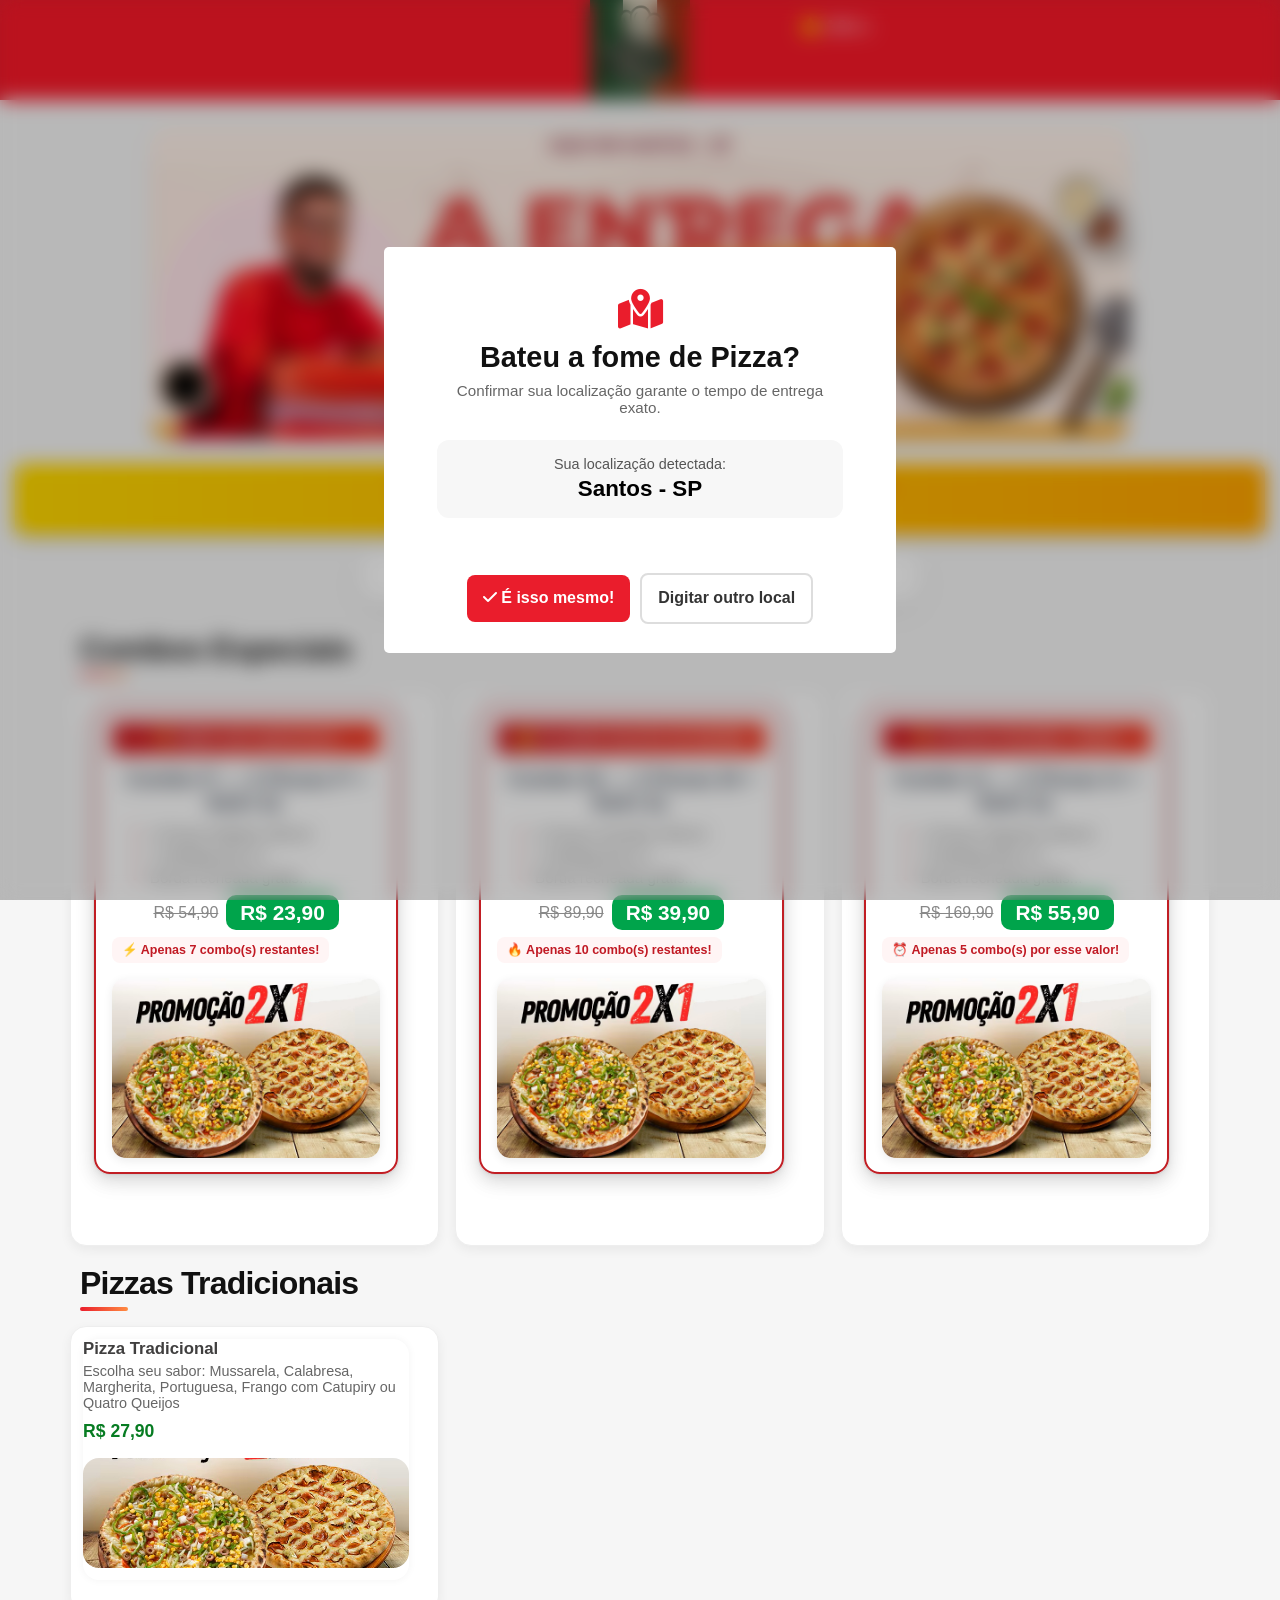
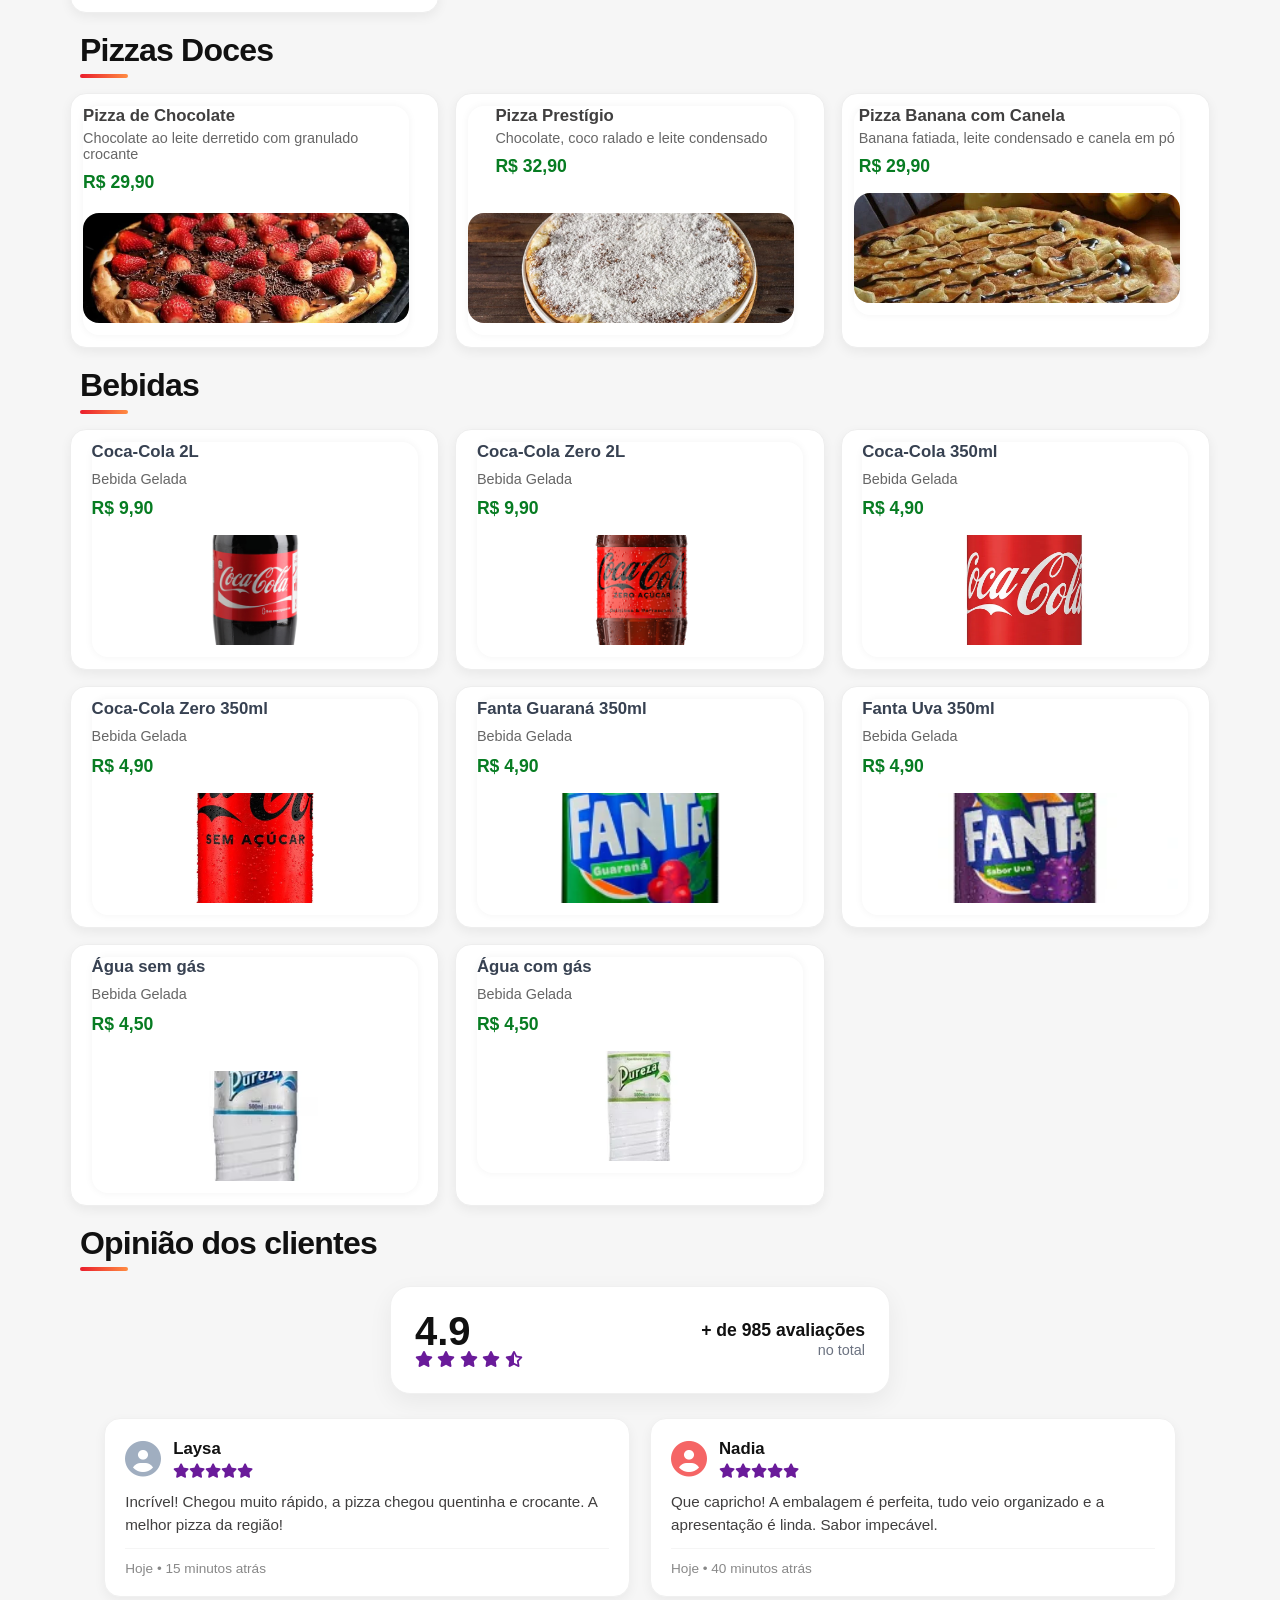
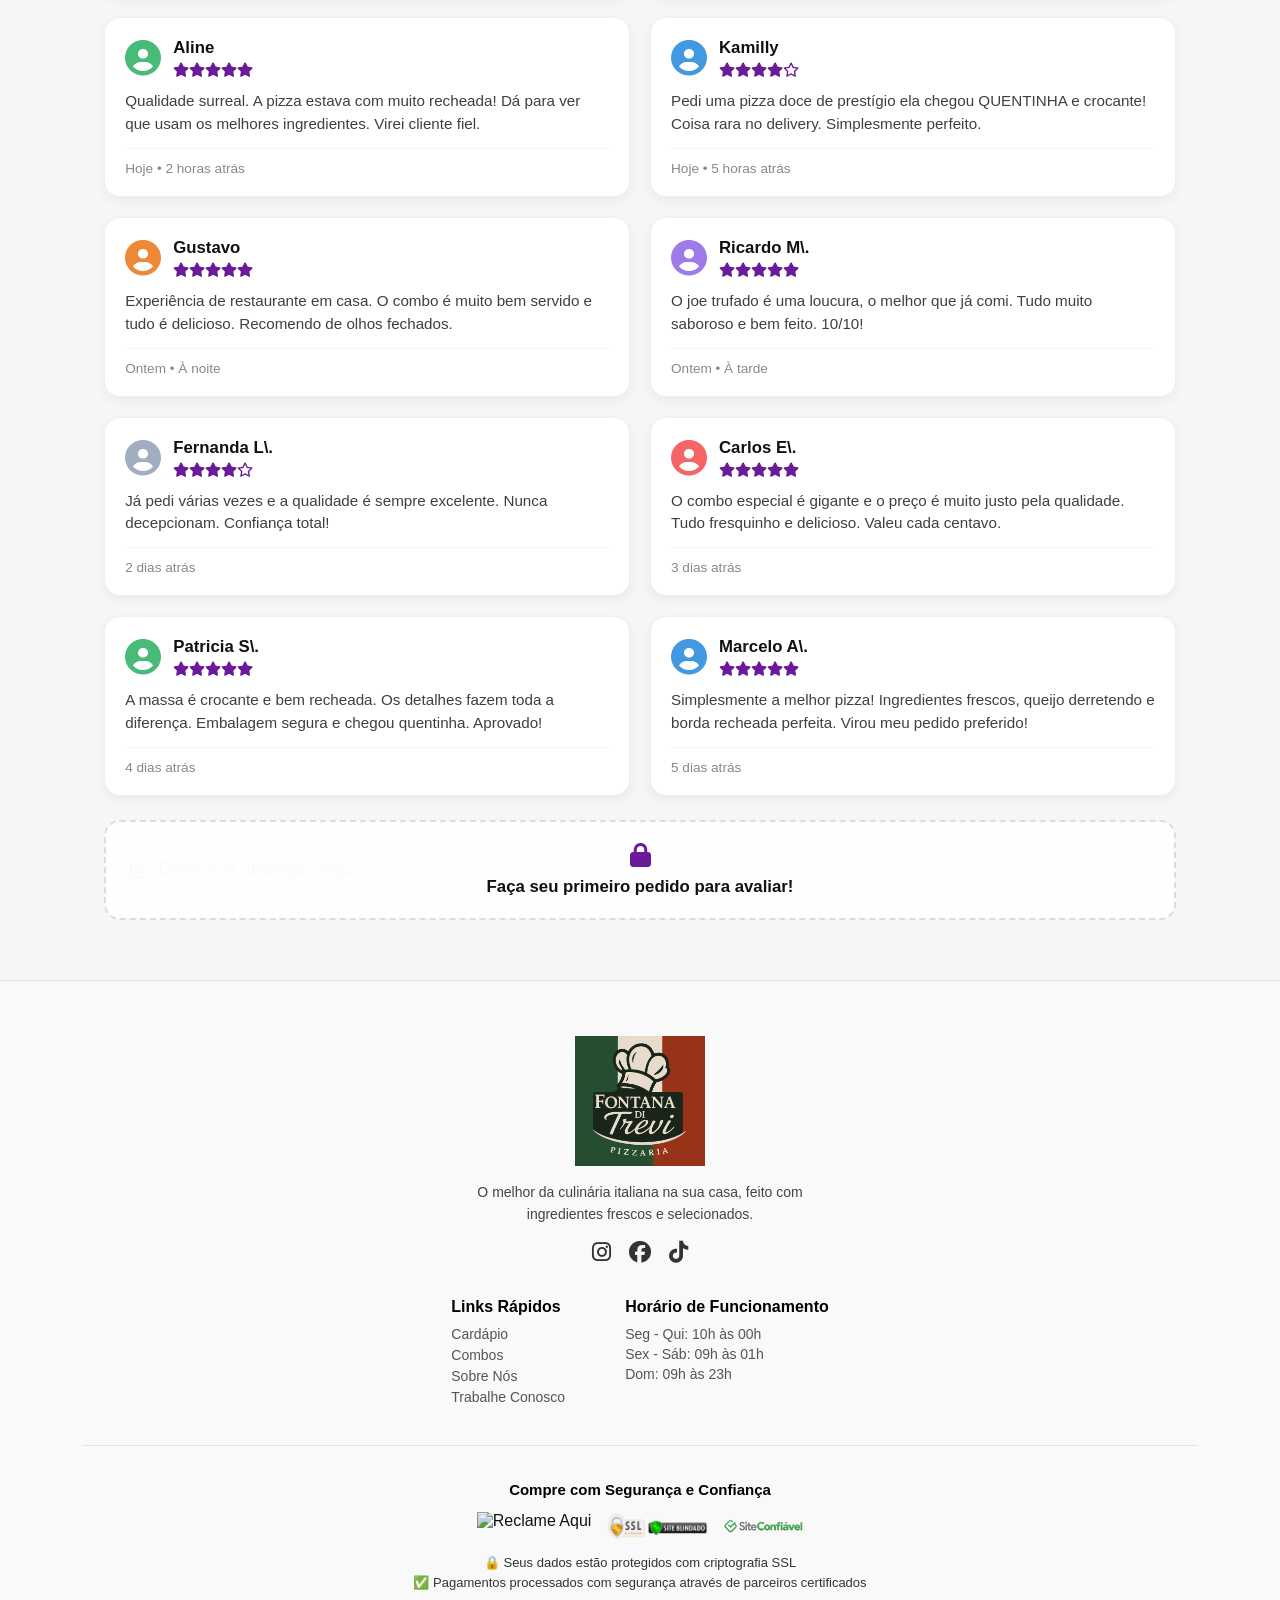
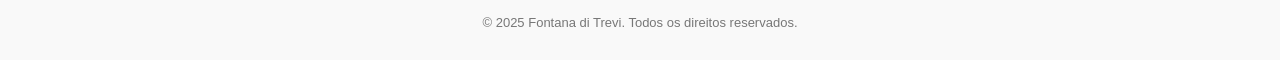
==== commit ea32ea54: "Adiciona banner de promoção de primeiro pedido visível na página inicial" ====
--- a/index.html
+++ b/index.html
@@ -125,6 +125,20 @@
       <div class="banner-entrega">
         <img src="images/banner-entrega-gratis.png" alt="Entrega Grátis"> </div>
     </div>
+
+    <!-- Banner Promoção Primeiro Pedido -->
+    <div class="banner-promocao-primeiro-pedido" style="background: linear-gradient(90deg, #FFD700, #FFA500); padding: 12px 20px; text-align: center; border-radius: 8px; margin: 10px 15px; box-shadow: 0 4px 8px rgba(0,0,0,0.2); animation: pulse 2s infinite;">
+      <span style="font-size: 22px; font-weight: bold; color: #000; display: inline-block; vertical-align: middle;">🎉</span>
+      <span style="font-size: 16px; font-weight: 700; color: #000; margin-left: 8px; text-transform: uppercase; letter-spacing: 1px;">PRIMEIRO PEDIDO = DESCONTO ESPECIAL ATIVADO!</span>
+      <span style="font-size: 14px; color: #333; display: block; margin-top: 4px;">Aproveite o desconto no seu primeiro pedido 🍕</span>
+    </div>
+    <style>
+      @keyframes pulse {
+        0% { transform: scale(1); box-shadow: 0 4px 8px rgba(0,0,0,0.2); }
+        50% { transform: scale(1.02); box-shadow: 0 6px 12px rgba(0,0,0,0.3); }
+        100% { transform: scale(1); box-shadow: 0 4px 8px rgba(0,0,0,0.2); }
+      }
+    </style>
 
     <main id="lista" style="padding-bottom: 0;">
       <div class="container">
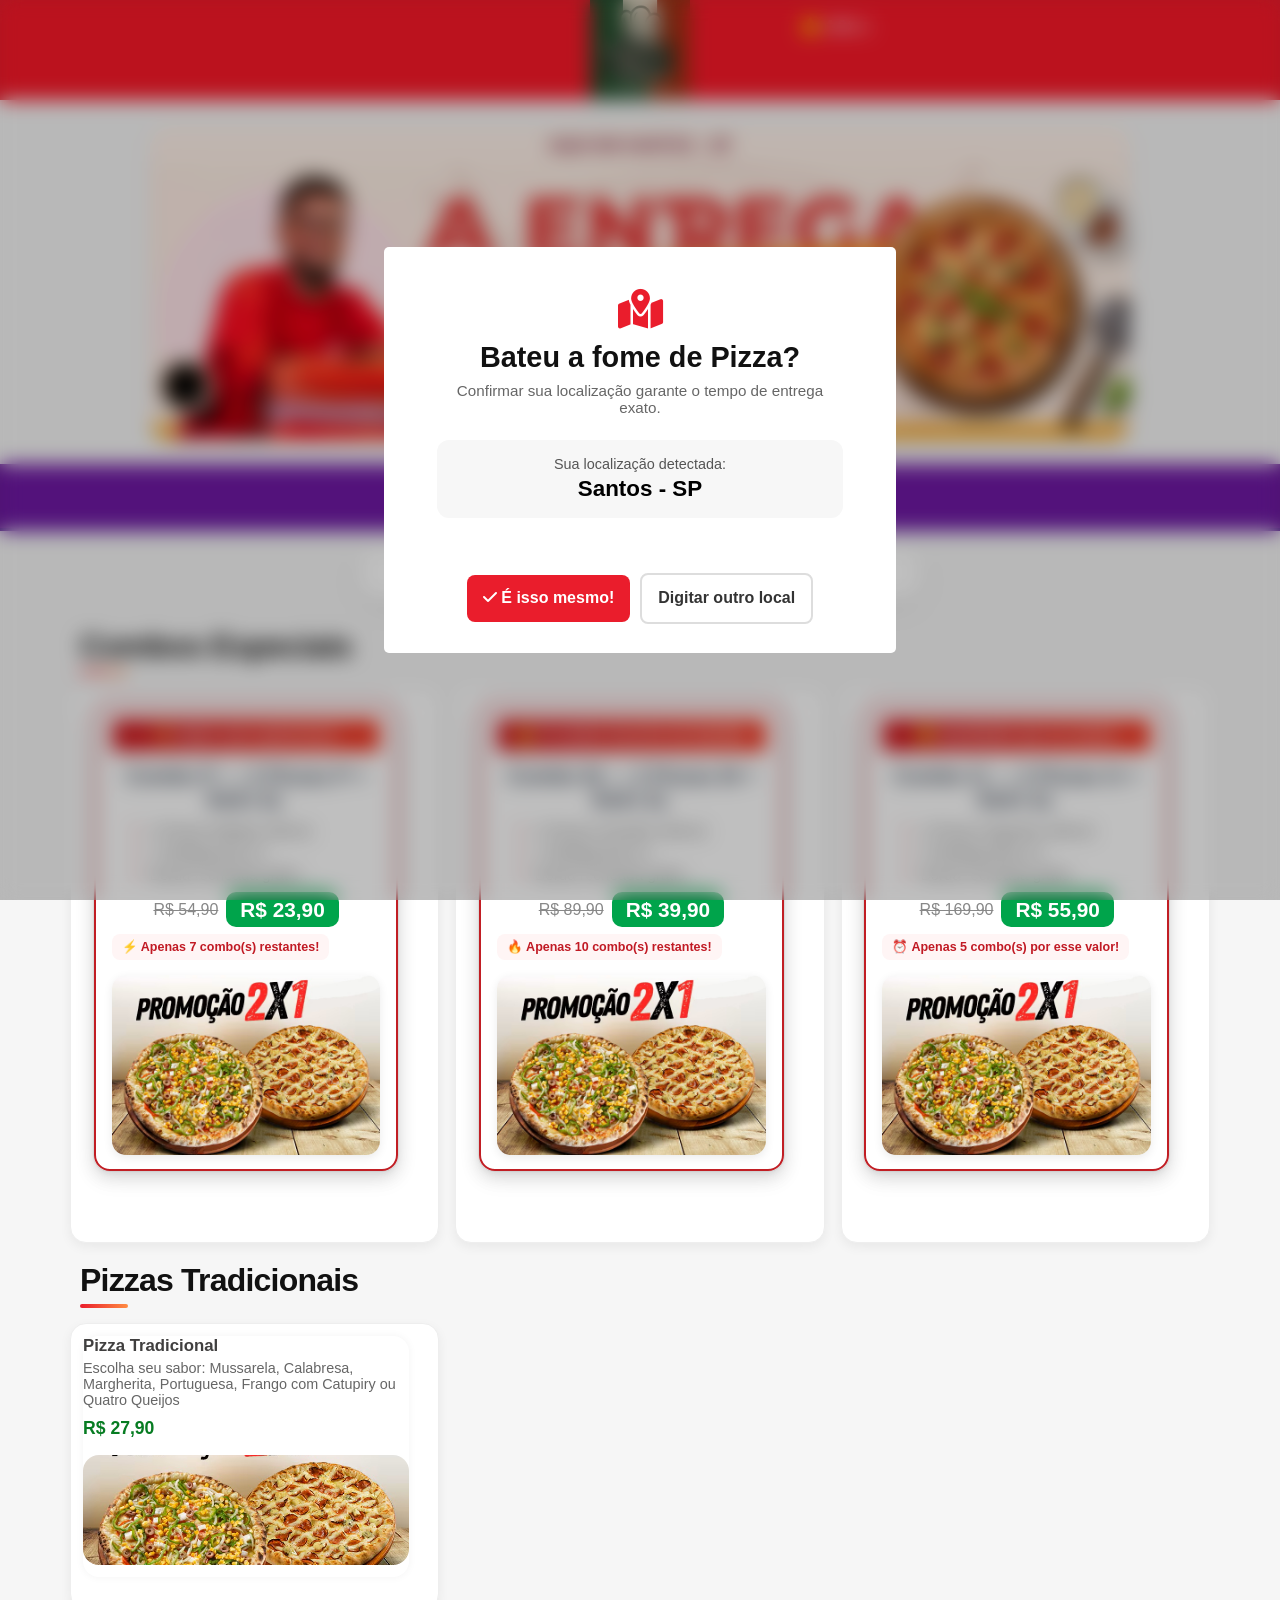
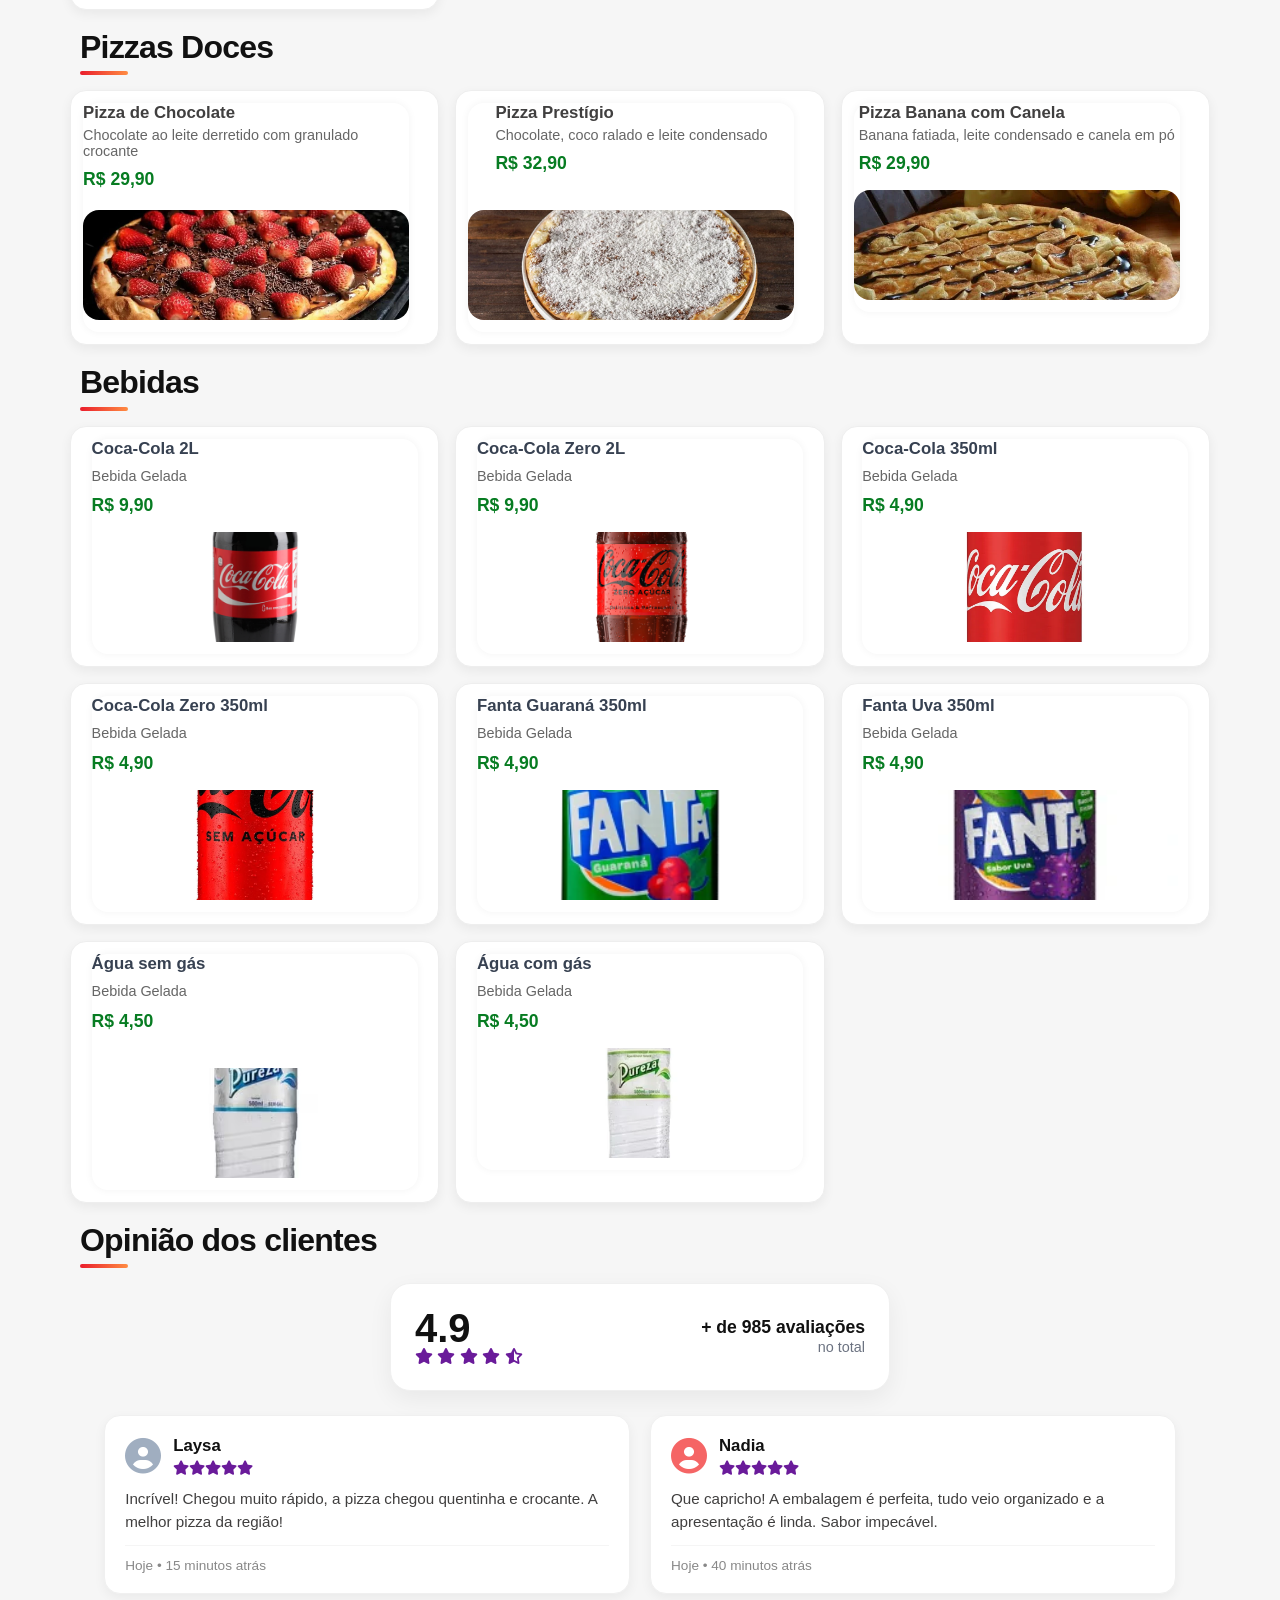
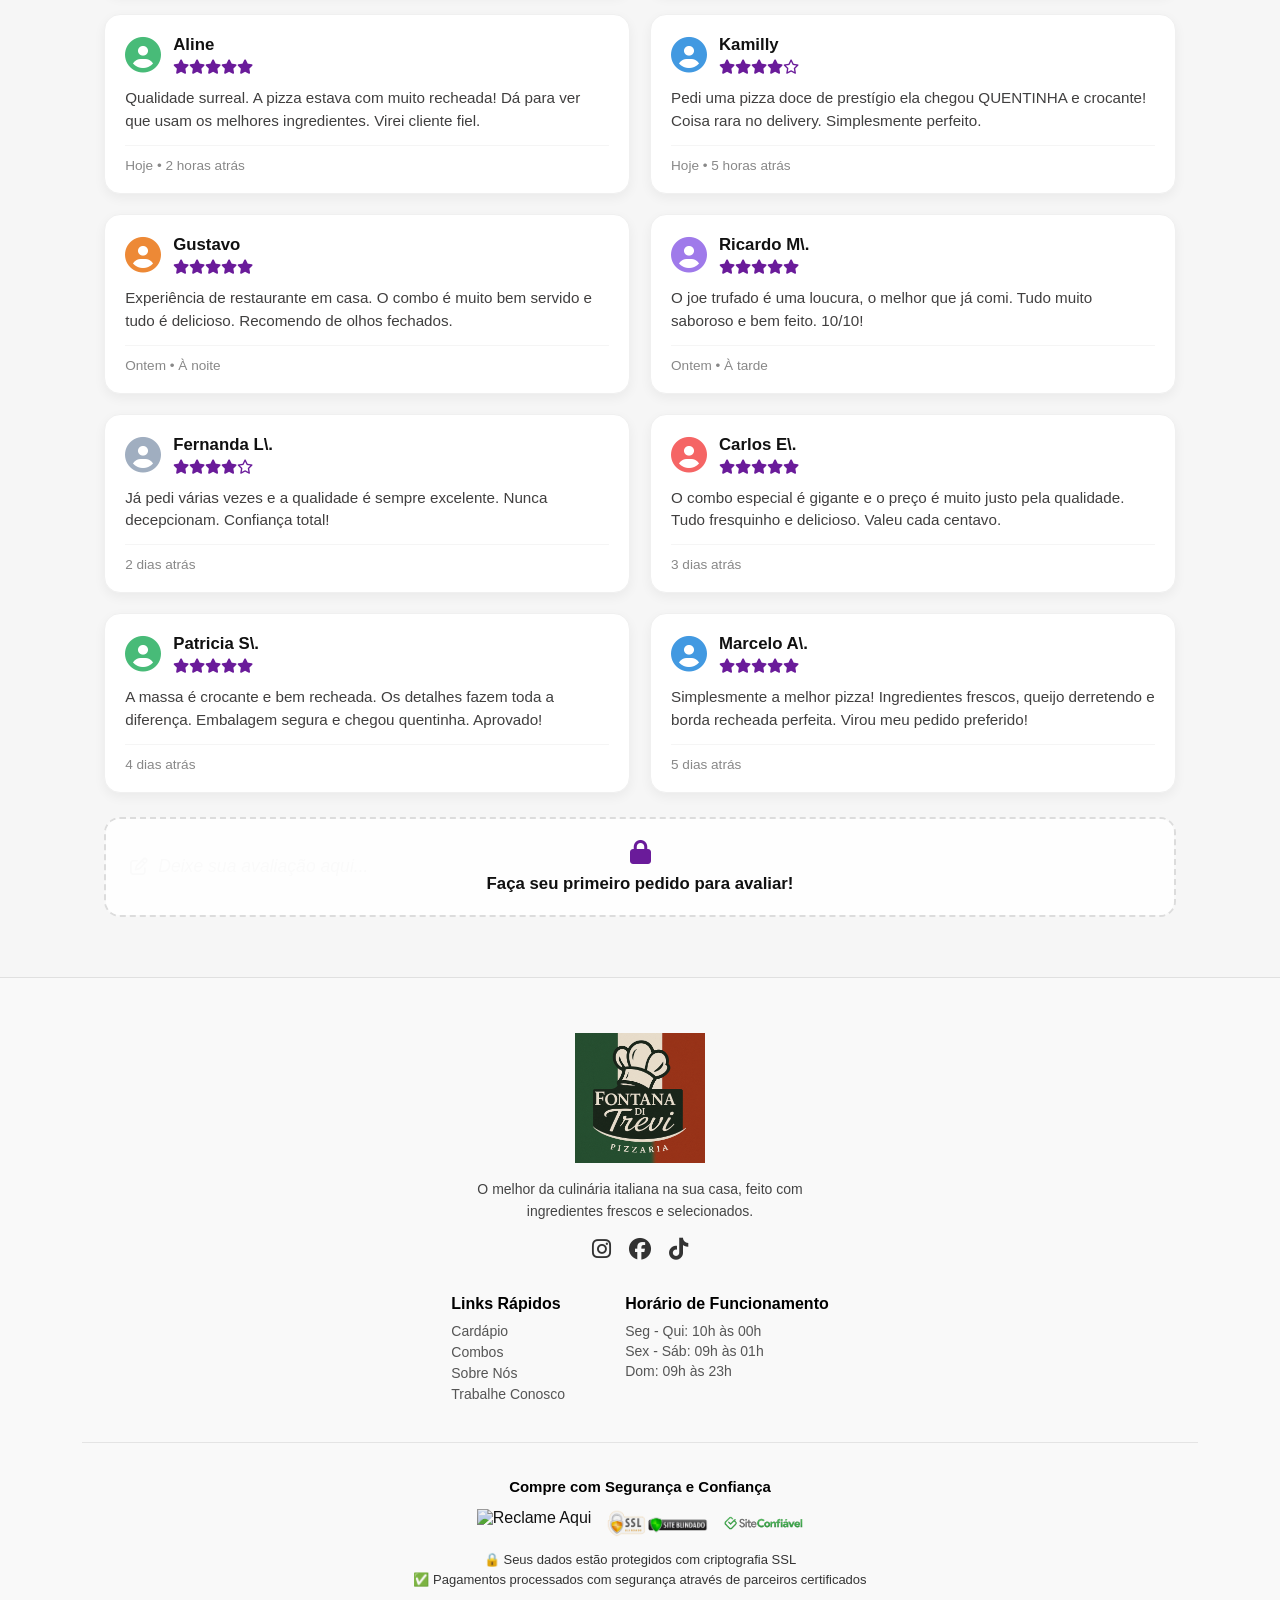
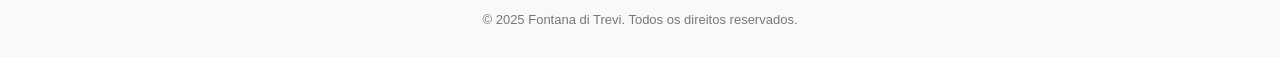
==== commit 5969dcf6: "Corrige banner de promoção - design minimalista na cor do site" ====
--- a/index.html
+++ b/index.html
@@ -127,18 +127,10 @@
     </div>
 
     <!-- Banner Promoção Primeiro Pedido -->
-    <div class="banner-promocao-primeiro-pedido" style="background: linear-gradient(90deg, #FFD700, #FFA500); padding: 12px 20px; text-align: center; border-radius: 8px; margin: 10px 15px; box-shadow: 0 4px 8px rgba(0,0,0,0.2); animation: pulse 2s infinite;">
-      <span style="font-size: 22px; font-weight: bold; color: #000; display: inline-block; vertical-align: middle;">🎉</span>
-      <span style="font-size: 16px; font-weight: 700; color: #000; margin-left: 8px; text-transform: uppercase; letter-spacing: 1px;">PRIMEIRO PEDIDO = DESCONTO ESPECIAL ATIVADO!</span>
-      <span style="font-size: 14px; color: #333; display: block; margin-top: 4px;">Aproveite o desconto no seu primeiro pedido 🍕</span>
+    <div class="banner-promocao-primeiro-pedido" style="background: #6A1B9A; padding: 14px 20px; text-align: center; margin: 0; border-bottom: 3px solid #4A148C;">
+      <span style="font-size: 15px; font-weight: 600; color: #fff; text-transform: uppercase; letter-spacing: 0.5px;">PRIMEIRO PEDIDO: DESCONTO ATIVADO</span>
+      <span style="font-size: 13px; color: #E1BEE7; display: block; margin-top: 3px;">Aproveite preços especiais no seu primeiro pedido</span>
     </div>
-    <style>
-      @keyframes pulse {
-        0% { transform: scale(1); box-shadow: 0 4px 8px rgba(0,0,0,0.2); }
-        50% { transform: scale(1.02); box-shadow: 0 6px 12px rgba(0,0,0,0.3); }
-        100% { transform: scale(1); box-shadow: 0 4px 8px rgba(0,0,0,0.2); }
-      }
-    </style>
 
     <main id="lista" style="padding-bottom: 0;">
       <div class="container">
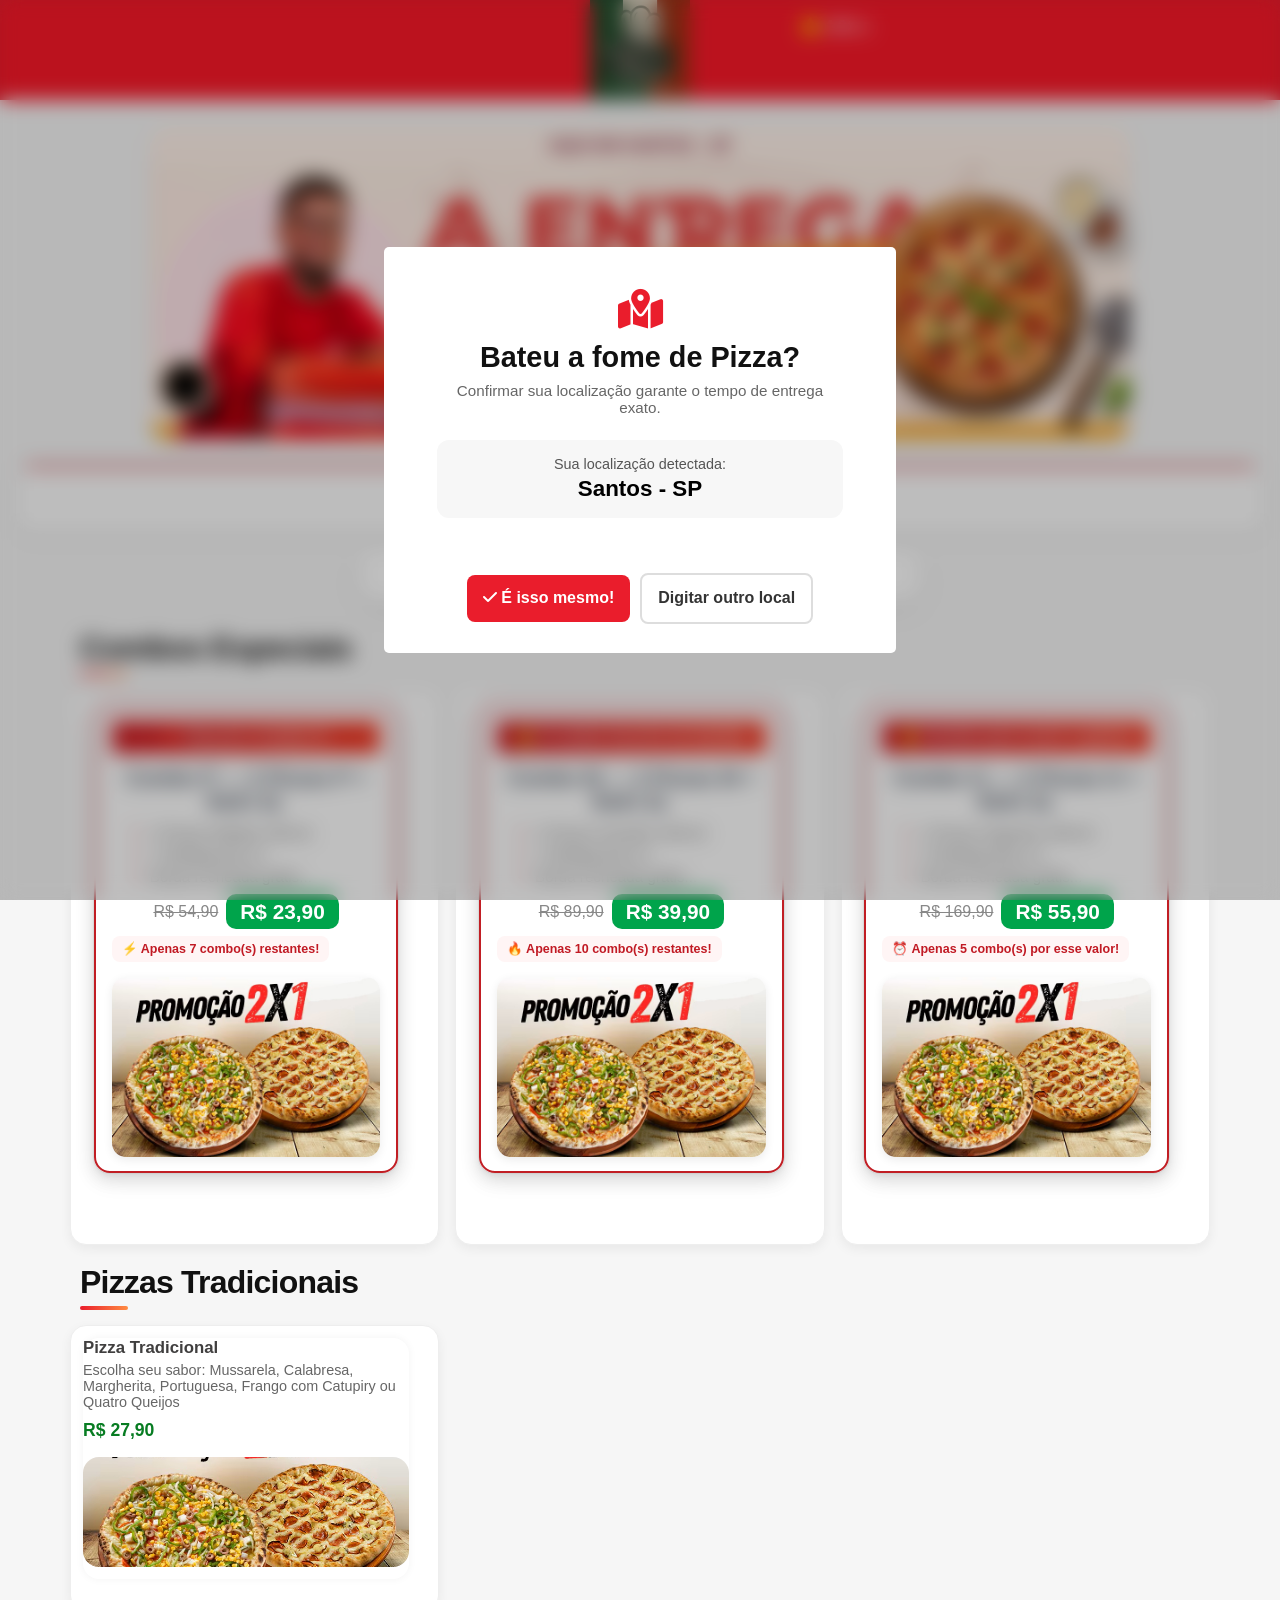
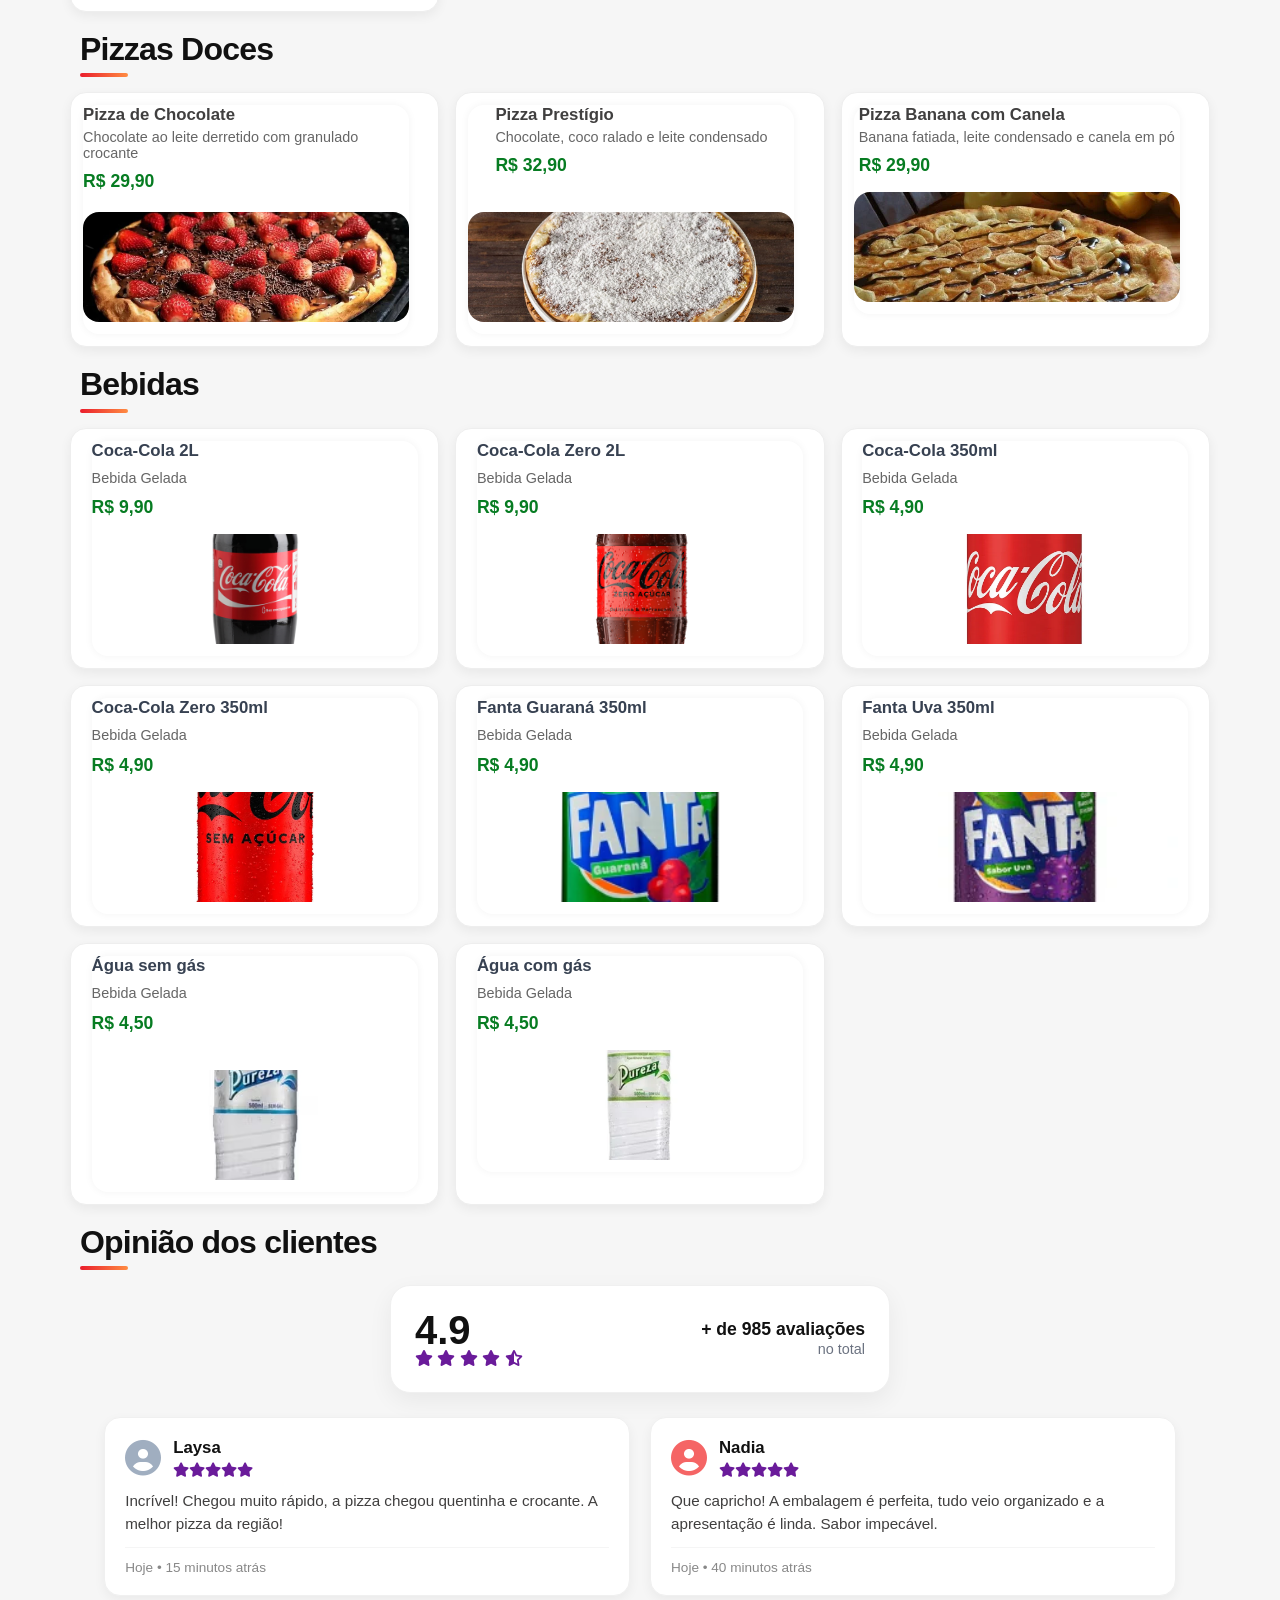
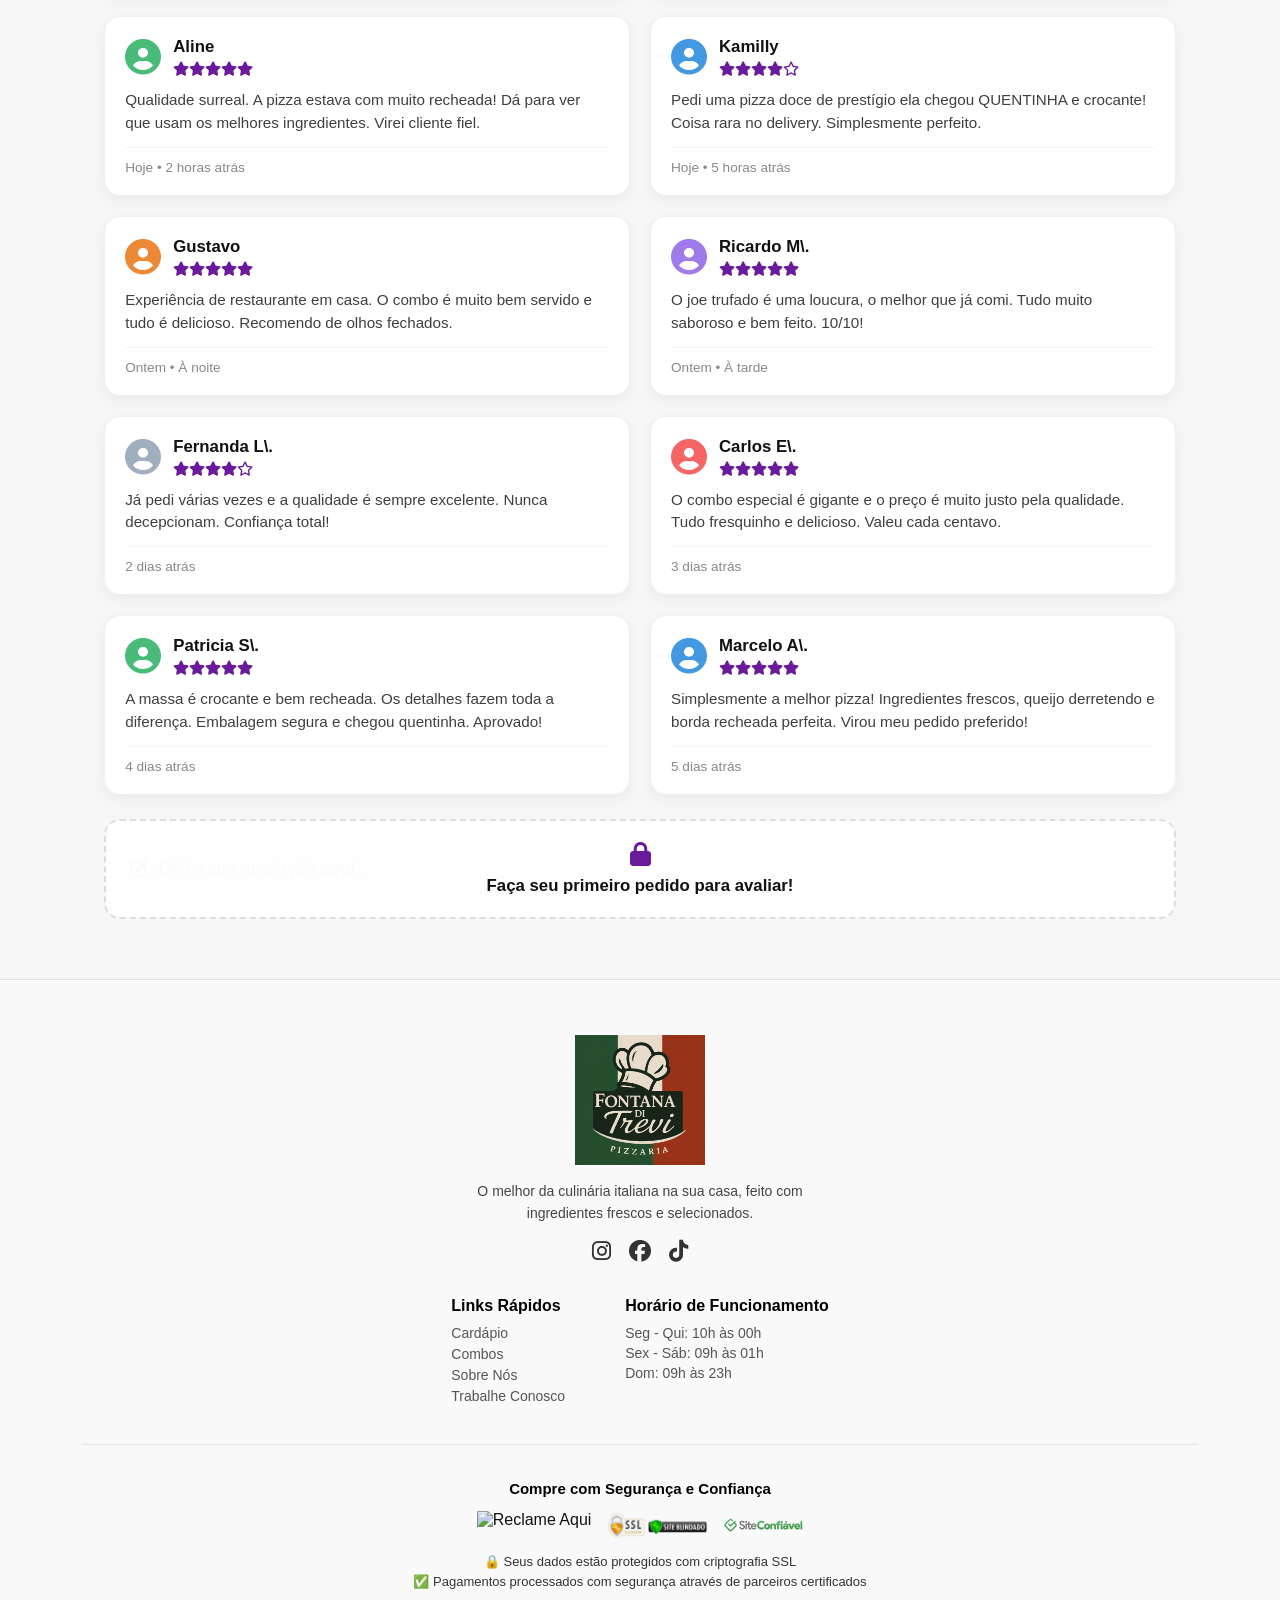
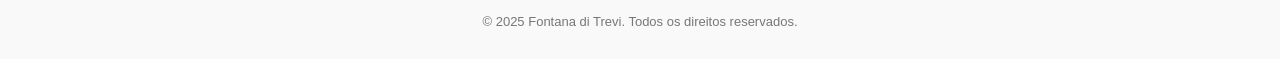
==== commit 9783c3d6: "Refatora banner de promoção com design dos cards de combo - borda vermelha superior" ====
--- a/index.html
+++ b/index.html
@@ -127,9 +127,10 @@
     </div>
 
     <!-- Banner Promoção Primeiro Pedido -->
-    <div class="banner-promocao-primeiro-pedido" style="background: #6A1B9A; padding: 14px 20px; text-align: center; margin: 0; border-bottom: 3px solid #4A148C;">
-      <span style="font-size: 15px; font-weight: 600; color: #fff; text-transform: uppercase; letter-spacing: 0.5px;">PRIMEIRO PEDIDO: DESCONTO ATIVADO</span>
-      <span style="font-size: 13px; color: #E1BEE7; display: block; margin-top: 3px;">Aproveite preços especiais no seu primeiro pedido</span>
+    <div class="banner-promocao-primeiro-pedido" style="background: #fdfdfd; padding: 16px 20px; text-align: center; margin: 12px 15px; border: 1px solid #dcdcdc; border-radius: 18px; box-shadow: 0 3px 8px rgba(0,0,0,0.08); position: relative; overflow: hidden;">
+      <div style="position: absolute; top: 0; left: 0; right: 0; height: 3px; background: #C11E24;"></div>
+      <span style="font-size: 14px; font-weight: 700; color: #C11E24; text-transform: uppercase; letter-spacing: 0.5px; display: block;">PRIMEIRO PEDIDO: DESCONTO ATIVADO</span>
+      <span style="font-size: 13px; color: #666; display: block; margin-top: 4px;">Aproveite preços especiais no seu primeiro pedido</span>
     </div>
 
     <main id="lista" style="padding-bottom: 0;">
